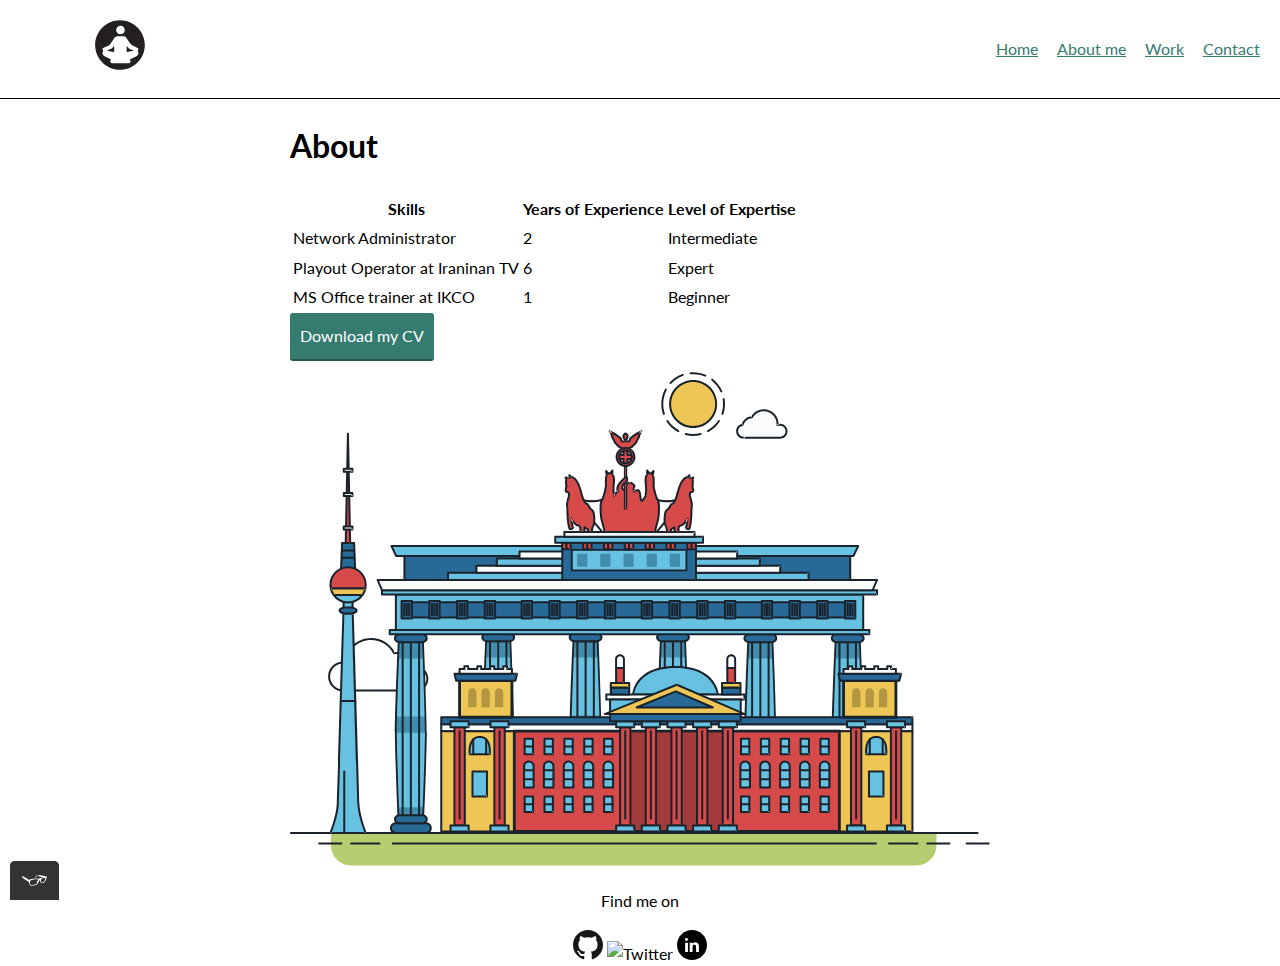
==== about.html @ 15fe158a "Initial commit" ====
<!DOCTYPE html>
<html lang="en-GB">

<head>
  <meta charset="utf-8">
  <meta name="viewport" content="width=device-width, initial-scale=1">
  <title>Sam Sepehri - About</title>
  <link rel="shortcut icon" href="favicon.ico" type="image e/x-icon" />
  <link rel="stylesheet" type="text/css" href="css/normalize.css">
  <link href="https://fonts.googleapis.com/css2?family=Lato:wght@400;700&display=swap" rel="stylesheet">
  <link rel="stylesheet" type="text/css" href="css/style.production.css">
</head>

<body>
  <header class="page-header">
    <!-- Add Logo here -->
    <img src="img\Pilates.svg" height="50px" width="17px" alt="Logo" class="page-header__item" >
  <nav class="main-navigation page-header__item">
    <ul role="menubar" class="navigation-list">
      <li role="presentation">
      <a href="index.html" role="menuitem" class="navigation-list__item">Home</a>
    </li>
      <li role="presentation">
        <a href="about.html" role="menuitem" class="navigation-list__item">About me</a>
    </li>
    <li role="presentation">
      <a href="work.html" role="menuitem" class="navigation-list__item">Work</a>
  </li>
    <li role="presentation">
      <a href="contact.html" role="menuitem" class="navigation-list__item">Contact</a>
      </li>
    </ul>
  </nav>
  </header>
  <div class="about_me">
    <!--add your Portrait image here-->
    <h1 >About</h1>
    <table>
      <thead>
        <tr>
          <th>Skills</th>
          <th>Years of Experience</th>
          <th>Level of Expertise</th>
        </tr>
      </thead>
      <tbody>
        <tr>
          <td>Network Administrator</td>
          <td>2</td>
          <td>Intermediate</td>
        </tr>
        <tr>
          <td>Playout Operator at Iraninan TV</td>
          <td>6</td>
          <td>Expert</td>
        </tr>
        <tr>
          <td>MS Office trainer at IKCO</td>
          <td>1</td>
          <td>Beginner</td>
        </tr>
      </tbody>
</table>

<a href="https://www.linkedin.com/in/sam-sepehri-90b6a3146" class="button" target="_blank" download >Download my CV</a>
<svg id="about-picture" xmlns="http://www.w3.org/2000/svg" class="berlin-illustration" height="auto" viewBox="0 0 700 505" xmlns:xlink="http://www.w3.org/1999/xlink">
        <defs>
            <polygon id="a" points=".06 231.917 .06 .929 688.717 .929 688.717 231.917"></polygon>
        </defs>
        <g fill="none" fill-rule="evenodd">
          <g transform="translate(0 241)" class="cloud-front">
          <path fill="#1A232C" d="M87.602,29 L87.602,28 C87.326,28.001 87.103,28.024 86.927,28.033 L86.979,29.031 L87.947,28.78 C85.741,20.282 78.041,14.002 68.852,14 C67.858,14 66.904,14.096 65.98,14.231 L66.125,15.22 L67.019,14.772 C62.626,6.015 53.567,0.001 43.102,0 C29.041,0.002 17.524,10.848 16.443,24.632 L17.44,24.71 L17.606,23.724 C16.803,23.589 15.969,23.5 15.102,23.5 C6.817,23.501 0.102,30.215 0.102,38.5 C0.102,46.785 6.817,53.499 15.102,53.5 L87.602,53.5 C94.644,53.499 100.351,47.792 100.352,40.75 C100.351,33.708 94.644,28.001 87.602,28 L87.602,30 C90.573,30 93.254,31.202 95.203,33.149 C97.15,35.097 98.351,37.778 98.352,40.75 C98.351,43.722 97.15,46.403 95.203,48.351 C93.254,50.298 90.573,51.5 87.602,51.5 L15.102,51.5 C11.509,51.5 8.265,50.046 5.909,47.692 C3.555,45.337 2.102,42.093 2.102,38.5 C2.102,34.907 3.555,31.663 5.909,29.308 C8.265,26.954 11.509,25.5 15.102,25.5 C15.831,25.5 16.553,25.575 17.273,25.697 C17.551,25.743 17.832,25.672 18.055,25.499 C18.277,25.325 18.414,25.07 18.436,24.789 C19.436,12.04 30.094,1.998 43.102,2 C52.786,1.999 61.163,7.564 65.231,15.669 C65.425,16.055 65.842,16.272 66.27,16.21 C67.132,16.084 67.988,16 68.852,16 C77.108,15.998 84.027,21.647 86.011,29.283 C86.13,29.741 86.557,30.054 87.031,30.03 C87.27,30.017 87.457,29.999 87.602,30 L87.602,29" transform="translate(38 36)"></path>
            </g>
            <path fill="#B5CE6F" d="M646.484,484.382 C646.484,489.501 644.531,494.62 640.627,498.525 C636.722,502.43 631.603,504.382 626.484,504.382 L60.873,504.382 C55.754,504.382 50.636,502.43 46.731,498.525 C42.826,494.62 40.873,489.501 40.873,484.382 L40.873,471.917 L646.484,471.917 L646.484,484.382"></path>
            <polyline fill="#67C2E2" points="334.824 185.029 101.449 185.029 106.209 195.08 563.438 195.08 568.2 185.029 334.824 185.029"></polyline>
            <path fill="#1A232C" d="M334.824,185.029 L334.824,184.029 L101.449,184.029 C101.104,184.029 100.788,184.203 100.604,184.494 C100.42,184.785 100.398,185.146 100.545,185.457 L105.306,195.508 C105.471,195.856 105.824,196.079 106.209,196.079 L563.438,196.079 C563.824,196.079 564.177,195.856 564.342,195.508 L569.104,185.457 C569.251,185.146 569.229,184.785 569.045,184.494 C568.861,184.203 568.544,184.029 568.2,184.029 L334.824,184.029 L334.824,186.029 L566.62,186.029 L562.806,194.08 L106.842,194.08 L103.029,186.029 L334.824,186.029 L334.824,185.029"></path>
            <polygon fill="#296997" points="114.416 218.974 560.222 218.974 560.222 195.08 114.416 195.08"></polygon>
            <path fill="#1A232C" d="M560.222,218.974 L560.222,217.974 L115.416,217.974 L115.416,196.079 L559.222,196.079 L559.222,218.974 L560.222,218.974 L560.222,217.974 L560.222,218.974 L561.222,218.974 L561.222,195.08 C561.222,194.816 561.115,194.559 560.929,194.372 C560.742,194.186 560.485,194.08 560.222,194.08 L114.416,194.08 C114.152,194.08 113.895,194.186 113.708,194.372 C113.522,194.559 113.416,194.816 113.416,195.08 L113.416,218.974 C113.416,219.237 113.522,219.495 113.708,219.681 C113.895,219.867 114.152,219.974 114.416,219.974 L560.222,219.974 C560.485,219.974 560.742,219.867 560.929,219.681 C561.115,219.495 561.222,219.237 561.222,218.974 L560.222,218.974"></path>
            <polygon fill="#67C2E2" points="105.85 269.08 573.225 269.08 573.225 233.398 105.85 233.398"></polygon>
            <path fill="#1A232C" d="M573.225,233.398 L573.225,232.398 L105.85,232.398 C105.587,232.398 105.329,232.505 105.143,232.691 C104.957,232.877 104.85,233.134 104.85,233.398 L104.85,269.08 C104.85,269.344 104.957,269.601 105.143,269.788 C105.329,269.974 105.587,270.08 105.85,270.08 L573.225,270.08 C573.488,270.08 573.745,269.974 573.932,269.788 C574.118,269.601 574.225,269.344 574.225,269.08 L574.225,233.398 C574.225,233.134 574.118,232.877 573.932,232.691 C573.745,232.505 573.488,232.398 573.225,232.398 L573.225,233.398 L572.225,233.398 L572.225,268.08 L106.85,268.08 L106.85,234.398 L573.225,234.398 L573.225,233.398 L572.225,233.398 L573.225,233.398"></path>
            <polygon fill="#296997" points="116.751 256.508 562.557 256.508 562.557 241.243 116.751 241.243"></polygon>
            <path fill="#1A232C" d="M562.557,256.508 L562.557,255.508 L117.75,255.508 L117.75,242.243 L561.557,242.243 L561.557,256.508 L562.557,256.508 L562.557,255.508 L562.557,256.508 L563.557,256.508 L563.557,241.243 C563.557,240.979 563.45,240.722 563.264,240.535 C563.078,240.349 562.82,240.243 562.557,240.243 L116.75,240.243 C116.487,240.243 116.23,240.349 116.043,240.535 C115.857,240.722 115.751,240.979 115.751,241.243 L115.751,256.508 C115.751,256.771 115.857,257.029 116.043,257.215 C116.23,257.401 116.487,257.508 116.751,257.508 L562.557,257.508 C562.82,257.508 563.077,257.401 563.264,257.215 C563.45,257.029 563.557,256.771 563.557,256.508 L562.557,256.508"></path>
            <polygon fill="#67C2E2" points="158.07 218.974 518.563 218.974 518.563 211.858 158.07 211.858"></polygon>
            <path fill="#1A232C" d="M518.563,211.858 L518.563,210.858 L158.07,210.858 C157.807,210.858 157.549,210.964 157.363,211.151 C157.177,211.337 157.07,211.594 157.07,211.858 L157.07,218.974 C157.07,219.237 157.177,219.495 157.363,219.681 C157.549,219.867 157.807,219.974 158.07,219.974 L518.563,219.974 C518.826,219.974 519.083,219.867 519.27,219.681 C519.456,219.495 519.562,219.237 519.562,218.974 L519.562,211.858 C519.562,211.594 519.456,211.337 519.27,211.151 C519.083,210.964 518.826,210.858 518.563,210.858 L518.563,211.858 L517.563,211.858 L517.563,217.974 L159.07,217.974 L159.07,212.858 L518.563,212.858 L518.563,211.858 L517.563,211.858 L518.563,211.858"></path>
            <polygon fill="#FBFDFC" points="186.438 211.858 490.194 211.858 490.194 204.741 186.438 204.741"></polygon>
            <path fill="#1A232C" d="M490.194,204.741 L490.194,203.741 L186.438,203.741 C186.175,203.741 185.917,203.848 185.731,204.034 C185.545,204.221 185.438,204.478 185.438,204.741 L185.438,211.858 C185.438,212.121 185.545,212.379 185.731,212.565 C185.917,212.751 186.175,212.858 186.438,212.858 L490.194,212.858 C490.458,212.858 490.715,212.751 490.902,212.565 C491.088,212.379 491.194,212.121 491.194,211.858 L491.194,204.741 C491.194,204.478 491.088,204.221 490.902,204.034 C490.715,203.848 490.458,203.741 490.194,203.741 L490.194,204.741 L489.194,204.741 L489.194,210.858 L187.438,210.858 L187.438,205.741 L490.194,205.741 L490.194,204.741 L489.194,204.741 L490.194,204.741"></path>
            <polygon fill="#67C2E2" points="206.805 204.741 469.828 204.741 469.828 197.624 206.805 197.624"></polygon>
            <path fill="#1A232C" d="M469.828,197.624 L469.828,196.624 L206.805,196.624 C206.541,196.624 206.284,196.731 206.098,196.917 C205.911,197.103 205.805,197.361 205.805,197.624 L205.805,204.741 C205.805,205.005 205.911,205.262 206.098,205.449 C206.284,205.635 206.541,205.741 206.805,205.741 L469.828,205.741 C470.091,205.741 470.349,205.635 470.535,205.449 C470.722,205.262 470.828,205.005 470.828,204.741 L470.828,197.624 C470.828,197.361 470.722,197.103 470.535,196.917 C470.349,196.731 470.091,196.624 469.828,196.624 L469.828,197.624 L468.828,197.624 L468.828,203.741 L207.805,203.741 L207.805,198.624 L469.828,198.624 L469.828,197.624 L468.828,197.624 L469.828,197.624"></path>
            <polygon fill="#FBFDFC" points="229.521 197.624 447.111 197.624 447.111 190.509 229.521 190.509"></polygon>
            <path fill="#1A232C" d="M447.111,190.509 L447.111,189.509 L229.521,189.509 C229.258,189.509 229,189.616 228.814,189.802 C228.628,189.988 228.521,190.246 228.521,190.509 L228.521,197.624 C228.521,197.888 228.628,198.145 228.814,198.332 C229,198.518 229.258,198.624 229.521,198.624 L447.111,198.624 C447.375,198.624 447.632,198.518 447.818,198.332 C448.005,198.145 448.111,197.888 448.111,197.624 L448.111,190.509 C448.111,190.246 448.005,189.988 447.818,189.802 C447.632,189.616 447.375,189.509 447.111,189.509 L447.111,190.509 L446.111,190.509 L446.111,196.624 L230.521,196.624 L230.521,191.509 L447.111,191.509 L447.111,190.509 L446.111,190.509 L447.111,190.509"></path>
            <path fill="#67C2E2" d="M135.607,355.447 C135.163,337.766 134.264,313.326 133.648,297.387 C133.274,287.721 133.004,281.18 133.004,281.18 L108.722,281.18 C108.722,281.18 108.452,287.721 108.079,297.387 C107.462,313.326 106.563,337.766 106.119,355.447 C105.953,362.059 105.85,367.732 105.85,371.653 L105.85,371.654 C105.85,386.117 107.243,424.332 108.089,446.189 C108.457,455.706 108.722,462.126 108.722,462.126 L133.004,462.126 C133.004,462.126 133.269,455.706 133.637,446.189 C134.482,424.332 135.876,386.117 135.876,371.654 L135.876,371.653 C135.876,367.732 135.773,362.059 135.607,355.447"></path>
            <path fill="#428DAE" d="M133.648 297.387L108.079 297.387C108.452 287.721 108.722 281.18 108.722 281.18L133.004 281.18C133.004 281.18 133.274 287.721 133.648 297.387M135.876 371.654L105.85 371.654 105.85 371.653C105.85 367.732 105.953 362.059 106.119 355.447L135.607 355.447C135.773 362.059 135.876 367.732 135.876 371.653L135.876 371.654M133.004 462.126L108.722 462.126C108.722 462.126 108.457 455.706 108.089 446.189L133.637 446.189C133.269 455.706 133.004 462.126 133.004 462.126"></path>
            <path fill="#1A232C" d="M109.612,461.199 L132.114,461.199 C132.447,453.007 134.949,390.886 134.949,371.653 C134.949,352.42 132.447,290.299 132.114,282.108 L109.612,282.108 C109.279,290.299 106.778,352.42 106.778,371.653 C106.778,390.886 109.279,453.007 109.612,461.199 Z M133.895,463.054 L107.832,463.054 L107.794,462.164 C107.766,461.466 104.922,392.193 104.922,371.653 C104.922,351.114 107.766,281.839 107.794,281.142 L107.832,280.252 L133.895,280.252 L133.931,281.142 C133.96,281.839 136.804,351.114 136.804,371.653 C136.804,392.193 133.96,461.466 133.931,462.164 L133.895,463.054 L133.895,463.054 Z"></path>
            <path fill="#1A232C" d="M111.638 281.18L111.638 462.126C111.638 462.679 112.086 463.126 112.638 463.126 113.19 463.126 113.638 462.679 113.638 462.126L113.638 281.18C113.638 280.628 113.19 280.18 112.638 280.18 112.086 280.18 111.638 280.628 111.638 281.18M119.863 281.18L119.863 462.126C119.863 462.679 120.311 463.126 120.863 463.126 121.416 463.126 121.863 462.679 121.863 462.126L121.863 281.18C121.863 280.628 121.416 280.18 120.863 280.18 120.311 280.18 119.863 280.628 119.863 281.18M128.088 281.18L128.088 462.126C128.088 462.679 128.536 463.126 129.088 463.126 129.64 463.126 130.088 462.679 130.088 462.126L130.088 281.18C130.088 280.628 129.64 280.18 129.088 280.18 128.536 280.18 128.088 280.628 128.088 281.18"></path>
            <path fill="#296997" d="M136.79,277.265 C136.79,279.418 134.675,281.18 132.09,281.18 L109.636,281.18 C107.051,281.18 104.936,279.418 104.936,277.265 C104.936,275.111 107.051,273.349 109.636,273.349 L132.09,273.349 C134.675,273.349 136.79,275.111 136.79,277.265"></path>
            <path fill="#1A232C" d="M136.79,277.265 L135.79,277.265 C135.789,278.005 135.433,278.704 134.769,279.262 C134.109,279.814 133.155,280.181 132.09,280.18 L109.636,280.18 C108.571,280.181 107.617,279.814 106.956,279.262 C106.293,278.704 105.936,278.005 105.936,277.265 C105.936,276.524 106.293,275.825 106.957,275.267 C107.617,274.715 108.571,274.348 109.636,274.349 L132.09,274.349 C133.155,274.348 134.109,274.716 134.769,275.267 C135.433,275.825 135.789,276.524 135.79,277.265 L137.79,277.265 C137.791,275.851 137.09,274.593 136.049,273.731 C135.006,272.863 133.61,272.35 132.09,272.349 L109.636,272.349 C108.116,272.35 106.72,272.863 105.676,273.731 C104.636,274.593 103.935,275.851 103.936,277.265 C103.935,278.678 104.636,279.937 105.677,280.798 C106.72,281.666 108.116,282.179 109.636,282.18 L132.09,282.18 C133.61,282.179 135.006,281.666 136.049,280.798 C137.09,279.937 137.791,278.678 137.79,277.265 L136.79,277.265"></path>
            <path fill="#296997" d="M140.775,467.217 C140.775,469.803 138.661,471.917 136.076,471.917 L105.65,471.917 C103.065,471.917 100.951,469.803 100.951,467.217 L100.951,466.825 C100.951,464.241 103.065,462.126 105.65,462.126 L136.076,462.126 C138.661,462.126 140.775,464.241 140.775,466.825 L140.775,467.217"></path>
            <path fill="#1A232C" d="M140.775,467.217 L139.775,467.217 C139.775,468.235 139.361,469.155 138.688,469.83 C138.013,470.503 137.093,470.917 136.076,470.917 L105.65,470.917 C104.633,470.917 103.713,470.504 103.038,469.83 C102.365,469.155 101.951,468.235 101.951,467.217 L101.951,466.825 C101.951,465.808 102.365,464.889 103.038,464.214 C103.713,463.54 104.633,463.127 105.65,463.126 L136.076,463.126 C137.093,463.127 138.013,463.54 138.688,464.214 C139.362,464.889 139.775,465.808 139.775,466.825 L139.775,467.217 L141.775,467.217 L141.775,466.825 C141.772,463.684 139.217,461.13 136.076,461.126 L105.65,461.126 C102.509,461.13 99.955,463.684 99.951,466.825 L99.951,467.217 C99.954,470.36 102.509,472.914 105.65,472.917 L136.076,472.917 C139.217,472.914 141.772,470.36 141.775,467.217 L140.775,467.217"></path>
            <path fill="#296997" d="M136.79,458.208 C136.79,460.363 134.675,462.126 132.09,462.126 L109.636,462.126 C107.051,462.126 104.936,460.363 104.936,458.208 C104.936,456.057 107.051,454.292 109.636,454.292 L132.09,454.292 C134.675,454.292 136.79,456.057 136.79,458.208"></path>
            <path fill="#1A232C" d="M136.79,458.208 L135.79,458.208 C135.789,458.949 135.432,459.649 134.769,460.207 C134.108,460.76 133.154,461.128 132.09,461.126 L109.636,461.126 C108.572,461.128 107.617,460.76 106.957,460.207 C106.293,459.649 105.936,458.949 105.936,458.208 C105.936,457.47 106.293,456.77 106.957,456.212 C107.617,455.659 108.572,455.291 109.636,455.292 L132.09,455.292 C133.154,455.291 134.108,455.659 134.769,456.212 C135.433,456.77 135.789,457.47 135.79,458.208 L137.79,458.208 C137.791,456.796 137.09,455.538 136.05,454.675 C135.006,453.808 133.61,453.294 132.09,453.292 L109.636,453.292 C108.115,453.294 106.719,453.808 105.676,454.675 C104.636,455.538 103.935,456.796 103.936,458.208 C103.935,459.622 104.636,460.881 105.676,461.743 C106.72,462.611 108.116,463.125 109.636,463.126 L132.09,463.126 C133.61,463.125 135.006,462.611 136.05,461.743 C137.09,460.881 137.791,459.622 137.79,458.208 L136.79,458.208"></path>
            <path fill="#67C2E2" d="M572.471,355.447 C572.025,337.766 571.126,313.326 570.51,297.387 C570.137,287.721 569.867,281.18 569.867,281.18 L545.585,281.18 C545.585,281.18 545.315,287.721 544.942,297.387 C544.326,313.326 543.427,337.766 542.981,355.447 C542.815,362.059 542.713,367.732 542.713,371.653 L542.713,371.654 C542.713,386.117 544.107,424.332 544.952,446.189 C545.32,455.706 545.585,462.126 545.585,462.126 L569.867,462.126 C569.867,462.126 570.132,455.706 570.499,446.189 C571.346,424.332 572.739,386.117 572.739,371.654 L572.739,371.653 C572.739,367.732 572.637,362.059 572.471,355.447"></path>
            <path fill="#428DAE" d="M569.582 297.387L566.951 297.387 566.951 282.108 568.977 282.108C569.063 284.206 569.29 289.841 569.582 297.387M564.951 297.387L545.871 297.387C546.162 289.841 546.39 284.206 546.476 282.108L564.951 282.108 564.951 297.387M571.8 369.187L566.951 369.187 566.951 356.265 571.562 356.265C571.685 361.272 571.771 365.701 571.8 369.187M564.951 369.187L543.653 369.187C543.684 365.512 543.777 360.79 543.912 355.447L553.551 355.447 553.551 356.265 564.951 356.265 564.951 369.187"></path>
            <path fill="#1A232C" d="M546.476,461.199 L568.977,461.199 C569.31,453.007 571.812,390.886 571.812,371.653 C571.812,352.42 569.31,290.299 568.977,282.108 L546.476,282.108 C546.142,290.299 543.642,352.42 543.642,371.653 C543.642,390.886 546.142,453.007 546.476,461.199 M570.758,463.054 L544.694,463.054 L544.658,462.164 C544.629,461.466 541.785,392.193 541.785,371.653 C541.785,351.114 544.629,281.839 544.658,281.142 L544.694,280.252 L570.758,280.252 L570.795,281.142 C570.823,281.839 573.667,351.114 573.667,371.653 C573.667,392.193 570.823,461.466 570.795,462.164 L570.758,463.054"></path>
            <path fill="#1A232C" d="M548.501 281.18L548.501 462.126C548.501 462.679 548.949 463.126 549.501 463.126 550.053 463.126 550.501 462.679 550.501 462.126L550.501 281.18C550.501 280.628 550.053 280.18 549.501 280.18 548.949 280.18 548.501 280.628 548.501 281.18M556.727 281.18L556.727 462.126C556.727 462.679 557.174 463.126 557.727 463.126 558.279 463.126 558.727 462.679 558.727 462.126L558.727 281.18C558.727 280.628 558.279 280.18 557.727 280.18 557.174 280.18 556.727 280.628 556.727 281.18M564.951 281.18L564.951 462.126C564.951 462.679 565.399 463.126 565.951 463.126 566.503 463.126 566.951 462.679 566.951 462.126L566.951 281.18C566.951 280.628 566.503 280.18 565.951 280.18 565.399 280.18 564.951 280.628 564.951 281.18"></path>
            <path fill="#296997" d="M573.653,277.265 C573.653,279.418 571.537,281.18 568.953,281.18 L546.499,281.18 C543.915,281.18 541.799,279.418 541.799,277.265 C541.799,275.111 543.915,273.349 546.499,273.349 L568.953,273.349 C571.537,273.349 573.653,275.111 573.653,277.265"></path>
            <path fill="#1A232C" d="M573.653,277.265 L572.653,277.265 C572.653,278.005 572.296,278.704 571.632,279.262 C570.972,279.814 570.017,280.181 568.953,280.18 L546.499,280.18 C545.435,280.181 544.48,279.814 543.82,279.262 C543.156,278.704 542.8,278.005 542.799,277.265 C542.8,276.525 543.156,275.825 543.82,275.267 C544.481,274.715 545.435,274.348 546.499,274.349 L568.953,274.349 C570.017,274.348 570.972,274.715 571.632,275.267 C572.296,275.825 572.653,276.525 572.653,277.265 L574.653,277.265 C574.654,275.851 573.953,274.593 572.912,273.731 C571.869,272.863 570.473,272.35 568.953,272.349 L546.499,272.349 C544.979,272.35 543.583,272.863 542.54,273.731 C541.499,274.593 540.798,275.851 540.799,277.265 C540.798,278.679 541.499,279.937 542.54,280.798 C543.583,281.666 544.979,282.179 546.499,282.18 L568.953,282.18 C570.473,282.179 571.869,281.666 572.912,280.798 C573.953,279.937 574.654,278.679 574.653,277.265 L573.653,277.265"></path>
            <path fill="#296997" d="M577.639,467.217 C577.639,469.803 575.524,471.917 572.938,471.917 L542.514,471.917 C539.929,471.917 537.813,469.803 537.813,467.217 L537.813,466.825 C537.813,464.241 539.929,462.126 542.514,462.126 L572.938,462.126 C575.524,462.126 577.639,464.241 577.639,466.825 L577.639,467.217"></path>
            <path fill="#1A232C" d="M577.639,467.217 L576.639,467.217 C576.638,468.235 576.225,469.155 575.551,469.83 C574.876,470.503 573.956,470.917 572.938,470.917 L542.514,470.917 C541.497,470.917 540.576,470.503 539.901,469.83 C539.227,469.155 538.814,468.234 538.813,467.217 L538.813,466.825 C538.814,465.808 539.227,464.889 539.901,464.214 C540.576,463.54 541.497,463.127 542.514,463.126 L572.938,463.126 C573.956,463.127 574.876,463.54 575.551,464.214 C576.225,464.888 576.638,465.808 576.639,466.825 L576.639,467.217 L578.639,467.217 L578.639,466.825 C578.635,463.684 576.081,461.13 572.938,461.126 L542.514,461.126 C539.372,461.13 536.817,463.684 536.813,466.825 L536.813,467.217 C536.817,470.36 539.372,472.914 542.514,472.917 L572.938,472.917 C576.081,472.914 578.635,470.359 578.639,467.217 L577.639,467.217"></path>
            <path fill="#296997" d="M573.653,458.208 C573.653,460.363 571.537,462.126 568.953,462.126 L546.499,462.126 C543.915,462.126 541.799,460.363 541.799,458.208 C541.799,456.057 543.915,454.292 546.499,454.292 L568.953,454.292 C571.537,454.292 573.653,456.057 573.653,458.208"></path>
            <path fill="#1A232C" d="M573.653,458.208 L572.653,458.208 C572.653,458.949 572.296,459.649 571.632,460.207 C570.971,460.76 570.017,461.128 568.953,461.126 L546.499,461.126 C545.435,461.128 544.481,460.76 543.82,460.207 C543.157,459.649 542.799,458.949 542.799,458.208 C542.799,457.47 543.156,456.77 543.82,456.212 C544.481,455.659 545.435,455.291 546.499,455.292 L568.953,455.292 C570.017,455.291 570.971,455.659 571.632,456.212 C572.296,456.77 572.653,457.47 572.653,458.208 L574.653,458.208 C574.654,456.796 573.953,455.538 572.912,454.675 C571.869,453.808 570.473,453.294 568.953,453.292 L546.499,453.292 C544.979,453.294 543.583,453.808 542.54,454.675 C541.499,455.538 540.798,456.796 540.799,458.208 C540.798,459.622 541.499,460.881 542.54,461.743 C543.583,462.611 544.979,463.125 546.499,463.126 L568.953,463.126 C570.473,463.125 571.869,462.611 572.912,461.743 C573.953,460.881 574.654,459.622 574.653,458.208 L573.653,458.208"></path>
            <path fill="#67C2E2" d="M485.098,355.447 C484.654,337.766 483.753,313.326 483.137,297.387 C482.764,287.721 482.494,281.18 482.494,281.18 L458.213,281.18 C458.213,281.18 457.942,287.721 457.569,297.387 C456.953,313.326 456.055,337.766 455.608,355.447 C455.443,362.059 455.34,367.732 455.34,371.653 L455.34,371.654 C455.34,386.117 456.733,424.332 457.58,446.189 C457.948,455.706 458.213,462.126 458.213,462.126 L482.494,462.126 C482.494,462.126 482.759,455.706 483.126,446.189 C483.973,424.332 485.366,386.117 485.366,371.654 L485.366,371.653 C485.366,367.732 485.265,362.059 485.098,355.447"></path>
            <path fill="#428DAE" d="M483.137 297.387L457.569 297.387C457.942 287.721 458.213 281.18 458.213 281.18L482.494 281.18C482.494 281.18 482.764 287.721 483.137 297.387M485.355 369.187L455.351 369.187C455.382 365.502 455.475 360.78 455.608 355.447L485.098 355.447C485.232 360.78 485.325 365.502 485.355 369.187"></path>
            <path fill="#1A232C" d="M459.103,461.199 L481.605,461.199 C481.938,453.007 484.439,390.886 484.439,371.653 C484.439,352.42 481.938,290.299 481.605,282.108 L459.103,282.108 C458.769,290.299 456.268,352.42 456.268,371.653 C456.268,390.886 458.769,453.007 459.103,461.199 Z M483.386,463.054 L457.321,463.054 L457.285,462.164 C457.256,461.466 454.412,392.193 454.412,371.653 C454.412,351.114 457.256,281.839 457.285,281.142 L457.321,280.252 L483.386,280.252 L483.422,281.142 C483.45,281.839 486.294,351.114 486.294,371.653 C486.294,392.193 483.45,461.466 483.422,462.164 L483.386,463.054 L483.386,463.054 Z"></path>
            <path fill="#1A232C" d="M461.128 281.18L461.128 462.126C461.128 462.679 461.576 463.126 462.128 463.126 462.68 463.126 463.128 462.679 463.128 462.126L463.128 281.18C463.128 280.628 462.68 280.18 462.128 280.18 461.576 280.18 461.128 280.628 461.128 281.18M469.354 281.18L469.354 462.126C469.354 462.679 469.801 463.126 470.354 463.126 470.906 463.126 471.354 462.679 471.354 462.126L471.354 281.18C471.354 280.628 470.906 280.18 470.354 280.18 469.801 280.18 469.354 280.628 469.354 281.18M477.578 281.18L477.578 462.126C477.578 462.679 478.026 463.126 478.578 463.126 479.13 463.126 479.578 462.679 479.578 462.126L479.578 281.18C479.578 280.628 479.13 280.18 478.578 280.18 478.026 280.18 477.578 280.628 477.578 281.18"></path>
            <path fill="#296997" d="M486.281,277.265 C486.281,279.418 484.164,281.18 481.58,281.18 L459.126,281.18 C456.542,281.18 454.426,279.418 454.426,277.265 C454.426,275.111 456.542,273.349 459.126,273.349 L481.58,273.349 C484.164,273.349 486.281,275.111 486.281,277.265"></path>
            <path fill="#1A232C" d="M486.281,277.265 L485.281,277.265 C485.281,278.005 484.924,278.704 484.26,279.262 C483.599,279.814 482.644,280.181 481.58,280.18 L459.126,280.18 C458.062,280.181 457.107,279.814 456.447,279.262 C455.783,278.704 455.427,278.005 455.426,277.265 C455.427,276.525 455.783,275.825 456.447,275.267 C457.108,274.715 458.062,274.348 459.126,274.349 L481.58,274.349 C482.644,274.348 483.599,274.716 484.26,275.268 C484.924,275.825 485.281,276.525 485.281,277.265 L487.281,277.265 C487.282,275.851 486.58,274.593 485.54,273.731 C484.496,272.863 483.1,272.35 481.58,272.349 L459.126,272.349 C457.606,272.35 456.21,272.863 455.167,273.731 C454.126,274.593 453.425,275.851 453.426,277.265 C453.425,278.679 454.126,279.937 455.167,280.798 C456.21,281.666 457.606,282.179 459.126,282.18 L481.58,282.18 C483.1,282.179 484.496,281.666 485.54,280.799 C486.58,279.937 487.282,278.679 487.281,277.265 L486.281,277.265"></path>
            <path fill="#296997" d="M490.266,467.217 C490.266,469.803 488.151,471.917 485.565,471.917 L455.141,471.917 C452.556,471.917 450.44,469.803 450.44,467.217 L450.44,466.825 C450.44,464.241 452.556,462.126 455.141,462.126 L485.565,462.126 C488.151,462.126 490.266,464.241 490.266,466.825 L490.266,467.217"></path>
            <path fill="#1A232C" d="M490.266,467.217 L489.266,467.217 C489.265,468.235 488.852,469.155 488.178,469.83 C487.503,470.503 486.583,470.917 485.565,470.917 L455.141,470.917 C454.124,470.917 453.203,470.503 452.528,469.83 C451.854,469.155 451.441,468.234 451.44,467.217 L451.44,466.825 C451.441,465.808 451.854,464.889 452.528,464.214 C453.203,463.54 454.124,463.127 455.141,463.126 L485.565,463.126 C486.583,463.127 487.503,463.54 488.178,464.214 C488.852,464.888 489.265,465.808 489.266,466.825 L489.266,467.217 L491.266,467.217 L491.266,466.825 C491.262,463.684 488.708,461.13 485.565,461.126 L455.141,461.126 C451.999,461.13 449.444,463.684 449.44,466.825 L449.44,467.217 C449.444,470.36 451.999,472.914 455.141,472.917 L485.565,472.917 C488.708,472.914 491.262,470.359 491.266,467.217 L490.266,467.217"></path>
            <path fill="#296997" d="M486.281,458.208 C486.281,460.363 484.164,462.126 481.58,462.126 L459.126,462.126 C456.542,462.126 454.426,460.363 454.426,458.208 C454.426,456.057 456.542,454.292 459.126,454.292 L481.58,454.292 C484.164,454.292 486.281,456.057 486.281,458.208"></path>
            <path fill="#1A232C" d="M486.281,458.208 L485.281,458.208 C485.281,458.949 484.923,459.649 484.26,460.207 C483.599,460.76 482.644,461.128 481.58,461.126 L459.126,461.126 C458.062,461.128 457.108,460.76 456.447,460.207 C455.784,459.649 455.427,458.949 455.426,458.208 C455.426,457.47 455.783,456.77 456.447,456.212 C457.108,455.659 458.062,455.291 459.126,455.292 L481.58,455.292 C482.644,455.291 483.598,455.659 484.26,456.212 C484.924,456.77 485.281,457.47 485.281,458.208 L487.281,458.208 C487.282,456.795 486.58,455.538 485.54,454.675 C484.496,453.808 483.1,453.294 481.58,453.292 L459.126,453.292 C457.606,453.294 456.21,453.808 455.167,454.675 C454.126,455.538 453.425,456.796 453.426,458.208 C453.425,459.622 454.126,460.881 455.167,461.743 C456.21,462.611 457.606,463.125 459.126,463.126 L481.58,463.126 C483.1,463.125 484.496,462.611 485.54,461.743 C486.581,460.881 487.282,459.622 487.281,458.208 L486.281,458.208"></path>
            <path fill="#67C2E2" d="M397.726,354.466 C397.28,336.787 396.381,312.346 395.765,296.407 C395.392,286.742 395.122,280.2 395.122,280.2 L370.84,280.2 C370.84,280.2 370.57,286.742 370.197,296.407 C369.581,312.346 368.682,336.787 368.236,354.466 C368.07,361.078 367.968,366.751 367.968,370.672 L367.968,370.673 C367.968,385.136 369.361,423.352 370.207,445.208 C370.575,454.726 370.84,461.146 370.84,461.146 L395.122,461.146 C395.122,461.146 395.386,454.726 395.754,445.208 C396.601,423.352 397.994,385.136 397.994,370.673 L397.994,370.672 C397.994,366.751 397.892,361.078 397.726,354.466"></path>
            <path fill="#428DAE" d="M394.837 296.407L392.206 296.407 392.206 281.127 394.233 281.127C394.318 283.225 394.545 288.861 394.837 296.407L394.837 296.407zM383.981 296.407L390.206 296.407 390.206 281.127 383.981 281.127 383.981 296.407zM375.756 296.407L381.98 296.407 381.98 281.127 375.756 281.127 375.756 296.407zM373.756 296.407L371.126 296.407C371.417 288.861 371.645 283.225 371.73 281.127L373.756 281.127 373.756 296.407 373.756 296.407zM397.062 369.187L392.206 369.187 392.206 354.466 396.796 354.466C396.943 360.298 397.041 365.389 397.062 369.187L397.062 369.187zM383.981 369.187L390.206 369.187 390.206 354.466 383.981 354.466 383.981 369.187zM375.756 369.187L381.98 369.187 381.98 354.466 375.756 354.466 375.756 369.187zM373.756 369.187L368.9 369.187C368.921 365.389 369.019 360.298 369.166 354.466L373.756 354.466 373.756 369.187 373.756 369.187z"></path>
            <path fill="#1A232C" d="M371.73,460.218 L394.233,460.218 C394.565,452.027 397.066,389.906 397.066,370.672 C397.066,351.44 394.565,289.319 394.233,281.127 L371.73,281.127 C371.397,289.319 368.895,351.44 368.895,370.672 C368.895,389.906 371.397,452.027 371.73,460.218 M396.013,462.074 L369.949,462.074 L369.912,461.184 C369.884,460.486 367.04,391.212 367.04,370.672 C367.04,350.133 369.884,280.859 369.912,280.162 L369.949,279.272 L396.013,279.272 L396.05,280.162 C396.078,280.859 398.922,350.133 398.922,370.672 C398.922,391.212 396.078,460.486 396.05,461.184 L396.013,462.074"></path>
            <path fill="#1A232C" d="M373.756 280.2L373.756 461.146C373.756 461.698 374.203 462.146 374.756 462.146 375.308 462.146 375.756 461.698 375.756 461.146L375.756 280.2C375.756 279.647 375.308 279.2 374.756 279.2 374.203 279.2 373.756 279.647 373.756 280.2M381.98 280.2L381.98 461.146C381.98 461.698 382.428 462.146 382.98 462.146 383.533 462.146 383.981 461.698 383.981 461.146L383.981 280.2C383.981 279.647 383.533 279.2 382.98 279.2 382.428 279.2 381.98 279.647 381.98 280.2M390.206 280.2L390.206 461.146C390.206 461.698 390.654 462.146 391.206 462.146 391.758 462.146 392.206 461.698 392.206 461.146L392.206 280.2C392.206 279.647 391.758 279.2 391.206 279.2 390.654 279.2 390.206 279.647 390.206 280.2"></path>
            <path fill="#296997" d="M398.908,276.285 C398.908,278.439 396.792,280.2 394.208,280.2 L371.754,280.2 C369.17,280.2 367.053,278.439 367.053,276.285 C367.053,274.13 369.17,272.369 371.754,272.369 L394.208,272.369 C396.792,272.369 398.908,274.13 398.908,276.285"></path>
            <path fill="#1A232C" d="M398.908,276.285 L397.908,276.285 C397.907,277.025 397.551,277.724 396.887,278.281 C396.227,278.833 395.272,279.201 394.208,279.2 L371.754,279.2 C370.69,279.201 369.735,278.833 369.074,278.281 C368.41,277.724 368.053,277.025 368.053,276.285 C368.053,275.544 368.41,274.845 369.074,274.287 C369.735,273.735 370.69,273.367 371.754,273.369 L394.208,273.369 C395.272,273.367 396.227,273.735 396.887,274.287 C397.551,274.844 397.907,275.544 397.908,276.285 L399.908,276.285 C399.909,274.871 399.208,273.612 398.167,272.75 C397.124,271.883 395.728,271.37 394.208,271.369 L371.754,271.369 C370.234,271.37 368.838,271.883 367.794,272.75 C366.754,273.612 366.052,274.871 366.053,276.285 C366.052,277.699 366.754,278.957 367.795,279.818 C368.838,280.686 370.234,281.198 371.754,281.2 L394.208,281.2 C395.728,281.198 397.123,280.686 398.167,279.818 C399.208,278.957 399.909,277.698 399.908,276.285 L398.908,276.285"></path>
            <path fill="#296997" d="M402.894,466.237 C402.894,468.823 400.779,470.937 398.193,470.937 L367.768,470.937 C365.183,470.937 363.068,468.823 363.068,466.237 L363.068,465.844 C363.068,463.26 365.183,461.146 367.768,461.146 L398.193,461.146 C400.779,461.146 402.894,463.26 402.894,465.844 L402.894,466.237"></path>
            <path fill="#1A232C" d="M402.894,466.237 L401.894,466.237 C401.893,467.254 401.48,468.174 400.806,468.849 C400.131,469.523 399.211,469.937 398.193,469.937 L367.768,469.937 C366.751,469.937 365.831,469.523 365.156,468.849 C364.482,468.174 364.069,467.254 364.068,466.237 L364.068,465.844 C364.069,464.828 364.482,463.908 365.156,463.233 C365.831,462.56 366.751,462.146 367.768,462.146 L398.193,462.146 C399.211,462.146 400.131,462.56 400.806,463.233 C401.48,463.908 401.893,464.828 401.894,465.844 L401.894,466.237 L403.894,466.237 L403.894,465.844 C403.89,462.703 401.336,460.15 398.193,460.146 L367.768,460.146 C364.626,460.15 362.072,462.703 362.068,465.844 L362.068,466.237 C362.072,469.379 364.626,471.933 367.768,471.937 L398.193,471.937 C401.336,471.933 403.89,469.379 403.894,466.237 L402.894,466.237"></path>
            <path fill="#296997" d="M398.908,457.228 C398.908,459.382 396.792,461.146 394.208,461.146 L371.754,461.146 C369.17,461.146 367.053,459.382 367.053,457.228 C367.053,455.077 369.17,453.312 371.754,453.312 L394.208,453.312 C396.792,453.312 398.908,455.077 398.908,457.228"></path>
            <path fill="#1A232C" d="M398.908,457.228 L397.908,457.228 C397.908,457.968 397.55,458.669 396.887,459.226 C396.226,459.779 395.272,460.147 394.208,460.146 L371.754,460.146 C370.69,460.147 369.736,459.779 369.074,459.226 C368.411,458.668 368.053,457.968 368.053,457.228 C368.053,456.489 368.41,455.789 369.074,455.231 C369.736,454.679 370.69,454.311 371.754,454.312 L394.208,454.312 C395.272,454.311 396.226,454.679 396.887,455.231 C397.551,455.789 397.908,456.489 397.908,457.228 L399.908,457.228 C399.909,455.815 399.208,454.557 398.167,453.695 C397.124,452.827 395.728,452.313 394.208,452.312 L371.754,452.312 C370.234,452.313 368.838,452.827 367.794,453.695 C366.754,454.557 366.052,455.815 366.053,457.228 C366.052,458.642 366.753,459.901 367.794,460.763 C368.838,461.631 370.234,462.145 371.754,462.146 L394.208,462.146 C395.728,462.145 397.124,461.631 398.167,460.763 C399.208,459.9 399.909,458.642 399.908,457.228 L398.908,457.228"></path>
            <path fill="#67C2E2" d="M310.353,354.466 C309.908,336.787 309.009,312.346 308.393,296.407 C308.019,286.742 307.75,280.2 307.75,280.2 L283.467,280.2 C283.467,280.2 283.198,286.742 282.824,296.407 C282.208,312.346 281.309,336.787 280.864,354.466 C280.698,361.078 280.596,366.751 280.596,370.672 L280.596,370.673 C280.596,385.136 281.989,423.352 282.834,445.208 C283.202,454.726 283.467,461.146 283.467,461.146 L307.75,461.146 C307.75,461.146 308.014,454.726 308.382,445.208 C309.228,423.352 310.622,385.136 310.622,370.673 L310.622,370.672 C310.622,366.751 310.518,361.078 310.353,354.466"></path>
            <path fill="#428DAE" d="M308.393 296.407L282.824 296.407C283.198 286.742 283.467 280.2 283.467 280.2L307.75 280.2C307.75 280.2 308.019 286.742 308.393 296.407M310.617 369.187L280.6 369.187C280.621 365.377 280.718 360.285 280.864 354.466L310.353 354.466C310.498 360.285 310.596 365.377 310.617 369.187"></path>
            <path fill="#1A232C" d="M284.357,460.218 L306.86,460.218 C307.193,452.027 309.694,389.906 309.694,370.672 C309.694,351.44 307.193,289.319 306.86,281.127 L284.357,281.127 C284.024,289.319 281.523,351.44 281.523,370.672 C281.523,389.906 284.024,452.027 284.357,460.218 Z M308.639,462.074 L282.576,462.074 L282.54,461.184 C282.511,460.486 279.668,391.212 279.668,370.672 C279.668,350.133 282.511,280.859 282.54,280.162 L282.576,279.272 L308.639,279.272 L308.677,280.162 C308.706,280.859 311.549,350.133 311.549,370.672 C311.549,391.212 308.706,460.486 308.677,461.184 L308.639,462.074 L308.639,462.074 Z"></path>
            <path fill="#1A232C" d="M286.383 280.2L286.383 461.146C286.383 461.698 286.831 462.146 287.383 462.146 287.936 462.146 288.383 461.698 288.383 461.146L288.383 280.2C288.383 279.647 287.936 279.2 287.383 279.2 286.831 279.2 286.383 279.647 286.383 280.2M294.608 280.2L294.608 461.146C294.608 461.698 295.056 462.146 295.608 462.146 296.161 462.146 296.608 461.698 296.608 461.146L296.608 280.2C296.608 279.647 296.161 279.2 295.608 279.2 295.056 279.2 294.608 279.647 294.608 280.2M302.834 280.2L302.834 461.146C302.834 461.698 303.281 462.146 303.834 462.146 304.386 462.146 304.834 461.698 304.834 461.146L304.834 280.2C304.834 279.647 304.386 279.2 303.834 279.2 303.281 279.2 302.834 279.647 302.834 280.2"></path>
            <path fill="#296997" d="M311.535,276.285 C311.535,278.439 309.42,280.2 306.836,280.2 L284.381,280.2 C281.797,280.2 279.681,278.439 279.681,276.285 C279.681,274.13 281.797,272.369 284.381,272.369 L306.836,272.369 C309.42,272.369 311.535,274.13 311.535,276.285"></path>
            <path fill="#1A232C" d="M311.535,276.285 L310.535,276.285 C310.534,277.025 310.177,277.724 309.514,278.282 C308.854,278.833 307.901,279.201 306.836,279.2 L284.381,279.2 C283.316,279.201 282.362,278.833 281.702,278.281 C281.038,277.724 280.681,277.025 280.681,276.285 C280.681,275.544 281.038,274.844 281.702,274.287 C282.362,273.735 283.317,273.367 284.381,273.369 L306.836,273.369 C307.9,273.367 308.854,273.735 309.514,274.287 C310.177,274.844 310.534,275.544 310.535,276.285 L312.535,276.285 C312.535,274.871 311.835,273.613 310.795,272.75 C309.751,271.883 308.356,271.37 306.836,271.369 L284.381,271.369 C282.861,271.37 281.465,271.883 280.422,272.75 C279.381,273.612 278.68,274.871 278.681,276.285 C278.68,277.698 279.381,278.957 280.422,279.818 C281.465,280.686 282.861,281.198 284.381,281.2 L306.836,281.2 C308.356,281.198 309.751,280.685 310.794,279.818 C311.835,278.956 312.535,277.698 312.535,276.285 L311.535,276.285"></path>
            <path fill="#296997" d="M315.522,466.237 C315.522,468.823 313.407,470.937 310.821,470.937 L280.396,470.937 C277.811,470.937 275.696,468.823 275.696,466.237 L275.696,465.844 C275.696,463.26 277.811,461.146 280.396,461.146 L310.821,461.146 C313.407,461.146 315.522,463.26 315.522,465.844 L315.522,466.237"></path>
            <path fill="#1A232C" d="M315.522,466.237 L314.522,466.237 C314.521,467.254 314.108,468.174 313.434,468.849 C312.759,469.523 311.838,469.937 310.821,469.937 L280.396,469.937 C279.379,469.937 278.458,469.523 277.783,468.849 C277.11,468.174 276.696,467.254 276.696,466.237 L276.696,465.844 C276.696,464.828 277.11,463.908 277.783,463.233 C278.458,462.56 279.379,462.146 280.396,462.146 L310.821,462.146 C311.838,462.146 312.759,462.56 313.434,463.233 C314.108,463.908 314.521,464.828 314.522,465.844 L314.522,466.237 L316.521,466.237 L316.521,465.844 C316.518,462.703 313.963,460.15 310.821,460.146 L280.396,460.146 C277.254,460.15 274.7,462.703 274.696,465.844 L274.696,466.237 C274.699,469.379 277.254,471.933 280.396,471.937 L310.821,471.937 C313.963,471.933 316.518,469.379 316.521,466.237 L315.522,466.237"></path>
            <path fill="#296997" d="M311.535,457.228 C311.535,459.382 309.42,461.146 306.836,461.146 L284.381,461.146 C281.797,461.146 279.681,459.382 279.681,457.228 C279.681,455.077 281.797,453.312 284.381,453.312 L306.836,453.312 C309.42,453.312 311.535,455.077 311.535,457.228"></path>
            <path fill="#1A232C" d="M311.535,457.228 L310.535,457.228 C310.534,457.969 310.177,458.669 309.514,459.227 C308.854,459.779 307.9,460.147 306.836,460.146 L284.381,460.146 C283.317,460.147 282.363,459.779 281.702,459.227 C281.038,458.669 280.681,457.968 280.681,457.228 C280.681,456.489 281.038,455.789 281.702,455.231 C282.363,454.679 283.317,454.311 284.381,454.312 L306.836,454.312 C307.9,454.311 308.854,454.679 309.514,455.231 C310.177,455.789 310.534,456.489 310.535,457.228 L312.535,457.228 C312.535,455.815 311.835,454.558 310.795,453.695 C309.752,452.827 308.356,452.313 306.836,452.312 L284.381,452.312 C282.861,452.313 281.465,452.827 280.422,453.695 C279.381,454.557 278.68,455.815 278.681,457.228 C278.68,458.642 279.381,459.9 280.422,460.763 C281.465,461.631 282.861,462.145 284.381,462.146 L306.836,462.146 C308.356,462.145 309.752,461.631 310.795,460.763 C311.835,459.9 312.535,458.641 312.535,457.228 L311.535,457.228"></path>
            <path fill="#67C2E2" d="M222.981,354.466 C222.535,336.787 221.636,312.346 221.02,296.407 C220.647,286.742 220.377,280.2 220.377,280.2 L196.094,280.2 C196.094,280.2 195.825,286.742 195.452,296.407 C194.835,312.346 193.936,336.787 193.491,354.466 C193.325,361.078 193.223,366.751 193.223,370.672 L193.223,370.673 C193.223,385.136 194.616,423.352 195.462,445.208 C195.83,454.726 196.094,461.146 196.094,461.146 L220.377,461.146 C220.377,461.146 220.642,454.726 221.009,445.208 C221.855,423.352 223.249,385.136 223.249,370.673 L223.249,370.672 C223.249,366.751 223.146,361.078 222.981,354.466"></path>
            <path fill="#428DAE" d="M220.091 296.407L209.236 296.407 209.236 281.127 219.487 281.127C219.573 283.225 219.8 288.861 220.091 296.407L220.091 296.407zM201.011 296.407L207.236 296.407 207.236 281.127 201.011 281.127 201.011 296.407zM199.011 296.407L196.381 296.407C196.672 288.861 196.899 283.225 196.985 281.127L199.011 281.127 199.011 296.407 199.011 296.407zM222.317 369.187L209.236 369.187 209.236 356.265 221.923 356.265 221.923 354.466 222.051 354.466C222.198 360.298 222.296 365.389 222.317 369.187L222.317 369.187zM201.011 369.187L207.236 369.187 207.236 356.265 201.011 356.265 201.011 369.187zM199.011 369.187L194.155 369.187C194.174 365.784 194.255 361.345 194.377 356.265L199.011 356.265 199.011 369.187 199.011 369.187z"></path>
            <path fill="#1A232C" d="M196.985,460.218 L219.487,460.218 C219.82,452.027 222.321,389.906 222.321,370.672 C222.321,351.44 219.82,289.319 219.487,281.127 L196.985,281.127 C196.651,289.319 194.151,351.44 194.151,370.672 C194.151,389.906 196.651,452.027 196.985,460.218 M221.267,462.074 L195.204,462.074 L195.167,461.184 C195.138,460.486 192.295,391.212 192.295,370.672 C192.295,350.133 195.138,280.859 195.167,280.162 L195.204,279.272 L221.267,279.272 L221.305,280.162 C221.334,280.859 224.177,350.133 224.177,370.672 C224.177,391.212 221.334,460.486 221.305,461.184 L221.267,462.074"></path>
            <path fill="#1A232C" d="M199.011 280.2L199.011 461.146C199.011 461.698 199.458 462.146 200.011 462.146 200.563 462.146 201.011 461.698 201.011 461.146L201.011 280.2C201.011 279.647 200.563 279.2 200.011 279.2 199.458 279.2 199.011 279.647 199.011 280.2M207.236 280.2L207.236 461.146C207.236 461.698 207.684 462.146 208.236 462.146 208.788 462.146 209.236 461.698 209.236 461.146L209.236 280.2C209.236 279.647 208.788 279.2 208.236 279.2 207.684 279.2 207.236 279.647 207.236 280.2M215.461 280.2L215.461 461.146C215.461 461.698 215.909 462.146 216.461 462.146 217.013 462.146 217.461 461.698 217.461 461.146L217.461 280.2C217.461 279.647 217.013 279.2 216.461 279.2 215.909 279.2 215.461 279.647 215.461 280.2"></path>
            <path fill="#296997" d="M224.162,276.285 C224.162,278.439 222.047,280.2 219.463,280.2 L197.008,280.2 C194.424,280.2 192.308,278.439 192.308,276.285 C192.308,274.13 194.424,272.369 197.008,272.369 L219.463,272.369 C222.047,272.369 224.162,274.13 224.162,276.285"></path>
            <path fill="#1A232C" d="M224.162,276.285 L223.162,276.285 C223.161,277.025 222.805,277.724 222.142,278.282 C221.482,278.833 220.528,279.201 219.463,279.2 L197.008,279.2 C195.944,279.201 194.99,278.833 194.329,278.281 C193.665,277.724 193.308,277.025 193.308,276.285 C193.308,275.544 193.665,274.845 194.329,274.287 C194.99,273.735 195.944,273.367 197.008,273.369 L219.463,273.369 C220.528,273.367 221.481,273.735 222.142,274.287 C222.805,274.844 223.161,275.544 223.162,276.285 L225.162,276.285 C225.163,274.871 224.462,273.613 223.422,272.75 C222.379,271.883 220.983,271.37 219.463,271.369 L197.008,271.369 C195.489,271.37 194.093,271.883 193.049,272.75 C192.008,273.612 191.307,274.871 191.308,276.285 C191.307,277.698 192.008,278.957 193.049,279.818 C194.093,280.686 195.489,281.198 197.008,281.2 L219.463,281.2 C220.983,281.198 222.379,280.686 223.422,279.818 C224.462,278.956 225.163,277.698 225.162,276.285 L224.162,276.285"></path>
            <path fill="#296997" d="M228.149,466.237 C228.149,468.823 226.034,470.937 223.448,470.937 L193.022,470.937 C190.438,470.937 188.323,468.823 188.323,466.237 L188.323,465.844 C188.323,463.26 190.438,461.146 193.022,461.146 L223.448,461.146 C226.034,461.146 228.149,463.26 228.149,465.844 L228.149,466.237"></path>
            <path fill="#1A232C" d="M228.149,466.237 L227.149,466.237 C227.149,467.254 226.735,468.174 226.061,468.849 C225.386,469.523 224.466,469.937 223.448,469.937 L193.022,469.937 C192.006,469.937 191.086,469.523 190.411,468.849 C189.737,468.174 189.324,467.254 189.323,466.237 L189.323,465.844 C189.324,464.828 189.737,463.908 190.411,463.233 C191.086,462.56 192.006,462.146 193.022,462.146 L223.448,462.146 C224.466,462.146 225.386,462.56 226.061,463.233 C226.735,463.908 227.149,464.828 227.149,465.844 L227.149,466.237 L229.149,466.237 L229.149,465.844 C229.145,462.703 226.59,460.15 223.448,460.146 L193.022,460.146 C189.881,460.15 187.327,462.703 187.323,465.844 L187.323,466.237 C187.327,469.379 189.881,471.933 193.022,471.937 L223.448,471.937 C226.59,471.933 229.145,469.379 229.149,466.237 L228.149,466.237"></path>
            <path fill="#296997" d="M224.162,457.228 C224.162,459.382 222.047,461.146 219.463,461.146 L197.008,461.146 C194.424,461.146 192.308,459.382 192.308,457.228 C192.308,455.077 194.424,453.312 197.008,453.312 L219.463,453.312 C222.047,453.312 224.162,455.077 224.162,457.228"></path>
            <path fill="#1A232C" d="M224.162,457.228 L223.162,457.228 C223.161,457.969 222.805,458.669 222.141,459.227 C221.481,459.779 220.527,460.147 219.463,460.146 L197.008,460.146 C195.944,460.147 194.99,459.779 194.329,459.227 C193.665,458.669 193.308,457.968 193.308,457.228 C193.308,456.489 193.665,455.789 194.329,455.231 C194.99,454.679 195.945,454.311 197.008,454.312 L219.463,454.312 C220.527,454.311 221.481,454.679 222.141,455.231 C222.805,455.789 223.161,456.489 223.162,457.228 L225.162,457.228 C225.163,455.815 224.462,454.557 223.422,453.695 C222.379,452.827 220.984,452.313 219.463,452.312 L197.008,452.312 C195.488,452.313 194.092,452.827 193.049,453.695 C192.008,454.557 191.307,455.815 191.308,457.228 C191.307,458.642 192.008,459.9 193.049,460.763 C194.092,461.631 195.488,462.145 197.008,462.146 L219.463,462.146 C220.983,462.145 222.379,461.631 223.422,460.763 C224.462,459.9 225.163,458.641 225.162,457.228 L224.162,457.228"></path>
            <polygon fill="#67C2E2" points="99.774 273.349 579.301 273.349 579.301 269.08 99.774 269.08"></polygon>
            <path fill="#1A232C" d="M579.301,273.349 L579.301,272.349 L100.774,272.349 L100.774,270.08 L578.301,270.08 L578.301,273.349 L579.301,273.349 L579.301,272.349 L579.301,273.349 L580.301,273.349 L580.301,269.08 C580.301,268.817 580.194,268.56 580.008,268.373 C579.822,268.187 579.564,268.08 579.301,268.08 L99.774,268.08 C99.511,268.08 99.254,268.187 99.067,268.373 C98.881,268.56 98.774,268.817 98.774,269.08 L98.774,273.349 C98.774,273.612 98.881,273.87 99.067,274.056 C99.254,274.242 99.511,274.349 99.774,274.349 L579.301,274.349 C579.564,274.349 579.822,274.242 580.008,274.056 C580.194,273.87 580.301,273.612 580.301,273.349 L579.301,273.349"></path>
            <polygon fill="#67C2E2" points="92.01 233.398 587.064 233.398 587.064 229.131 92.01 229.131"></polygon>
            <path fill="#1A232C" d="M587.064,233.398 L587.064,232.398 L93.01,232.398 L93.01,230.131 L586.064,230.131 L586.064,233.398 L587.064,233.398 L587.064,232.398 L587.064,233.398 L588.064,233.398 L588.064,229.131 C588.064,228.868 587.958,228.61 587.772,228.424 C587.585,228.238 587.328,228.131 587.064,228.131 L92.01,228.131 C91.746,228.131 91.489,228.238 91.303,228.424 C91.116,228.61 91.01,228.868 91.01,229.131 L91.01,233.398 C91.01,233.661 91.117,233.919 91.303,234.105 C91.489,234.291 91.746,234.398 92.01,234.398 L587.064,234.398 C587.328,234.398 587.585,234.291 587.771,234.105 C587.958,233.919 588.064,233.661 588.064,233.398 L587.064,233.398"></path>
            <polyline fill="#FBFDFC" points="337.318 218.974 87.572 218.974 92.01 229.131 582.626 229.131 587.064 218.974 337.318 218.974"></polyline>
            <path fill="#1A232C" d="M337.318,218.974 L337.318,217.974 L87.572,217.974 C87.235,217.974 86.92,218.144 86.736,218.426 C86.551,218.709 86.521,219.065 86.656,219.374 L91.093,229.532 C91.253,229.896 91.612,230.131 92.01,230.131 L582.626,230.131 C583.024,230.131 583.383,229.897 583.542,229.532 L587.981,219.374 C588.116,219.065 588.086,218.709 587.901,218.426 C587.716,218.144 587.402,217.974 587.064,217.974 L337.318,217.974 L337.318,219.974 L585.536,219.974 L581.972,228.131 L92.664,228.131 L89.1,219.974 L337.318,219.974 L337.318,218.974"></path>
            <polygon fill="#296997" points="272.283 218.974 405.943 218.974 405.943 181.701 272.283 181.701"></polygon>
            <path fill="#1A232C" d="M405.943,218.974 L405.943,217.974 L273.283,217.974 L273.283,182.701 L404.943,182.701 L404.943,218.974 L405.943,218.974 L405.943,217.974 L405.943,218.974 L406.943,218.974 L406.943,181.701 C406.943,181.437 406.837,181.18 406.65,180.993 C406.464,180.807 406.207,180.701 405.943,180.701 L272.283,180.701 C272.02,180.701 271.762,180.807 271.576,180.993 C271.39,181.18 271.283,181.437 271.283,181.701 L271.283,218.974 C271.283,219.237 271.39,219.495 271.576,219.681 C271.762,219.867 272.02,219.974 272.283,219.974 L405.943,219.974 C406.207,219.974 406.464,219.867 406.65,219.681 C406.837,219.495 406.943,219.237 406.943,218.974 L405.943,218.974"></path>
            <polygon fill="#67C2E2" points="281.833 209.312 396.393 209.312 396.393 188.946 281.833 188.946"></polygon>
            <polygon fill="#428DAE" points="287.111 205.753 297.328 205.753 297.328 192.749 287.111 192.749"></polygon>
            <polygon fill="#428DAE" points="310.284 205.753 320.501 205.753 320.501 192.749 310.284 192.749"></polygon>
            <polygon fill="#428DAE" points="333.457 205.753 343.673 205.753 343.673 192.749 333.457 192.749"></polygon>
            <polygon fill="#428DAE" points="356.63 205.753 366.847 205.753 366.847 192.749 356.63 192.749"></polygon>
            <polygon fill="#428DAE" points="379.804 205.753 390.02 205.753 390.02 192.749 379.804 192.749"></polygon>
            <path fill="#1A232C" d="M282.761,208.384 L395.465,208.384 L395.465,189.873 L282.761,189.873 L282.761,208.384 Z M280.905,210.24 L397.32,210.24 L397.32,188.018 L280.905,188.018 L280.905,210.24 Z"></path>
            <polygon fill="#D64A4A" points="272.283 188.359 276.48 188.359 276.48 181.701 272.283 181.701"></polygon>
            <path fill="#1A232C" d="M276.48,188.359 L276.48,187.359 L273.283,187.359 L273.283,182.701 L275.48,182.701 L275.48,188.359 L276.48,188.359 L276.48,187.359 L276.48,188.359 L277.48,188.359 L277.48,181.701 C277.48,181.437 277.374,181.18 277.188,180.993 C277.001,180.807 276.744,180.701 276.48,180.701 L272.283,180.701 C272.02,180.701 271.762,180.807 271.576,180.993 C271.39,181.18 271.283,181.437 271.283,181.701 L271.283,188.359 C271.283,188.622 271.39,188.88 271.576,189.066 C271.762,189.252 272.02,189.359 272.283,189.359 L276.48,189.359 C276.744,189.359 277.001,189.252 277.188,189.066 C277.374,188.88 277.48,188.622 277.48,188.359 L276.48,188.359"></path>
            <polygon fill="#D64A4A" points="276.48 188.359 280.678 188.359 280.678 181.701 276.48 181.701"></polygon>
            <path fill="#1A232C" d="M280.678,188.359 L280.678,187.359 L277.48,187.359 L277.48,182.701 L279.678,182.701 L279.678,188.359 L280.678,188.359 L280.678,187.359 L280.678,188.359 L281.678,188.359 L281.678,181.701 C281.678,181.437 281.571,181.18 281.385,180.993 C281.199,180.807 280.941,180.701 280.678,180.701 L276.48,180.701 C276.217,180.701 275.96,180.807 275.773,180.993 C275.587,181.18 275.48,181.437 275.48,181.701 L275.48,188.359 C275.48,188.622 275.587,188.88 275.773,189.066 C275.96,189.252 276.217,189.359 276.48,189.359 L280.678,189.359 C280.941,189.359 281.199,189.252 281.385,189.066 C281.571,188.88 281.678,188.622 281.678,188.359 L280.678,188.359"></path>
            <polygon fill="#D64A4A" points="293.13 188.359 297.328 188.359 297.328 181.701 293.13 181.701"></polygon>
            <path fill="#1A232C" d="M297.328,188.359 L297.328,187.359 L294.13,187.359 L294.13,182.701 L296.328,182.701 L296.328,188.359 L297.328,188.359 L297.328,187.359 L297.328,188.359 L298.328,188.359 L298.328,181.701 C298.328,181.437 298.221,181.18 298.035,180.993 C297.849,180.807 297.591,180.701 297.328,180.701 L293.13,180.701 C292.867,180.701 292.609,180.807 292.423,180.993 C292.237,181.18 292.13,181.437 292.13,181.701 L292.13,188.359 C292.13,188.622 292.237,188.88 292.423,189.066 C292.609,189.252 292.867,189.359 293.13,189.359 L297.328,189.359 C297.591,189.359 297.849,189.252 298.035,189.066 C298.221,188.88 298.328,188.622 298.328,188.359 L297.328,188.359"></path>
            <polygon fill="#D64A4A" points="297.328 188.359 301.524 188.359 301.524 181.701 297.328 181.701"></polygon>
            <path fill="#1A232C" d="M301.524,188.359 L301.524,187.359 L298.328,187.359 L298.328,182.701 L300.524,182.701 L300.524,188.359 L301.524,188.359 L301.524,187.359 L301.524,188.359 L302.524,188.359 L302.524,181.701 C302.524,181.437 302.418,181.18 302.232,180.993 C302.045,180.807 301.788,180.701 301.524,180.701 L297.328,180.701 C297.064,180.701 296.807,180.807 296.621,180.993 C296.434,181.18 296.328,181.437 296.328,181.701 L296.328,188.359 C296.328,188.622 296.434,188.88 296.621,189.066 C296.807,189.252 297.064,189.359 297.328,189.359 L301.524,189.359 C301.788,189.359 302.045,189.252 302.232,189.066 C302.418,188.88 302.524,188.622 302.524,188.359 L301.524,188.359"></path>
            <polygon fill="#D64A4A" points="313.977 188.359 318.175 188.359 318.175 181.701 313.977 181.701"></polygon>
            <path fill="#1A232C" d="M318.175,188.359 L318.175,187.359 L314.977,187.359 L314.977,182.701 L317.175,182.701 L317.175,188.359 L318.175,188.359 L318.175,187.359 L318.175,188.359 L319.175,188.359 L319.175,181.701 C319.175,181.437 319.068,181.18 318.882,180.993 C318.696,180.807 318.438,180.701 318.175,180.701 L313.977,180.701 C313.714,180.701 313.456,180.807 313.27,180.993 C313.084,181.18 312.977,181.437 312.977,181.701 L312.977,188.359 C312.977,188.622 313.084,188.88 313.27,189.066 C313.456,189.252 313.714,189.359 313.977,189.359 L318.175,189.359 C318.438,189.359 318.696,189.252 318.882,189.066 C319.068,188.88 319.175,188.622 319.175,188.359 L318.175,188.359"></path>
            <polygon fill="#D64A4A" points="318.175 188.359 322.372 188.359 322.372 181.701 318.175 181.701"></polygon>
            <path fill="#1A232C" d="M322.372,188.359 L322.372,187.359 L319.175,187.359 L319.175,182.701 L321.372,182.701 L321.372,188.359 L322.372,188.359 L322.372,187.359 L322.372,188.359 L323.372,188.359 L323.372,181.701 C323.372,181.437 323.265,181.18 323.079,180.993 C322.893,180.807 322.635,180.701 322.372,180.701 L318.175,180.701 C317.911,180.701 317.654,180.807 317.468,180.993 C317.281,181.18 317.175,181.437 317.175,181.701 L317.175,188.359 C317.175,188.622 317.282,188.88 317.468,189.066 C317.654,189.252 317.911,189.359 318.175,189.359 L322.372,189.359 C322.635,189.359 322.892,189.252 323.079,189.066 C323.265,188.88 323.372,188.622 323.372,188.359 L322.372,188.359"></path>
            <polygon fill="#D64A4A" points="334.824 188.359 339.022 188.359 339.022 181.701 334.824 181.701"></polygon>
            <path fill="#1A232C" d="M339.022,188.359 L339.022,187.359 L335.824,187.359 L335.824,182.701 L338.021,182.701 L338.022,188.359 L339.022,188.359 L339.022,187.359 L339.022,188.359 L340.021,188.359 L340.021,181.701 C340.021,181.437 339.915,181.18 339.729,180.993 C339.542,180.807 339.285,180.701 339.022,180.701 L334.824,180.701 C334.561,180.701 334.303,180.807 334.117,180.993 C333.931,181.18 333.824,181.437 333.824,181.701 L333.824,188.359 C333.824,188.622 333.931,188.88 334.117,189.066 C334.303,189.252 334.561,189.359 334.824,189.359 L339.022,189.359 C339.285,189.359 339.542,189.252 339.729,189.066 C339.915,188.88 340.021,188.622 340.021,188.359 L339.022,188.359"></path>
            <polygon fill="#D64A4A" points="339.022 188.359 343.219 188.359 343.219 181.701 339.022 181.701"></polygon>
            <path fill="#1A232C" d="M343.219,188.359 L343.219,187.359 L340.021,187.359 L340.021,182.701 L342.219,182.701 L342.219,188.359 L343.219,188.359 L343.219,187.359 L343.219,188.359 L344.219,188.359 L344.219,181.701 C344.219,181.437 344.112,181.18 343.926,180.993 C343.74,180.807 343.482,180.701 343.219,180.701 L339.022,180.701 C338.758,180.701 338.501,180.807 338.314,180.993 C338.128,181.18 338.022,181.437 338.022,181.701 L338.022,188.359 C338.022,188.622 338.128,188.88 338.314,189.066 C338.501,189.252 338.758,189.359 339.022,189.359 L343.219,189.359 C343.482,189.359 343.74,189.252 343.926,189.066 C344.112,188.88 344.219,188.622 344.219,188.359 L343.219,188.359"></path>
            <polygon fill="#D64A4A" points="355.671 188.359 359.868 188.359 359.868 181.701 355.671 181.701"></polygon>
            <path fill="#1A232C" d="M359.868,188.359 L359.868,187.359 L356.671,187.359 L356.671,182.701 L358.868,182.701 L358.868,188.359 L359.868,188.359 L359.868,187.359 L359.868,188.359 L360.868,188.359 L360.868,181.701 C360.868,181.437 360.762,181.18 360.575,180.993 C360.389,180.807 360.132,180.701 359.868,180.701 L355.671,180.701 C355.408,180.701 355.15,180.807 354.964,180.993 C354.778,181.18 354.671,181.437 354.671,181.701 L354.671,188.359 C354.671,188.622 354.778,188.88 354.964,189.066 C355.15,189.252 355.408,189.359 355.671,189.359 L359.868,189.359 C360.132,189.359 360.389,189.252 360.575,189.066 C360.762,188.88 360.868,188.622 360.868,188.359 L359.868,188.359"></path>
            <polygon fill="#D64A4A" points="359.868 188.359 364.065 188.359 364.065 181.701 359.868 181.701"></polygon>
            <path fill="#1A232C" d="M364.065,188.359 L364.065,187.359 L360.868,187.359 L360.868,182.701 L363.065,182.701 L363.065,188.359 L364.065,188.359 L364.065,187.359 L364.065,188.359 L365.065,188.359 L365.065,181.701 C365.065,181.437 364.959,181.18 364.773,180.993 C364.586,180.807 364.329,180.701 364.065,180.701 L359.868,180.701 C359.605,180.701 359.347,180.807 359.161,180.993 C358.975,181.18 358.868,181.437 358.868,181.701 L358.868,188.359 C358.868,188.622 358.975,188.88 359.161,189.066 C359.347,189.252 359.605,189.359 359.868,189.359 L364.065,189.359 C364.329,189.359 364.586,189.252 364.773,189.066 C364.959,188.88 365.065,188.622 365.065,188.359 L364.065,188.359"></path>
            <polygon fill="#D64A4A" points="376.518 188.359 380.715 188.359 380.715 181.701 376.518 181.701"></polygon>
            <path fill="#1A232C" d="M380.715,188.359 L380.715,187.359 L377.518,187.359 L377.518,182.701 L379.715,182.701 L379.715,188.359 L380.715,188.359 L380.715,187.359 L380.715,188.359 L381.715,188.359 L381.715,181.701 C381.715,181.437 381.608,181.18 381.422,180.993 C381.236,180.807 380.978,180.701 380.715,180.701 L376.518,180.701 C376.254,180.701 375.997,180.807 375.81,180.993 C375.624,181.18 375.518,181.437 375.518,181.701 L375.518,188.359 C375.518,188.622 375.624,188.88 375.81,189.066 C375.997,189.252 376.254,189.359 376.518,189.359 L380.715,189.359 C380.978,189.359 381.236,189.252 381.422,189.066 C381.608,188.88 381.715,188.622 381.715,188.359 L380.715,188.359"></path>
            <polygon fill="#D64A4A" points="380.715 188.359 384.912 188.359 384.912 181.701 380.715 181.701"></polygon>
            <path fill="#1A232C" d="M384.912,188.359 L384.912,187.359 L381.715,187.359 L381.715,182.701 L383.912,182.701 L383.912,188.359 L384.912,188.359 L384.912,187.359 L384.912,188.359 L385.912,188.359 L385.912,181.701 C385.912,181.437 385.805,181.18 385.619,180.993 C385.433,180.807 385.175,180.701 384.912,180.701 L380.715,180.701 C380.452,180.701 380.194,180.807 380.008,180.993 C379.822,181.18 379.715,181.437 379.715,181.701 L379.715,188.359 C379.715,188.622 379.822,188.88 380.008,189.066 C380.194,189.252 380.452,189.359 380.715,189.359 L384.912,189.359 C385.175,189.359 385.433,189.252 385.619,189.066 C385.805,188.88 385.912,188.622 385.912,188.359 L384.912,188.359"></path>
            <polygon fill="#D64A4A" points="397.364 188.359 401.561 188.359 401.561 181.701 397.364 181.701"></polygon>
            <path fill="#1A232C" d="M401.561,188.359 L401.561,187.359 L398.364,187.359 L398.364,182.701 L400.561,182.701 L400.561,188.359 L401.561,188.359 L401.561,187.359 L401.561,188.359 L402.561,188.359 L402.561,181.701 C402.561,181.437 402.454,181.18 402.268,180.993 C402.081,180.807 401.824,180.701 401.561,180.701 L397.364,180.701 C397.101,180.701 396.843,180.807 396.657,180.993 C396.471,181.18 396.364,181.437 396.364,181.701 L396.364,188.359 C396.364,188.622 396.471,188.88 396.657,189.066 C396.843,189.252 397.101,189.359 397.364,189.359 L401.561,189.359 C401.824,189.359 402.081,189.252 402.268,189.066 C402.454,188.88 402.561,188.622 402.561,188.359 L401.561,188.359"></path>
            <polygon fill="#D64A4A" points="401.561 188.359 405.759 188.359 405.759 181.701 401.561 181.701"></polygon>
            <path fill="#1A232C" d="M405.759,188.359 L405.759,187.359 L402.561,187.359 L402.561,182.701 L404.759,182.701 L404.759,188.359 L405.759,188.359 L405.759,187.359 L405.759,188.359 L406.759,188.359 L406.759,181.701 C406.759,181.437 406.652,181.18 406.466,180.993 C406.28,180.807 406.022,180.701 405.759,180.701 L401.561,180.701 C401.297,180.701 401.04,180.807 400.853,180.993 C400.667,181.18 400.561,181.437 400.561,181.701 L400.561,188.359 C400.561,188.622 400.667,188.88 400.853,189.066 C401.04,189.252 401.297,189.359 401.561,189.359 L405.759,189.359 C406.022,189.359 406.28,189.252 406.466,189.066 C406.652,188.88 406.759,188.622 406.759,188.359 L405.759,188.359"></path>
            <polygon fill="#67C2E2" points="265.221 181.701 413.006 181.701 413.006 175.695 265.221 175.695"></polygon>
            <path fill="#1A232C" d="M413.006,175.695 L413.006,174.695 L265.221,174.695 C264.957,174.695 264.7,174.801 264.514,174.988 C264.327,175.174 264.221,175.431 264.221,175.695 L264.221,181.701 C264.221,181.964 264.327,182.221 264.514,182.408 C264.7,182.594 264.957,182.701 265.221,182.701 L413.006,182.701 C413.269,182.701 413.527,182.594 413.713,182.408 C413.899,182.221 414.006,181.964 414.006,181.701 L414.006,175.695 C414.006,175.431 413.899,175.174 413.713,174.988 C413.527,174.801 413.269,174.695 413.006,174.695 L413.006,175.695 L412.006,175.695 L412.006,180.701 L266.221,180.701 L266.221,176.695 L413.006,176.695 L413.006,175.695 L412.006,175.695 L413.006,175.695"></path>
            <polygon fill="#FBFDFC" points="274.382 175.695 404.506 175.695 404.506 170.979 274.382 170.979"></polygon>
            <path fill="#1A232C" d="M404.506,170.979 L404.506,169.979 L274.382,169.979 C274.119,169.979 273.861,170.086 273.675,170.272 C273.489,170.458 273.382,170.716 273.382,170.979 L273.382,175.695 C273.382,175.958 273.489,176.216 273.675,176.402 C273.861,176.588 274.119,176.695 274.382,176.695 L404.506,176.695 C404.769,176.695 405.027,176.588 405.213,176.402 C405.399,176.216 405.506,175.958 405.506,175.695 L405.506,170.979 C405.506,170.716 405.399,170.458 405.213,170.272 C405.027,170.086 404.769,169.979 404.506,169.979 L404.506,170.979 L403.506,170.979 L403.506,174.695 L275.382,174.695 L275.382,171.979 L404.506,171.979 L404.506,170.979 L403.506,170.979 L404.506,170.979"></path>
            <path fill="#D64A4A" d="M375.91,159.845 L366.735,170.979"></path>
            <path fill="#1A232C" d="M375.138,159.209 L365.964,170.343 C365.612,170.769 365.673,171.399 366.099,171.751 C366.526,172.102 367.156,172.041 367.507,171.615 L376.682,160.481 C377.033,160.055 376.972,159.425 376.546,159.073 C376.12,158.722 375.49,158.783 375.138,159.209"></path>
            <path fill="#D64A4A" d="M401.361,153.429 C401.361,153.429 400.742,167.964 398.733,168.119 C396.723,168.273 395.486,167.037 396.259,165.335 C397.031,163.634 397.495,157.604 397.495,157.604 C397.495,157.604 394.402,164.098 390.847,164.562 C387.29,165.026 388.837,170.979 388.837,170.979 L384.353,170.979 L384.353,166.263 L380.95,168.273 L380.95,170.979 L377.239,170.979 C377.239,170.979 376.621,165.953 375.384,164.252 C374.147,162.552 374.147,150.336 376.775,149.099 C379.404,147.862 380.485,143.068 382.033,142.914 C383.579,142.759 385.435,139.049 386.672,135.183 C387.909,131.317 390.46,117.285 397.418,116.009 L399.506,114.269 L399.506,116.704 C399.506,116.704 400.55,116.473 401.361,116.936 L403.333,116.588 L402.637,118.676 C402.637,118.676 403.101,122.851 402.637,124.011 C402.173,125.17 403.333,129.693 403.333,129.693 C403.333,129.693 402.985,130.737 401.478,131.085 C399.97,131.433 399.622,132.593 399.854,134.448 C400.086,136.304 402.289,141.986 401.825,144.653 C401.361,147.321 401.519,150.726 401.361,153.429"></path>
            <path fill="#1A232C" d="M401.361,153.429 L400.362,153.387 C400.362,153.387 400.353,153.608 400.332,154.002 C400.26,155.379 400.05,158.847 399.645,161.95 C399.444,163.499 399.189,164.962 398.898,165.982 C398.756,166.49 398.597,166.888 398.479,167.088 L398.408,167.196 L398.387,167.221 L398.569,167.406 L398.449,167.179 L398.387,167.221 L398.569,167.406 L398.449,167.179 L398.697,167.651 L398.657,167.121 L398.449,167.179 L398.697,167.651 L398.657,167.121 L398.4,167.132 C397.86,167.133 397.483,166.988 397.289,166.836 C397.096,166.675 397.036,166.56 397.026,166.316 C397.026,166.178 397.06,165.99 397.169,165.749 C397.429,165.165 397.598,164.439 397.76,163.595 C398.232,161.093 398.49,157.699 398.492,157.681 C398.529,157.199 398.219,156.762 397.753,156.638 C397.286,156.513 396.8,156.738 396.592,157.174 L396.563,157.235 C396.404,157.559 395.603,159.129 394.473,160.622 C393.91,161.368 393.264,162.092 392.605,162.628 C391.945,163.168 391.285,163.5 390.717,163.57 C390.092,163.65 389.529,163.876 389.079,164.214 C388.399,164.723 388.006,165.437 387.788,166.143 C387.568,166.854 387.503,167.584 387.502,168.266 C387.505,169.843 387.859,171.184 387.869,171.23 L388.837,170.979 L388.837,169.979 L385.353,169.979 L385.353,166.263 C385.353,165.903 385.161,165.573 384.848,165.395 C384.535,165.216 384.154,165.219 383.844,165.402 L380.442,167.412 C380.137,167.592 379.95,167.919 379.95,168.273 L379.95,169.979 L377.239,169.979 L377.239,170.979 L378.232,170.857 C378.229,170.84 378.073,169.562 377.754,168.047 C377.594,167.289 377.395,166.472 377.146,165.71 C376.893,164.947 376.61,164.245 376.192,163.664 L376.176,163.636 C376.129,163.552 376.04,163.311 375.966,162.986 C375.733,162 375.58,160.263 375.582,158.403 C375.581,156.47 375.74,154.375 376.074,152.735 C376.24,151.917 376.452,151.213 376.681,150.727 C376.904,150.231 377.156,150.009 377.201,150.004 C378.062,149.596 378.721,148.948 379.272,148.253 C380.096,147.208 380.706,146.017 381.241,145.125 C381.505,144.681 381.752,144.314 381.942,144.105 C382.036,144 382.113,143.937 382.15,143.914 L382.173,143.901 L382.117,143.754 L382.132,143.909 L382.173,143.901 L382.117,143.754 L382.132,143.909 C382.515,143.87 382.854,143.729 383.15,143.547 C383.668,143.224 384.09,142.773 384.499,142.232 C385.107,141.42 385.67,140.39 386.198,139.232 C386.723,138.074 387.208,136.789 387.624,135.488 C387.953,134.457 388.339,132.869 388.858,131.003 C389.632,128.212 390.698,124.826 392.168,122.09 C392.9,120.722 393.733,119.522 394.645,118.638 C395.56,117.752 396.531,117.189 397.598,116.992 C397.765,116.962 397.928,116.885 398.058,116.777 L398.506,116.404 L398.506,116.704 C398.506,117.008 398.643,117.294 398.88,117.484 C399.117,117.674 399.426,117.747 399.723,117.681 L399.644,117.325 L399.716,117.682 L399.723,117.681 L399.644,117.325 L399.716,117.682 C399.725,117.68 399.905,117.646 400.129,117.646 C400.388,117.644 400.688,117.698 400.865,117.805 C401.069,117.921 401.303,117.962 401.535,117.921 L401.853,117.865 L401.688,118.36 C401.642,118.498 401.627,118.641 401.643,118.787 C401.643,118.787 401.655,118.894 401.674,119.088 C401.73,119.666 401.843,120.989 401.843,122.112 C401.843,122.485 401.83,122.836 401.803,123.115 C401.778,123.391 401.725,123.606 401.708,123.639 C401.549,124.057 401.533,124.424 401.527,124.834 C401.531,125.838 401.744,127.072 401.95,128.105 C402.157,129.132 402.362,129.931 402.364,129.942 L403.333,129.693 L402.384,129.377 L402.762,129.503 L402.395,129.347 L402.384,129.377 L402.762,129.503 L402.395,129.347 C402.392,129.356 402.329,129.497 402.165,129.654 C401.999,129.81 401.739,129.996 401.253,130.11 C400.462,130.284 399.756,130.712 399.337,131.358 C398.916,131.999 398.789,132.737 398.788,133.5 C398.788,133.844 398.815,134.201 398.861,134.572 C398.93,135.103 399.092,135.731 399.296,136.481 C399.602,137.597 400.005,138.947 400.329,140.271 C400.655,141.591 400.892,142.895 400.889,143.819 C400.889,144.076 400.872,144.301 400.84,144.482 C400.353,147.317 400.521,150.743 400.363,153.371 L400.362,153.387 L401.361,153.429 L402.36,153.487 C402.516,150.709 402.37,147.325 402.81,144.825 C402.867,144.499 402.889,144.165 402.889,143.819 C402.883,142.181 402.401,140.226 401.915,138.423 C401.671,137.525 401.422,136.673 401.225,135.952 C401.027,135.236 400.882,134.633 400.846,134.324 C400.807,134.016 400.788,133.74 400.788,133.5 C400.787,132.958 400.889,132.631 401.005,132.462 C401.122,132.297 401.261,132.17 401.703,132.059 C402.656,131.843 403.32,131.368 403.712,130.929 C404.108,130.49 404.25,130.103 404.282,130.009 C404.342,129.829 404.349,129.629 404.302,129.445 L404.269,129.315 C404.195,129.014 404.006,128.224 403.837,127.337 C403.668,126.455 403.525,125.457 403.527,124.834 C403.527,124.694 403.534,124.575 403.545,124.493 L403.561,124.4 L403.566,124.381 L403.547,124.375 L403.565,124.382 L403.566,124.381 L403.547,124.375 L403.565,124.382 C403.703,124.028 403.753,123.689 403.793,123.311 C403.83,122.935 403.843,122.529 403.843,122.112 C403.842,120.451 403.632,118.585 403.631,118.566 L402.637,118.676 L403.585,118.993 L404.282,116.905 C404.394,116.569 404.321,116.203 404.09,115.935 C403.859,115.667 403.508,115.542 403.159,115.603 L401.187,115.952 L401.361,116.936 L401.858,116.068 C401.224,115.711 400.595,115.649 400.129,115.646 C399.661,115.647 399.337,115.718 399.289,115.728 L399.506,116.704 L400.506,116.704 L400.506,114.269 C400.506,113.88 400.282,113.528 399.93,113.363 C399.578,113.198 399.165,113.252 398.866,113.501 L396.778,115.24 L397.418,116.009 L397.238,115.025 C395.176,115.405 393.519,116.71 392.195,118.377 C390.205,120.888 388.847,124.295 387.829,127.447 C387.323,129.023 386.907,130.535 386.561,131.829 C386.215,133.121 385.936,134.204 385.719,134.878 C385.118,136.76 384.36,138.607 383.599,139.946 C383.22,140.615 382.838,141.155 382.513,141.494 C382.352,141.663 382.206,141.78 382.101,141.844 C381.995,141.91 381.938,141.919 381.934,141.919 C381.485,141.964 381.12,142.169 380.841,142.397 C380.351,142.803 380.016,143.307 379.669,143.86 C379.161,144.688 378.665,145.643 378.108,146.459 C377.555,147.28 376.945,147.922 376.35,148.194 C375.615,148.556 375.203,149.184 374.869,149.88 C374.379,150.938 374.079,152.284 373.874,153.772 C373.673,155.257 373.583,156.873 373.582,158.403 C373.583,159.803 373.658,161.127 373.803,162.222 C373.876,162.77 373.966,163.261 374.081,163.689 C374.201,164.12 374.322,164.481 374.575,164.84 C374.777,165.11 375.034,165.674 375.245,166.331 C375.569,167.321 375.826,168.528 375.994,169.475 C376.079,169.949 376.142,170.358 376.185,170.648 C376.206,170.793 376.221,170.908 376.232,170.985 L376.247,171.101 C376.308,171.601 376.735,171.979 377.239,171.979 L380.95,171.979 C381.214,171.979 381.471,171.872 381.657,171.686 C381.844,171.5 381.95,171.242 381.95,170.979 L381.95,168.844 L383.353,168.015 L383.353,170.979 C383.353,171.242 383.459,171.5 383.645,171.686 C383.832,171.872 384.089,171.979 384.353,171.979 L388.837,171.979 C389.148,171.979 389.438,171.836 389.628,171.591 C389.818,171.345 389.883,171.028 389.805,170.727 L389.803,170.721 C389.776,170.62 389.5,169.458 389.502,168.266 C389.498,167.536 389.614,166.806 389.854,166.343 C389.973,166.109 390.11,165.941 390.277,165.816 C390.445,165.692 390.65,165.598 390.976,165.553 C392.149,165.395 393.157,164.785 394.035,164.04 C395.349,162.913 396.412,161.428 397.176,160.214 C397.937,159.001 398.386,158.058 398.398,158.034 L397.495,157.604 L396.498,157.527 C396.498,157.528 396.47,157.894 396.415,158.479 C396.333,159.356 396.191,160.715 396,161.994 C395.905,162.634 395.798,163.254 395.683,163.775 C395.571,164.294 395.44,164.725 395.348,164.922 C395.14,165.379 395.026,165.85 395.026,166.316 C395.016,167.158 395.435,167.95 396.075,168.426 C396.713,168.91 397.523,169.13 398.4,169.131 C398.535,169.131 398.671,169.126 398.81,169.116 C399.245,169.082 399.583,168.857 399.801,168.635 C400.213,168.207 400.418,167.722 400.63,167.14 C400.982,166.128 401.245,164.807 401.468,163.351 C402.127,158.999 402.359,153.49 402.36,153.472 L401.361,153.429 L402.36,153.487 L401.361,153.429"></path>
            <path fill="#D64A4A" d="M385.085,139.252 C385.085,139.252 376.873,142.052 366.735,138.714"></path>
            <path fill="#1A232C" d="M384.762,138.305 L384.739,138.313 C384.438,138.411 381.414,139.352 376.96,139.351 C374.127,139.351 370.717,138.973 367.048,137.764 C366.523,137.592 365.958,137.877 365.786,138.402 C365.613,138.926 365.898,139.491 366.423,139.664 C370.325,140.949 373.949,141.351 376.96,141.351 C382.011,141.35 385.335,140.222 385.408,140.198 C385.93,140.02 386.21,139.452 386.031,138.929 C385.853,138.406 385.285,138.127 384.762,138.305"></path>
            <polyline fill="#CA6A6F" points="334.873 122.735 336.209 121.807 336.209 103.793 334.873 103.793 334.873 122.735"></polyline>
            <path fill="#1A232C" d="M334.873,122.735 L335.443,123.556 L336.779,122.628 C337.049,122.441 337.209,122.135 337.209,121.807 L337.209,103.793 C337.209,103.53 337.102,103.272 336.916,103.086 C336.73,102.9 336.472,102.793 336.209,102.793 L334.873,102.793 C334.61,102.793 334.352,102.9 334.166,103.086 C333.98,103.272 333.873,103.53 333.873,103.793 L333.873,122.735 C333.873,123.108 334.079,123.448 334.41,123.621 C334.74,123.794 335.137,123.769 335.443,123.556 L334.873,122.735 L335.873,122.735 L335.873,104.793 L336.209,104.793 L336.209,103.793 L335.209,103.793 L335.209,121.284 L334.303,121.913 L334.873,122.735 L335.873,122.735 L334.873,122.735"></path>
            <path fill="#D64A4A" d="M367.891,139.512 C366.035,136.729 363.603,126.832 363.659,124.359 C363.715,121.885 363.909,115.777 362.865,114.269 L363.562,110.094 L361.01,112.53 L359.387,112.298 L357.183,109.514 L357.183,113.457 C357.183,113.457 355.676,114.849 355.56,118.212 C355.443,121.575 356.255,125.75 356.139,128.302 C356.023,130.853 355.549,134.796 355.549,134.796 C355.549,134.796 352.987,140.117 351.563,139.742 C350.139,139.367 350.663,130.296 348.414,129.396 C346.166,128.497 344.426,130.621 344.426,130.621 L343.614,127.606 C343.614,127.606 344.774,125.634 344.194,124.359 C343.628,123.113 339.976,121.209 339.804,121.12 L339.804,121.111 L339.796,121.116 L339.787,121.111 L339.787,121.12 C339.614,121.21 335.963,123.113 335.397,124.359 C334.816,125.634 335.977,127.606 335.977,127.606 L335.165,130.621 C335.165,130.621 334.469,129.345 332.846,128.185 C331.222,127.026 332.961,123.895 333.657,123.083 C334.353,122.271 337.601,120.415 337.137,118.096 C336.673,115.777 337.368,114.153 331.338,120.3 C325.307,126.446 327.858,130.505 327.858,130.505 C326.351,130.853 324.043,134.796 324.043,134.796 C324.043,134.796 323.568,130.853 323.452,128.302 C323.336,125.75 324.147,121.575 324.032,118.212 C323.916,114.849 322.408,113.457 322.408,113.457 L322.408,109.514 L320.205,112.298 L318.581,112.53 L316.03,110.094 L316.726,114.269 C315.682,115.777 315.875,121.885 315.931,124.359 C315.987,126.832 313.555,136.729 311.7,139.512 C309.844,142.295 310.617,155.285 311.7,159.15 C312.782,163.015 314.792,170.979 314.792,170.979 L364.799,170.979 C364.799,170.979 366.809,163.015 367.891,159.15 C368.974,155.285 369.746,142.295 367.891,139.512"></path>
            <path fill="#1A232C" d="M367.891,139.512 L368.723,138.957 C368.35,138.406 367.861,137.322 367.396,136.025 C366.691,134.073 365.998,131.609 365.488,129.41 C365.233,128.31 365.022,127.275 364.878,126.407 C364.733,125.542 364.656,124.828 364.658,124.447 L364.659,124.386 L364.659,124.381 C364.677,123.58 364.71,122.379 364.71,121.071 C364.71,119.714 364.675,118.244 364.547,116.949 C364.482,116.3 364.395,115.696 364.268,115.155 C364.136,114.613 363.984,114.138 363.687,113.7 L362.865,114.269 L363.852,114.433 L364.548,110.259 C364.619,109.833 364.411,109.412 364.029,109.21 C363.648,109.008 363.184,109.073 362.871,109.371 L360.671,111.471 L359.923,111.364 L357.967,108.893 C357.702,108.559 357.256,108.43 356.854,108.57 C356.452,108.71 356.183,109.088 356.183,109.514 L356.183,113.457 L357.183,113.457 L356.504,112.723 C356.362,112.843 354.68,114.514 354.56,118.178 C354.552,118.416 354.548,118.657 354.548,118.9 C354.549,120.464 354.703,122.111 354.854,123.658 C355.005,125.203 355.151,126.654 355.15,127.767 C355.15,127.939 355.147,128.102 355.14,128.257 C355.084,129.495 354.938,131.11 354.806,132.404 C354.74,133.052 354.677,133.621 354.631,134.028 C354.585,134.434 354.556,134.676 354.556,134.676 L355.549,134.796 L354.648,134.362 L354.624,134.411 C354.5,134.664 353.897,135.868 353.185,136.968 C352.832,137.516 352.447,138.038 352.119,138.379 C351.958,138.549 351.81,138.671 351.719,138.727 L351.641,138.769 L351.712,138.968 L351.712,138.76 L351.641,138.769 L351.712,138.968 L351.712,138.76 L351.712,139.173 L351.816,138.774 L351.712,138.76 L351.712,139.173 L351.816,138.774 L351.691,139.252 L352.076,138.922 C352.063,138.906 351.978,138.817 351.817,138.775 L351.691,139.252 L352.076,138.922 L352.021,138.969 L352.08,138.927 L352.076,138.922 L352.021,138.969 L352.08,138.927 C352.066,138.917 351.966,138.714 351.888,138.414 C351.741,137.884 351.611,137.06 351.488,136.142 C351.301,134.758 351.122,133.155 350.799,131.766 C350.636,131.07 350.44,130.425 350.153,129.856 C350.008,129.571 349.838,129.303 349.619,129.061 C349.401,128.821 349.124,128.603 348.786,128.468 C348.276,128.263 347.766,128.174 347.289,128.174 C346.154,128.178 345.255,128.651 344.647,129.084 C344.035,129.522 343.69,129.943 343.652,129.987 L344.426,130.621 L345.391,130.361 L344.58,127.346 L343.614,127.606 L344.476,128.113 C344.493,128.084 344.7,127.731 344.913,127.204 C345.123,126.675 345.352,125.977 345.357,125.186 C345.356,124.791 345.295,124.364 345.105,123.945 C344.969,123.65 344.791,123.418 344.593,123.196 C344.247,122.814 343.826,122.468 343.375,122.135 C342.031,121.149 340.398,120.304 340.265,120.233 L339.804,121.12 L340.804,121.12 L340.804,121.111 C340.804,120.757 340.614,120.427 340.309,120.248 C340.003,120.069 339.622,120.066 339.313,120.24 L339.306,120.244 L339.796,121.116 L340.243,120.221 L340.234,120.217 C339.923,120.061 339.557,120.078 339.261,120.261 C338.966,120.443 338.787,120.764 338.787,121.111 L338.787,121.12 L339.787,121.12 L339.326,120.233 C339.226,120.285 338.249,120.793 337.201,121.463 C336.675,121.8 336.132,122.175 335.656,122.573 C335.418,122.772 335.196,122.977 334.998,123.196 C334.8,123.418 334.622,123.65 334.486,123.945 C334.296,124.364 334.234,124.791 334.234,125.186 C334.239,125.977 334.468,126.675 334.678,127.204 C334.891,127.731 335.098,128.084 335.115,128.113 L335.977,127.606 L335.011,127.346 L334.199,130.361 L335.165,130.621 L336.043,130.142 C335.995,130.057 335.223,128.658 333.427,127.372 C333.33,127.3 333.288,127.243 333.245,127.148 C333.204,127.054 333.173,126.912 333.173,126.722 C333.167,126.278 333.363,125.608 333.639,125.023 C333.907,124.44 334.262,123.909 334.416,123.734 C334.465,123.669 334.758,123.413 335.116,123.124 C335.66,122.677 336.383,122.09 337.003,121.354 C337.313,120.984 337.6,120.574 337.818,120.109 C338.035,119.645 338.182,119.118 338.182,118.55 C338.182,118.336 338.161,118.118 338.117,117.9 C338.016,117.403 337.978,116.908 337.867,116.413 C337.805,116.163 337.736,115.896 337.518,115.592 C337.409,115.442 337.248,115.287 337.042,115.178 C336.837,115.068 336.599,115.018 336.389,115.019 C335.932,115.029 335.609,115.188 335.271,115.38 C334.77,115.679 334.219,116.129 333.471,116.81 C332.727,117.49 331.801,118.4 330.624,119.599 C327.22,123.058 326.316,126.058 326.322,128.137 C326.323,129.893 326.943,130.927 327.012,131.037 L327.858,130.505 L327.633,129.53 C327.271,129.616 326.974,129.777 326.699,129.962 C326.221,130.29 325.799,130.714 325.394,131.173 C324.197,132.543 323.198,134.264 323.18,134.291 L324.043,134.796 L325.035,134.676 C325.035,134.676 325.006,134.434 324.96,134.027 C324.822,132.81 324.535,130.118 324.451,128.256 C324.444,128.103 324.44,127.94 324.44,127.769 C324.439,126.656 324.585,125.204 324.737,123.658 C324.888,122.11 325.043,120.462 325.043,118.897 C325.043,118.655 325.039,118.416 325.031,118.178 C324.911,114.514 323.229,112.843 323.087,112.723 L322.408,113.457 L323.408,113.457 L323.408,109.514 C323.408,109.088 323.139,108.709 322.737,108.57 C322.335,108.43 321.888,108.559 321.624,108.893 L319.668,111.364 L318.92,111.471 L316.72,109.371 C316.408,109.073 315.944,109.008 315.562,109.21 C315.18,109.412 314.972,109.832 315.043,110.259 L315.739,114.433 L316.726,114.269 L315.903,113.7 C315.607,114.138 315.455,114.614 315.323,115.157 C315.133,115.967 315.028,116.928 314.963,117.954 C314.9,118.978 314.88,120.061 314.88,121.079 C314.88,122.384 314.913,123.581 314.931,124.382 L314.931,124.38 L314.932,124.446 C314.935,124.96 314.795,126.042 314.546,127.326 C314.175,129.263 313.567,131.723 312.889,133.931 C312.55,135.034 312.193,136.076 311.843,136.953 C311.495,137.828 311.144,138.546 310.868,138.957 C310.573,139.404 310.38,139.916 310.218,140.502 C309.746,142.248 309.583,144.724 309.579,147.403 C309.58,149.695 309.709,152.114 309.916,154.248 C310.125,156.387 310.402,158.218 310.737,159.42 C311.274,161.337 312.047,164.293 312.683,166.763 C313.002,167.999 313.287,169.114 313.492,169.921 C313.697,170.727 313.822,171.222 313.822,171.224 C313.935,171.669 314.333,171.979 314.792,171.979 L364.799,171.979 C365.258,171.979 365.656,171.669 365.768,171.224 C365.769,171.222 365.894,170.727 366.099,169.921 C366.714,167.504 368.048,162.297 368.854,159.419 C369.188,158.218 369.465,156.387 369.675,154.249 C369.882,152.115 370.011,149.696 370.011,147.404 C370.011,145.621 369.933,143.919 369.747,142.472 C369.653,141.748 369.532,141.088 369.373,140.502 C369.21,139.916 369.018,139.404 368.723,138.957 L367.059,140.067 C367.169,140.228 367.32,140.569 367.443,141.03 C367.83,142.422 368.015,144.825 368.011,147.404 C368.011,149.62 367.885,151.987 367.684,154.055 C367.485,156.119 367.203,157.907 366.928,158.88 C365.839,162.771 363.831,170.73 363.829,170.734 L364.799,170.979 L364.799,169.979 L314.792,169.979 L314.792,170.979 L315.762,170.734 C315.76,170.73 313.752,162.771 312.663,158.88 C312.388,157.907 312.105,156.119 311.906,154.055 C311.706,151.986 311.579,149.619 311.579,147.403 C311.579,145.681 311.656,144.046 311.827,142.728 C311.912,142.069 312.021,141.49 312.147,141.03 C312.271,140.569 312.421,140.228 312.532,140.067 C313.077,139.242 313.575,138.082 314.075,136.704 C314.819,134.644 315.524,132.128 316.05,129.861 C316.313,128.727 316.531,127.657 316.685,126.734 C316.838,125.807 316.93,125.043 316.932,124.446 L316.93,124.337 L316.93,124.336 C316.912,123.529 316.88,122.351 316.88,121.079 C316.879,119.758 316.915,118.335 317.033,117.15 C317.092,116.559 317.172,116.028 317.269,115.615 C317.362,115.204 317.492,114.909 317.548,114.838 C317.695,114.625 317.755,114.36 317.712,114.105 L317.509,112.889 L317.891,113.253 C318.113,113.465 318.418,113.563 318.723,113.52 L320.346,113.288 C320.599,113.252 320.83,113.119 320.989,112.918 L321.408,112.388 L321.408,113.457 C321.408,113.736 321.525,114.003 321.73,114.192 L321.98,113.921 L321.72,114.183 L321.73,114.192 L321.98,113.921 L321.72,114.183 C321.749,114.222 322.927,115.373 323.032,118.247 C323.04,118.459 323.043,118.676 323.043,118.897 C323.043,120.33 322.897,121.924 322.746,123.464 C322.597,125.007 322.441,126.493 322.44,127.769 C322.44,127.966 322.444,128.159 322.453,128.347 C322.573,130.964 323.049,134.903 323.05,134.915 C323.101,135.341 323.419,135.688 323.839,135.775 C324.259,135.862 324.689,135.671 324.905,135.301 L324.928,135.264 C325.045,135.066 325.627,134.109 326.326,133.195 C326.673,132.738 327.053,132.293 327.394,131.971 C327.563,131.811 327.723,131.682 327.85,131.599 C327.977,131.514 328.07,131.48 328.083,131.479 C328.399,131.406 328.659,131.186 328.783,130.886 C328.907,130.586 328.878,130.247 328.705,129.973 L328.242,130.263 L328.712,129.984 L328.705,129.973 L328.242,130.263 L328.712,129.984 L328.654,129.869 C328.545,129.629 328.323,129.035 328.322,128.137 C328.329,126.634 328.923,124.201 332.052,121 C333.601,119.42 334.701,118.363 335.449,117.731 C335.822,117.416 336.108,117.208 336.289,117.102 L336.463,117.014 L336.461,117.009 L336.462,117.013 L336.463,117.014 L336.461,117.009 L336.462,117.013 L336.389,116.646 L336.389,117.019 L336.462,117.013 L336.389,116.646 L336.389,117.019 L336.389,116.416 L336.109,116.947 C336.206,117 336.321,117.021 336.389,117.019 L336.389,116.416 L336.109,116.947 L336.385,116.423 L335.924,116.799 L336.109,116.947 L336.385,116.423 L335.924,116.799 L336.176,116.593 L335.881,116.734 L335.924,116.799 L336.176,116.593 L335.881,116.734 L335.891,116.762 C335.918,116.84 335.959,117.051 335.998,117.32 C336.038,117.591 336.083,117.925 336.156,118.292 L336.182,118.55 C336.182,118.845 336.081,119.166 335.866,119.524 C335.547,120.06 334.976,120.627 334.407,121.112 C334.122,121.356 333.839,121.583 333.585,121.794 C333.328,122.009 333.107,122.192 332.898,122.432 C332.566,122.825 332.178,123.429 331.826,124.181 C331.482,124.931 331.18,125.796 331.173,126.722 C331.173,127.119 331.235,127.535 331.408,127.939 C331.579,128.342 331.873,128.722 332.265,128.999 C332.99,129.517 333.507,130.062 333.838,130.469 C334.003,130.672 334.122,130.841 334.196,130.953 L334.274,131.077 L334.288,131.102 L334.29,131.105 L334.771,130.836 L334.287,131.1 L334.29,131.105 L334.771,130.836 L334.287,131.1 C334.482,131.458 334.878,131.662 335.283,131.614 C335.688,131.566 336.025,131.274 336.131,130.881 L336.942,127.866 C337.012,127.608 336.974,127.329 336.838,127.099 L336.547,127.27 L336.84,127.101 L336.838,127.099 L336.547,127.27 L336.84,127.101 C336.835,127.093 336.671,126.807 336.518,126.419 C336.362,126.034 336.23,125.541 336.234,125.186 C336.234,125.002 336.265,124.864 336.307,124.773 C336.312,124.756 336.372,124.656 336.484,124.535 C336.678,124.318 337.014,124.029 337.4,123.747 C338.565,122.888 340.156,122.054 340.248,122.007 C340.579,121.835 340.787,121.493 340.787,121.12 L340.787,121.111 L339.787,121.111 L339.34,122.006 L339.349,122.01 C339.645,122.158 339.998,122.149 340.286,121.987 L340.294,121.983 L339.804,121.111 L338.804,121.111 L338.804,121.12 C338.804,121.493 339.011,121.835 339.342,122.007 C339.415,122.045 340.35,122.533 341.312,123.148 C341.792,123.455 342.279,123.794 342.652,124.107 C342.839,124.262 342.996,124.411 343.107,124.535 C343.218,124.656 343.279,124.756 343.284,124.773 C343.326,124.864 343.357,125.002 343.357,125.186 C343.361,125.553 343.219,126.065 343.058,126.456 C342.979,126.653 342.898,126.821 342.84,126.936 L342.771,127.066 L342.754,127.096 L342.751,127.101 L343.045,127.271 L342.752,127.099 L342.751,127.101 L343.045,127.271 L342.752,127.099 C342.617,127.329 342.579,127.608 342.649,127.866 L343.46,130.881 C343.558,131.244 343.848,131.52 344.216,131.599 C344.584,131.678 344.961,131.546 345.199,131.255 L345.151,131.215 L345.198,131.256 L345.199,131.255 L345.151,131.215 L345.198,131.256 C345.227,131.221 345.494,130.922 345.886,130.658 C346.281,130.389 346.779,130.172 347.289,130.174 C347.522,130.175 347.767,130.215 348.043,130.325 L348.11,130.376 C348.192,130.452 348.335,130.656 348.465,130.968 C348.7,131.511 348.903,132.349 349.062,133.274 C349.305,134.668 349.464,136.261 349.677,137.579 C349.786,138.241 349.904,138.831 350.084,139.346 C350.176,139.604 350.282,139.848 350.453,140.09 C350.62,140.324 350.887,140.595 351.308,140.709 C351.443,140.744 351.58,140.761 351.712,140.76 C352.185,140.755 352.546,140.576 352.846,140.379 C353.37,140.025 353.788,139.544 354.199,139.009 C355.406,137.413 356.433,135.258 356.45,135.23 C356.498,135.13 356.528,135.025 356.542,134.915 C356.543,134.903 357.019,130.964 357.138,128.347 C357.146,128.158 357.15,127.965 357.15,127.767 C357.149,126.491 356.994,125.007 356.844,123.464 C356.694,121.925 356.548,120.332 356.548,118.9 C356.548,118.678 356.552,118.46 356.559,118.247 C356.613,116.71 356.978,115.674 357.306,115.027 C357.47,114.705 357.627,114.48 357.733,114.343 L357.85,114.204 L357.871,114.183 L357.611,113.922 L357.861,114.192 L357.871,114.183 L357.611,113.922 L357.861,114.192 C358.066,114.003 358.183,113.736 358.183,113.457 L358.183,112.388 L358.603,112.918 C358.761,113.119 358.992,113.252 359.245,113.288 L360.868,113.52 C361.172,113.563 361.478,113.465 361.7,113.253 L362.082,112.889 L361.879,114.104 C361.836,114.36 361.895,114.625 362.043,114.838 C362.099,114.909 362.228,115.203 362.321,115.614 C362.468,116.233 362.571,117.114 362.63,118.073 C362.69,119.034 362.71,120.081 362.71,121.071 C362.71,122.346 362.678,123.527 362.659,124.336 L362.66,124.332 L362.658,124.447 C362.661,125.238 362.822,126.348 363.079,127.704 C363.468,129.726 364.088,132.233 364.79,134.519 C365.141,135.661 365.512,136.748 365.89,137.695 C366.271,138.644 366.647,139.447 367.059,140.067 L367.891,139.512"></path>
            <polyline fill="#CA6A6F" points="334.873 122.028 334.873 147.553 336.209 147.553 336.209 120.741 334.873 122.028"></polyline>
            <path fill="#1A232C" d="M334.873,122.028 L333.873,122.028 L333.873,147.553 C333.873,147.816 333.98,148.074 334.166,148.26 C334.352,148.446 334.61,148.553 334.873,148.553 L336.209,148.553 C336.472,148.553 336.73,148.446 336.916,148.26 C337.102,148.074 337.209,147.816 337.209,147.553 L337.209,120.741 C337.209,120.339 336.97,119.977 336.6,119.82 C336.231,119.663 335.804,119.742 335.515,120.02 L334.179,121.308 C333.984,121.496 333.873,121.757 333.873,122.028 L334.873,122.028 L335.567,122.748 L336.903,121.461 L336.209,120.741 L335.209,120.741 L335.209,146.553 L334.873,146.553 L334.873,147.553 L335.873,147.553 L335.873,122.028 L334.873,122.028 L335.567,122.748 L334.873,122.028"></path>
            <polyline fill="#D64A4A" points="342.586 93.971 337.516 93.971 337.516 88.9 333.565 88.9 333.565 93.971 328.495 93.971 328.495 97.921 333.565 97.921 333.565 102.991 337.516 102.991 337.516 97.921 342.586 97.921 342.586 93.971"></polyline>
            <path fill="#1A232C" d="M342.586,93.971 L342.586,92.971 L338.516,92.971 L338.516,88.9 C338.516,88.637 338.409,88.379 338.223,88.193 C338.037,88.007 337.779,87.9 337.516,87.9 L333.565,87.9 C333.302,87.9 333.045,88.007 332.858,88.193 C332.672,88.379 332.565,88.637 332.565,88.9 L332.565,92.971 L328.495,92.971 C328.232,92.971 327.974,93.077 327.788,93.263 C327.602,93.45 327.495,93.707 327.495,93.971 L327.495,97.921 C327.495,98.184 327.602,98.442 327.788,98.628 C327.974,98.814 328.232,98.921 328.495,98.921 L332.565,98.921 L332.565,102.991 C332.565,103.254 332.672,103.512 332.858,103.698 C333.045,103.884 333.302,103.991 333.565,103.991 L337.516,103.991 C337.779,103.991 338.037,103.884 338.223,103.698 C338.409,103.512 338.516,103.254 338.516,102.991 L338.516,98.921 L342.586,98.921 C342.849,98.921 343.107,98.814 343.293,98.628 C343.479,98.442 343.586,98.184 343.586,97.921 L343.586,93.971 C343.586,93.707 343.479,93.45 343.293,93.263 C343.107,93.077 342.849,92.971 342.586,92.971 L342.586,93.971 L341.586,93.971 L341.586,96.921 L337.516,96.921 C337.252,96.921 336.995,97.027 336.809,97.214 C336.622,97.4 336.516,97.657 336.516,97.921 L336.516,101.991 L334.565,101.991 L334.565,97.921 C334.565,97.657 334.459,97.4 334.273,97.214 C334.086,97.027 333.829,96.921 333.565,96.921 L329.495,96.921 L329.495,94.971 L333.565,94.971 C333.829,94.971 334.086,94.864 334.273,94.678 C334.459,94.491 334.565,94.234 334.565,93.971 L334.565,89.9 L336.516,89.9 L336.516,93.971 C336.516,94.234 336.622,94.491 336.809,94.678 C336.995,94.864 337.252,94.971 337.516,94.971 L342.586,94.971 L342.586,93.971 L341.586,93.971 L342.586,93.971"></path>
            <path fill="#D64A4A" d="M335.541,102.324 C332.019,102.324 329.162,99.468 329.162,95.946 C329.162,92.423 332.019,89.567 335.541,89.567 C339.064,89.567 341.919,92.423 341.919,95.946 C341.919,99.468 339.064,102.324 335.541,102.324 Z M335.541,87.016 C330.609,87.016 326.611,91.014 326.611,95.946 C326.611,100.878 330.609,104.875 335.541,104.875 C340.473,104.875 344.471,100.878 344.471,95.946 C344.471,91.014 340.473,87.016 335.541,87.016 L335.541,87.016 Z"></path>
            <path fill="#1A232C" d="M335.541,102.324 L335.541,101.324 C334.053,101.324 332.714,100.724 331.738,99.749 C330.763,98.772 330.163,97.434 330.162,95.946 C330.163,94.458 330.763,93.119 331.738,92.143 C332.714,91.168 334.053,90.568 335.541,90.567 C337.029,90.568 338.367,91.168 339.344,92.143 C340.319,93.119 340.918,94.457 340.919,95.946 C340.918,97.434 340.319,98.772 339.344,99.749 C338.367,100.724 337.029,101.324 335.541,101.324 L335.541,103.324 C339.616,103.323 342.918,100.021 342.919,95.946 C342.918,91.871 339.616,88.568 335.541,88.567 C331.466,88.568 328.163,91.87 328.162,95.946 C328.163,100.021 331.466,103.323 335.541,103.324 L335.541,102.324 Z M335.541,87.016 L335.541,86.016 C330.057,86.017 325.612,90.461 325.611,95.946 C325.612,101.431 330.057,105.875 335.541,105.875 C341.025,105.875 345.47,101.43 345.471,95.946 C345.47,90.461 341.025,86.017 335.541,86.016 L335.541,88.016 C337.734,88.016 339.71,88.902 341.148,90.339 C342.585,91.777 343.47,93.753 343.471,95.946 C343.47,98.139 342.585,100.115 341.148,101.553 C339.71,102.989 337.734,103.875 335.541,103.875 C333.348,103.875 331.372,102.989 329.934,101.553 C328.497,100.115 327.611,98.139 327.611,95.946 C327.611,93.753 328.497,91.777 329.934,90.339 C331.372,88.902 333.348,88.016 335.541,88.016 L335.541,87.016 L335.541,87.016 Z"></path>
            <path fill="#D64A4A" d="M339.82,78.756 C340.028,80.465 338.022,80.532 336.685,80.394 C336.639,80.248 336.308,79.108 336.693,77.97 C337.106,76.752 338.44,75.129 337.223,73.853 C336.005,72.578 335.541,72.531 335.541,72.531 C335.541,72.531 335.077,72.578 333.859,73.853 C332.642,75.129 333.976,76.752 334.389,77.97 C334.774,79.108 334.442,80.248 334.397,80.394 C333.061,80.532 331.054,80.465 331.261,78.756 C331.569,76.217 319.664,70.239 319.664,70.239 C319.664,70.239 321.751,72.868 321.905,74.955 C322.06,77.042 324.303,78.975 324.457,80.367 C324.611,81.759 327.858,84.62 328.941,85.702 C330.024,86.784 333.432,87.272 333.432,87.272 L335.541,87.016 L337.65,87.272 C337.65,87.272 341.058,86.784 342.141,85.702 C343.223,84.62 346.47,81.759 346.624,80.367 C346.779,78.975 349.022,77.042 349.176,74.955 C349.33,72.868 351.418,70.239 351.418,70.239 C351.418,70.239 339.512,76.217 339.82,78.756"></path>
            <path fill="#1A232C" d="M339.82,78.756 L338.828,78.876 L338.835,78.993 C338.832,79.12 338.813,79.136 338.803,79.155 C338.793,79.177 338.711,79.261 338.471,79.333 C338.239,79.403 337.894,79.442 337.536,79.441 C337.284,79.441 337.025,79.424 336.787,79.4 L336.685,80.394 L337.639,80.094 C337.629,80.067 337.507,79.648 337.509,79.151 C337.508,78.872 337.545,78.571 337.64,78.291 C337.74,77.987 337.987,77.518 338.229,76.983 C338.466,76.445 338.718,75.822 338.723,75.074 C338.734,74.437 338.483,73.711 337.946,73.163 C337.297,72.484 336.824,72.102 336.463,71.871 C336.103,71.642 335.847,71.558 335.641,71.536 L335.442,71.536 C335.235,71.558 334.979,71.642 334.619,71.871 C334.258,72.102 333.785,72.484 333.136,73.163 C332.599,73.711 332.348,74.437 332.359,75.074 C332.364,75.822 332.616,76.445 332.853,76.983 C333.095,77.518 333.342,77.987 333.442,78.291 C333.537,78.57 333.573,78.871 333.573,79.15 C333.574,79.649 333.454,80.062 333.441,80.102 L334.397,80.394 L334.295,79.4 C334.057,79.424 333.798,79.441 333.546,79.441 C333.068,79.446 332.614,79.365 332.42,79.26 C332.319,79.209 332.29,79.172 332.278,79.155 C332.268,79.136 332.249,79.119 332.246,78.992 L332.253,78.877 L332.254,78.876 L332.267,78.657 C332.266,78.306 332.172,77.996 332.045,77.718 C331.802,77.197 331.435,76.752 330.989,76.296 C330.206,75.506 329.155,74.707 327.998,73.918 C324.537,71.564 320.132,69.357 320.112,69.345 C319.694,69.135 319.183,69.245 318.888,69.608 C318.592,69.972 318.589,70.495 318.88,70.861 L318.897,70.882 C318.993,71.006 319.488,71.658 319.96,72.485 C320.436,73.306 320.866,74.325 320.908,75.029 C321.023,76.411 321.738,77.524 322.344,78.468 C322.651,78.939 322.943,79.366 323.147,79.724 C323.355,80.08 323.457,80.368 323.463,80.477 L323.463,80.478 C323.503,80.824 323.616,81.114 323.753,81.395 C323.997,81.883 324.336,82.35 324.727,82.826 C325.311,83.537 326.014,84.255 326.662,84.891 C327.308,85.524 327.904,86.078 328.235,86.409 C328.666,86.833 329.176,87.096 329.713,87.326 C330.517,87.662 331.392,87.886 332.084,88.038 C332.773,88.188 333.273,88.26 333.29,88.262 L333.552,88.265 L335.541,88.023 L337.53,88.265 L337.792,88.262 C337.815,88.259 338.694,88.133 339.742,87.861 C340.266,87.723 340.833,87.551 341.369,87.326 C341.906,87.096 342.416,86.833 342.848,86.409 C343.356,85.899 344.46,84.894 345.458,83.837 C345.959,83.304 346.438,82.757 346.825,82.216 C347.018,81.945 347.189,81.675 347.328,81.395 C347.465,81.114 347.577,80.823 347.618,80.477 L347.618,80.478 C347.624,80.369 347.726,80.08 347.934,79.725 C348.241,79.185 348.743,78.5 349.202,77.727 C349.657,76.95 350.092,76.065 350.173,75.029 C350.217,74.277 350.706,73.171 351.216,72.322 C351.468,71.894 351.719,71.522 351.905,71.261 C351.997,71.131 352.074,71.028 352.126,70.959 L352.185,70.882 L352.201,70.861 C352.492,70.495 352.489,69.972 352.194,69.608 C351.899,69.245 351.388,69.135 350.969,69.345 C350.955,69.353 348.039,70.816 345.093,72.624 C343.619,73.529 342.139,74.516 340.986,75.481 C340.408,75.966 339.911,76.442 339.524,76.936 C339.331,77.185 339.165,77.439 339.036,77.718 C338.909,77.996 338.815,78.306 338.814,78.657 L338.828,78.879 L338.828,78.876 L339.82,78.756 L340.813,78.633 L340.62,78.657 L340.814,78.657 L340.813,78.633 L340.62,78.657 L340.814,78.657 L340.756,78.657 L340.814,78.664 L340.814,78.657 L340.756,78.657 L340.814,78.664 C340.804,78.655 340.903,78.387 341.189,78.057 C341.677,77.468 342.617,76.685 343.724,75.907 C345.387,74.733 347.433,73.531 349.054,72.631 C349.865,72.181 350.57,71.805 351.072,71.543 C351.322,71.411 351.522,71.308 351.659,71.238 C351.795,71.169 351.866,71.133 351.867,71.133 L351.418,70.239 L350.635,69.617 C350.617,69.641 350.071,70.327 349.493,71.306 C348.921,72.294 348.289,73.545 348.179,74.881 C348.139,75.587 347.655,76.484 347.063,77.375 C346.771,77.823 346.463,78.27 346.199,78.731 C345.938,79.194 345.702,79.669 345.63,80.256 L345.63,80.257 C345.632,80.259 345.609,80.362 345.535,80.508 C345.409,80.767 345.146,81.15 344.81,81.556 C344.306,82.17 343.643,82.852 343.019,83.463 C342.394,84.076 341.813,84.615 341.434,84.994 C341.324,85.112 341.002,85.315 340.595,85.482 C339.984,85.74 339.194,85.949 338.573,86.084 C338.262,86.151 337.991,86.202 337.801,86.235 C337.706,86.251 337.631,86.264 337.58,86.272 L337.509,86.282 L337.65,87.272 L337.771,86.28 L335.662,86.023 L335.42,86.023 L333.311,86.28 L333.432,87.272 L333.574,86.282 L333.443,86.262 C333.134,86.212 332.316,86.067 331.495,85.829 C331.085,85.711 330.675,85.57 330.339,85.417 C330.003,85.268 329.745,85.096 329.648,84.994 C329.074,84.422 328.013,83.455 327.078,82.464 C326.613,81.972 326.184,81.475 325.884,81.055 C325.735,80.845 325.618,80.655 325.545,80.508 C325.471,80.362 325.448,80.258 325.45,80.257 L325.451,80.257 C325.38,79.67 325.143,79.195 324.883,78.731 C324.486,78.042 323.992,77.373 323.601,76.709 C323.206,76.047 322.937,75.41 322.903,74.881 C322.792,73.545 322.161,72.294 321.588,71.306 C321.01,70.327 320.465,69.641 320.447,69.617 L319.664,70.239 L319.215,71.133 C319.215,71.133 319.389,71.22 319.702,71.382 C320.797,71.949 323.555,73.414 326.005,74.997 C327.228,75.786 328.376,76.608 329.174,77.329 C329.573,77.687 329.883,78.022 330.065,78.28 C330.156,78.408 330.214,78.515 330.241,78.584 L330.265,78.655 L330.267,78.665 L330.335,78.657 L330.267,78.657 L330.267,78.665 L330.335,78.657 L330.267,78.657 L330.443,78.657 L330.268,78.635 L330.267,78.657 L330.443,78.657 L330.268,78.635 L330.268,78.634 C330.254,78.754 330.246,78.873 330.246,78.992 C330.243,79.45 330.371,79.907 330.617,80.269 C330.99,80.82 331.537,81.1 332.04,81.25 C332.551,81.4 333.063,81.44 333.546,81.441 C333.885,81.441 334.208,81.419 334.5,81.389 C334.899,81.348 335.236,81.071 335.354,80.687 C335.398,80.539 335.572,79.948 335.573,79.15 C335.573,78.703 335.517,78.187 335.336,77.649 C335.146,77.1 334.878,76.617 334.678,76.165 C334.472,75.717 334.353,75.318 334.359,75.074 C334.369,74.861 334.39,74.761 334.583,74.544 C335.152,73.947 335.519,73.668 335.695,73.557 L335.79,73.501 L335.813,73.49 L335.582,72.942 L335.641,73.526 C335.756,73.515 335.813,73.49 335.813,73.49 L335.582,72.942 L335.641,73.526 L335.541,72.531 L335.442,73.526 L335.506,72.885 L335.27,73.49 C335.28,73.494 335.339,73.516 335.442,73.526 L335.506,72.885 L335.27,73.49 L335.28,73.495 C335.352,73.527 335.753,73.76 336.499,74.544 C336.692,74.761 336.713,74.861 336.723,75.074 C336.729,75.318 336.61,75.717 336.404,76.165 C336.204,76.617 335.936,77.1 335.746,77.649 C335.564,78.187 335.509,78.704 335.509,79.151 C335.51,79.95 335.682,80.535 335.731,80.694 C335.85,81.074 336.186,81.348 336.582,81.389 C336.874,81.419 337.197,81.441 337.536,81.441 C338.179,81.436 338.876,81.378 339.551,81.051 C339.885,80.886 340.22,80.634 340.464,80.27 C340.71,79.908 340.838,79.451 340.835,78.993 C340.835,78.875 340.828,78.755 340.813,78.635 L340.813,78.633 L339.82,78.756"></path>
            <path fill="#D64A4A" d="M302.979,159.845 L312.154,170.979"></path>
            <path fill="#1A232C" d="M302.207,160.481 L311.382,171.615 C311.733,172.041 312.364,172.102 312.79,171.751 C313.216,171.399 313.277,170.769 312.926,170.343 L303.75,159.209 C303.399,158.783 302.769,158.722 302.343,159.073 C301.916,159.425 301.856,160.055 302.207,160.481"></path>
            <path fill="#D64A4A" d="M277.527,153.429 C277.527,153.429 278.146,167.964 280.156,168.119 C282.166,168.273 283.403,167.037 282.63,165.335 C281.856,163.634 281.393,157.604 281.393,157.604 C281.393,157.604 284.485,164.098 288.042,164.562 C291.598,165.026 290.052,170.979 290.052,170.979 L294.536,170.979 L294.536,166.263 L297.938,168.273 L297.938,170.979 L301.649,170.979 C301.649,170.979 302.267,165.953 303.505,164.252 C304.742,162.552 304.742,150.336 302.113,149.099 C299.484,147.862 298.402,143.068 296.855,142.914 C295.309,142.759 293.454,139.049 292.217,135.183 C290.98,131.317 288.429,117.285 281.47,116.009 L279.383,114.269 L279.383,116.704 C279.383,116.704 278.339,116.473 277.527,116.936 L275.556,116.588 L276.251,118.676 C276.251,118.676 275.788,122.851 276.251,124.011 C276.715,125.17 275.556,129.693 275.556,129.693 C275.556,129.693 275.904,130.737 277.411,131.085 C278.919,131.433 279.267,132.593 279.035,134.448 C278.803,136.304 276.6,141.986 277.064,144.653 C277.527,147.321 277.37,150.726 277.527,153.429"></path>
            <path fill="#1A232C" d="M277.527,153.429 L276.528,153.472 C276.529,153.484 276.684,157.131 277.094,160.826 C277.3,162.677 277.567,164.534 277.926,165.997 C278.109,166.732 278.307,167.364 278.574,167.896 C278.711,168.162 278.863,168.408 279.088,168.635 C279.307,168.857 279.644,169.082 280.079,169.116 C280.218,169.126 280.354,169.131 280.489,169.131 C281.366,169.13 282.176,168.91 282.814,168.426 C283.454,167.95 283.873,167.158 283.862,166.316 C283.862,165.85 283.748,165.379 283.54,164.922 C283.414,164.655 283.234,163.989 283.093,163.224 C282.873,162.065 282.695,160.63 282.575,159.496 C282.514,158.928 282.468,158.434 282.437,158.083 C282.405,157.732 282.39,157.528 282.39,157.527 L281.393,157.604 L280.49,158.034 C280.506,158.066 281.297,159.73 282.574,161.495 C283.214,162.379 283.975,163.289 284.853,164.04 C285.731,164.785 286.739,165.395 287.912,165.553 C288.238,165.598 288.444,165.692 288.612,165.816 C288.858,166 289.054,166.298 289.191,166.737 C289.328,167.172 289.387,167.721 289.386,168.268 C289.387,168.902 289.31,169.531 289.233,169.992 C289.194,170.223 289.156,170.413 289.128,170.541 L289.094,170.687 L289.086,170.721 L289.084,170.728 C289.006,171.028 289.071,171.345 289.261,171.591 C289.451,171.836 289.742,171.979 290.052,171.979 L294.536,171.979 C294.799,171.979 295.057,171.872 295.243,171.686 C295.429,171.5 295.536,171.242 295.536,170.979 L295.536,168.015 L296.938,168.844 L296.938,170.979 C296.938,171.242 297.045,171.5 297.231,171.686 C297.417,171.872 297.675,171.979 297.938,171.979 L301.649,171.979 C302.153,171.979 302.581,171.601 302.642,171.101 C302.642,171.101 302.651,171.031 302.669,170.895 C302.734,170.421 302.917,169.189 303.211,167.919 C303.357,167.285 303.531,166.641 303.725,166.089 C303.916,165.538 304.139,165.076 304.313,164.841 C304.567,164.481 304.688,164.12 304.808,163.689 C304.979,163.048 305.098,162.261 305.181,161.36 C305.264,160.46 305.306,159.452 305.307,158.402 C305.306,156.361 305.147,154.172 304.774,152.337 C304.586,151.417 304.348,150.586 304.02,149.88 C303.686,149.184 303.273,148.556 302.539,148.194 C302.085,147.983 301.623,147.569 301.184,147.012 C300.522,146.179 299.939,145.069 299.364,144.1 C299.072,143.614 298.784,143.161 298.433,142.768 C298.257,142.572 298.062,142.388 297.822,142.232 C297.584,142.078 297.289,141.952 296.955,141.919 C296.951,141.919 296.893,141.91 296.787,141.844 C296.601,141.734 296.301,141.453 295.989,141.032 C295.514,140.402 294.997,139.475 294.512,138.405 C294.025,137.333 293.565,136.114 293.169,134.878 C292.88,133.976 292.483,132.36 291.958,130.468 C291.166,127.622 290.079,124.123 288.484,121.144 C287.683,119.654 286.755,118.29 285.636,117.203 C284.521,116.119 283.192,115.307 281.651,115.025 L281.47,116.009 L282.11,115.24 L280.023,113.501 C279.724,113.252 279.311,113.198 278.959,113.363 C278.606,113.528 278.383,113.88 278.383,114.269 L278.383,116.704 L279.383,116.704 L279.6,115.728 C279.551,115.718 279.228,115.647 278.759,115.646 C278.293,115.649 277.665,115.711 277.031,116.068 L277.527,116.936 L277.701,115.952 L275.73,115.603 C275.384,115.543 275.028,115.669 274.799,115.935 C274.569,116.201 274.496,116.572 274.607,116.904 L275.303,118.992 L276.251,118.676 L275.258,118.566 C275.256,118.585 275.046,120.451 275.045,122.112 C275.045,122.529 275.058,122.935 275.095,123.311 C275.135,123.689 275.185,124.028 275.323,124.382 L275.342,124.374 L275.322,124.38 L275.323,124.382 L275.342,124.374 L275.322,124.38 C275.333,124.405 275.363,124.59 275.361,124.834 C275.364,125.549 275.175,126.744 274.978,127.711 C274.88,128.197 274.782,128.634 274.708,128.947 C274.671,129.104 274.641,129.229 274.619,129.315 L274.587,129.445 C274.54,129.629 274.547,129.829 274.607,130.01 C274.639,130.103 274.781,130.49 275.177,130.929 C275.569,131.368 276.233,131.843 277.186,132.059 C277.628,132.17 277.766,132.297 277.884,132.462 C278,132.631 278.102,132.958 278.101,133.499 C278.101,133.739 278.081,134.016 278.043,134.324 C278.006,134.633 277.862,135.237 277.664,135.952 C277.368,137.034 276.957,138.407 276.617,139.796 C276.278,141.189 276.003,142.587 275.999,143.82 C276,144.165 276.022,144.5 276.078,144.825 C276.296,146.07 276.373,147.548 276.411,149.053 C276.449,150.56 276.448,152.093 276.529,153.487 L277.527,153.429 L276.528,153.472 L277.527,153.429 L278.526,153.371 C278.449,152.062 278.448,150.541 278.41,149.003 C278.371,147.462 278.295,145.904 278.049,144.482 C278.017,144.301 277.999,144.076 277.999,143.82 C277.993,142.582 278.424,140.691 278.903,138.948 C279.142,138.072 279.389,137.225 279.593,136.481 C279.797,135.731 279.959,135.103 280.027,134.572 C280.074,134.201 280.101,133.844 280.101,133.499 C280.099,132.737 279.973,131.998 279.551,131.357 C279.132,130.712 278.426,130.284 277.636,130.11 C277.082,129.979 276.818,129.757 276.66,129.587 L276.512,129.384 L276.493,129.346 L276.127,129.503 L276.504,129.377 L276.493,129.346 L276.127,129.503 L276.504,129.377 L275.556,129.693 L276.524,129.942 C276.527,129.931 276.732,129.132 276.939,128.105 C277.144,127.072 277.357,125.838 277.361,124.834 C277.355,124.425 277.339,124.057 277.18,123.639 C277.163,123.606 277.11,123.391 277.086,123.115 C277.058,122.836 277.045,122.485 277.045,122.112 C277.045,121.364 277.095,120.525 277.145,119.879 C277.171,119.556 277.196,119.281 277.215,119.088 C277.233,118.894 277.245,118.787 277.245,118.787 C277.261,118.641 277.246,118.499 277.2,118.36 L277.035,117.865 L277.353,117.921 C277.585,117.962 277.819,117.921 278.024,117.805 C278.201,117.698 278.501,117.644 278.759,117.646 C278.887,117.646 279.001,117.657 279.077,117.667 L279.159,117.68 L279.173,117.682 L279.245,117.324 L279.166,117.681 L279.173,117.682 L279.245,117.324 L279.166,117.681 C279.462,117.747 279.772,117.674 280.009,117.484 C280.245,117.294 280.383,117.008 280.383,116.704 L280.383,116.404 L280.83,116.777 C280.964,116.889 281.118,116.961 281.29,116.992 C282.707,117.25 283.978,118.178 285.128,119.622 C286.85,121.776 288.181,125.012 289.156,128.06 C289.646,129.584 290.053,131.062 290.396,132.346 C290.74,133.631 291.017,134.712 291.264,135.488 C291.9,137.471 292.689,139.412 293.551,140.934 C293.984,141.695 294.433,142.353 294.929,142.875 C295.179,143.136 295.441,143.364 295.739,143.547 C296.035,143.729 296.373,143.87 296.756,143.909 L296.775,143.724 L296.723,143.903 L296.756,143.909 L296.775,143.724 L296.723,143.903 L296.738,143.852 L296.715,143.9 L296.723,143.903 L296.738,143.852 L296.715,143.9 C296.723,143.902 296.807,143.953 296.92,144.076 C297.122,144.289 297.395,144.696 297.686,145.191 C298.128,145.935 298.626,146.875 299.248,147.76 C299.873,148.641 300.627,149.499 301.688,150.004 C301.733,150.009 301.984,150.231 302.208,150.727 C302.554,151.458 302.85,152.671 303.033,154.04 C303.219,155.413 303.307,156.952 303.307,158.402 C303.307,159.728 303.233,160.983 303.103,161.958 C303.039,162.445 302.959,162.863 302.877,163.171 C302.836,163.324 302.794,163.449 302.758,163.536 L302.713,163.636 L302.696,163.664 C302.279,164.245 301.995,164.947 301.742,165.71 C301.004,167.983 300.663,170.825 300.657,170.857 L301.649,170.979 L301.649,169.979 L298.938,169.979 L298.938,168.273 C298.938,167.919 298.751,167.592 298.447,167.412 L295.045,165.402 C294.734,165.219 294.354,165.216 294.04,165.395 C293.727,165.573 293.536,165.903 293.536,166.263 L293.536,169.979 L290.052,169.979 L290.052,170.979 L291.02,171.23 C291.03,171.184 291.384,169.844 291.386,168.268 C291.382,167.36 291.277,166.361 290.82,165.443 C290.591,164.987 290.261,164.552 289.809,164.214 C289.359,163.876 288.796,163.65 288.171,163.57 C287.565,163.496 286.854,163.121 286.151,162.518 C285.096,161.622 284.104,160.27 283.406,159.152 C283.055,158.593 282.775,158.092 282.583,157.735 C282.488,157.556 282.414,157.413 282.365,157.316 L282.311,157.206 L282.295,157.174 C282.088,156.738 281.602,156.513 281.135,156.638 C280.668,156.762 280.358,157.199 280.396,157.681 C280.396,157.69 280.513,159.208 280.729,160.954 C280.837,161.828 280.969,162.758 281.128,163.596 C281.291,164.439 281.459,165.165 281.72,165.749 C281.829,165.99 281.862,166.178 281.862,166.316 C281.852,166.56 281.792,166.676 281.6,166.837 C281.405,166.988 281.028,167.133 280.489,167.132 L280.232,167.121 L280.192,167.649 L280.442,167.18 L280.232,167.121 L280.192,167.649 L280.442,167.18 L280.323,167.403 L280.502,167.221 L280.442,167.18 L280.323,167.403 L280.502,167.221 C280.487,167.222 280.298,166.935 280.15,166.49 C279.872,165.706 279.61,164.454 279.4,163.063 C279.082,160.972 278.862,158.544 278.723,156.647 C278.654,155.698 278.605,154.881 278.573,154.302 C278.541,153.724 278.527,153.387 278.526,153.387 L278.526,153.371 L277.527,153.429"></path>
            <path fill="#D64A4A" d="M293.804,139.252 C293.804,139.252 302.015,142.052 312.154,138.714"></path>
            <path fill="#1A232C" d="M293.481,140.198 C293.555,140.222 296.878,141.35 301.929,141.351 C304.939,141.351 308.564,140.949 312.467,139.664 C312.991,139.491 313.276,138.926 313.104,138.402 C312.931,137.877 312.366,137.592 311.841,137.764 C308.171,138.973 304.762,139.351 301.929,139.351 C299.553,139.351 297.585,139.084 296.219,138.82 C295.536,138.687 295.004,138.556 294.647,138.459 C294.469,138.41 294.334,138.37 294.246,138.343 L294.15,138.313 L294.127,138.305 C293.604,138.127 293.036,138.406 292.858,138.929 C292.679,139.452 292.959,140.02 293.481,140.198"></path>
            <polygon fill="#296997" points="111.594 257.55 121.907 257.55 121.907 239.925 111.594 239.925"></polygon>
            <path fill="#1A232C" d="M121.907,257.55 L121.907,256.55 L112.594,256.55 L112.594,240.925 L120.907,240.925 L120.907,257.55 L121.907,257.55 L121.907,256.55 L121.907,257.55 L122.907,257.55 L122.907,239.925 C122.907,239.662 122.801,239.404 122.614,239.218 C122.428,239.032 122.171,238.925 121.907,238.925 L111.594,238.925 C111.331,238.925 111.073,239.032 110.887,239.218 C110.701,239.404 110.594,239.662 110.594,239.925 L110.594,257.55 C110.594,257.813 110.701,258.071 110.887,258.257 C111.073,258.443 111.331,258.55 111.594,258.55 L121.907,258.55 C122.171,258.55 122.428,258.443 122.614,258.257 C122.801,258.071 122.907,257.813 122.907,257.55 L121.907,257.55"></path>
            <path fill="#296997" d="M114.335,242.929 L114.335,254.287"></path>
            <path fill="#1A232C" d="M113.335,242.929 L113.335,254.287 C113.335,254.839 113.783,255.287 114.335,255.287 C114.888,255.287 115.335,254.839 115.335,254.287 L115.335,242.929 C115.335,242.377 114.888,241.929 114.335,241.929 C113.783,241.929 113.335,242.377 113.335,242.929"></path>
            <path fill="#296997" d="M116.751,242.929 L116.751,254.287"></path>
            <path fill="#1A232C" d="M115.751,242.929 L115.751,254.287 C115.751,254.839 116.198,255.287 116.751,255.287 C117.303,255.287 117.751,254.839 117.751,254.287 L117.751,242.929 C117.751,242.377 117.303,241.929 116.751,241.929 C116.198,241.929 115.751,242.377 115.751,242.929"></path>
            <path fill="#296997" d="M119.166,242.929 L119.166,254.287"></path>
            <path fill="#1A232C" d="M118.166,242.929 L118.166,254.287 C118.166,254.839 118.614,255.287 119.166,255.287 C119.718,255.287 120.166,254.839 120.166,254.287 L120.166,242.929 C120.166,242.377 119.718,241.929 119.166,241.929 C118.614,241.929 118.166,242.377 118.166,242.929"></path>
            <polygon fill="#296997" points="139.314 257.55 149.627 257.55 149.627 239.925 139.314 239.925"></polygon>
            <path fill="#1A232C" d="M149.627,257.55 L149.627,256.55 L140.314,256.55 L140.314,240.925 L148.627,240.925 L148.627,257.55 L149.627,257.55 L149.627,256.55 L149.627,257.55 L150.627,257.55 L150.627,239.925 C150.627,239.662 150.521,239.404 150.335,239.218 C150.148,239.032 149.891,238.925 149.627,238.925 L139.314,238.925 C139.051,238.925 138.794,239.032 138.607,239.218 C138.421,239.404 138.314,239.662 138.314,239.925 L138.314,257.55 C138.314,257.813 138.421,258.071 138.607,258.257 C138.794,258.443 139.051,258.55 139.314,258.55 L149.627,258.55 C149.891,258.55 150.148,258.443 150.335,258.257 C150.521,258.071 150.627,257.813 150.627,257.55 L149.627,257.55"></path>
            <path fill="#296997" d="M142.055,242.929 L142.055,254.287"></path>
            <path fill="#1A232C" d="M141.055,242.929 L141.055,254.287 C141.055,254.839 141.503,255.287 142.055,255.287 C142.607,255.287 143.055,254.839 143.055,254.287 L143.055,242.929 C143.055,242.377 142.607,241.929 142.055,241.929 C141.503,241.929 141.055,242.377 141.055,242.929"></path>
            <path fill="#296997" d="M144.47,242.929 L144.47,254.287"></path>
            <path fill="#1A232C" d="M143.47,242.929 L143.47,254.287 C143.47,254.839 143.918,255.287 144.47,255.287 C145.023,255.287 145.47,254.839 145.47,254.287 L145.47,242.929 C145.47,242.377 145.023,241.929 144.47,241.929 C143.918,241.929 143.47,242.377 143.47,242.929"></path>
            <path fill="#296997" d="M146.886,242.929 L146.886,254.287"></path>
            <path fill="#1A232C" d="M145.886,242.929 L145.886,254.287 C145.886,254.839 146.333,255.287 146.886,255.287 C147.438,255.287 147.886,254.839 147.886,254.287 L147.886,242.929 C147.886,242.377 147.438,241.929 146.886,241.929 C146.333,241.929 145.886,242.377 145.886,242.929"></path>
            <polygon fill="#296997" points="167.034 257.55 177.347 257.55 177.347 239.925 167.034 239.925"></polygon>
            <path fill="#1A232C" d="M177.347,257.55 L177.347,256.55 L168.034,256.55 L168.034,240.925 L176.347,240.925 L176.347,257.55 L177.347,257.55 L177.347,256.55 L177.347,257.55 L178.347,257.55 L178.347,239.925 C178.347,239.662 178.241,239.404 178.054,239.218 C177.868,239.032 177.611,238.925 177.347,238.925 L167.034,238.925 C166.771,238.925 166.513,239.032 166.327,239.218 C166.141,239.404 166.034,239.662 166.034,239.925 L166.034,257.55 C166.034,257.813 166.141,258.071 166.327,258.257 C166.513,258.443 166.771,258.55 167.034,258.55 L177.347,258.55 C177.611,258.55 177.868,258.443 178.054,258.257 C178.24,258.071 178.347,257.813 178.347,257.55 L177.347,257.55"></path>
            <path fill="#296997" d="M169.775,242.929 L169.775,254.287"></path>
            <path fill="#1A232C" d="M168.775,242.929 L168.775,254.287 C168.775,254.839 169.223,255.287 169.775,255.287 C170.327,255.287 170.775,254.839 170.775,254.287 L170.775,242.929 C170.775,242.377 170.327,241.929 169.775,241.929 C169.223,241.929 168.775,242.377 168.775,242.929"></path>
            <path fill="#296997" d="M172.19,242.929 L172.19,254.287"></path>
            <path fill="#1A232C" d="M171.19,242.929 L171.19,254.287 C171.19,254.839 171.638,255.287 172.19,255.287 C172.743,255.287 173.19,254.839 173.19,254.287 L173.19,242.929 C173.19,242.377 172.743,241.929 172.19,241.929 C171.638,241.929 171.19,242.377 171.19,242.929"></path>
            <path fill="#296997" d="M174.606,242.929 L174.606,254.287"></path>
            <path fill="#1A232C" d="M173.606,242.929 L173.606,254.287 C173.606,254.839 174.054,255.287 174.606,255.287 C175.158,255.287 175.606,254.839 175.606,254.287 L175.606,242.929 C175.606,242.377 175.158,241.929 174.606,241.929 C174.054,241.929 173.606,242.377 173.606,242.929"></path>
            <polygon fill="#296997" points="194.754 257.55 205.067 257.55 205.067 239.925 194.754 239.925"></polygon>
            <path fill="#1A232C" d="M205.067,257.55 L205.067,256.55 L195.754,256.55 L195.754,240.925 L204.067,240.925 L204.067,257.55 L205.067,257.55 L205.067,256.55 L205.067,257.55 L206.067,257.55 L206.067,239.925 C206.067,239.662 205.961,239.404 205.775,239.218 C205.588,239.032 205.331,238.925 205.067,238.925 L194.754,238.925 C194.491,238.925 194.233,239.032 194.047,239.218 C193.861,239.404 193.754,239.662 193.754,239.925 L193.754,257.55 C193.754,257.813 193.861,258.071 194.047,258.257 C194.233,258.443 194.491,258.55 194.754,258.55 L205.067,258.55 C205.331,258.55 205.588,258.443 205.775,258.257 C205.961,258.071 206.067,257.813 206.067,257.55 L205.067,257.55"></path>
            <path fill="#296997" d="M197.495,242.929 L197.495,254.287"></path>
            <path fill="#1A232C" d="M196.495,242.929 L196.495,254.287 C196.495,254.839 196.942,255.287 197.495,255.287 C198.047,255.287 198.495,254.839 198.495,254.287 L198.495,242.929 C198.495,242.377 198.047,241.929 197.495,241.929 C196.942,241.929 196.495,242.377 196.495,242.929"></path>
            <path fill="#296997" d="M199.91,242.929 L199.91,254.287"></path>
            <path fill="#1A232C" d="M198.91,242.929 L198.91,254.287 C198.91,254.839 199.358,255.287 199.91,255.287 C200.462,255.287 200.91,254.839 200.91,254.287 L200.91,242.929 C200.91,242.377 200.462,241.929 199.91,241.929 C199.358,241.929 198.91,242.377 198.91,242.929"></path>
            <path fill="#296997" d="M202.326,242.929 L202.326,254.287"></path>
            <path fill="#1A232C" d="M201.326,242.929 L201.326,254.287 C201.326,254.839 201.773,255.287 202.326,255.287 C202.878,255.287 203.326,254.839 203.326,254.287 L203.326,242.929 C203.326,242.377 202.878,241.929 202.326,241.929 C201.773,241.929 201.326,242.377 201.326,242.929"></path>
            <polygon fill="#296997" points="231.671 257.55 241.985 257.55 241.985 239.925 231.671 239.925"></polygon>
            <path fill="#1A232C" d="M241.985,257.55 L241.985,256.55 L232.671,256.55 L232.671,240.925 L240.985,240.925 L240.985,257.55 L241.985,257.55 L241.985,256.55 L241.985,257.55 L242.985,257.55 L242.985,239.925 C242.985,239.662 242.878,239.404 242.692,239.218 C242.506,239.032 242.248,238.925 241.985,238.925 L231.671,238.925 C231.408,238.925 231.15,239.032 230.964,239.218 C230.778,239.404 230.671,239.662 230.671,239.925 L230.671,257.55 C230.671,257.813 230.778,258.071 230.964,258.257 C231.15,258.443 231.408,258.55 231.671,258.55 L241.985,258.55 C242.248,258.55 242.506,258.443 242.692,258.257 C242.878,258.071 242.985,257.813 242.985,257.55 L241.985,257.55"></path>
            <path fill="#296997" d="M234.413,242.929 L234.413,254.287"></path>
            <path fill="#1A232C" d="M233.413,242.929 L233.413,254.287 C233.413,254.839 233.86,255.287 234.413,255.287 C234.965,255.287 235.413,254.839 235.413,254.287 L235.413,242.929 C235.413,242.377 234.965,241.929 234.413,241.929 C233.86,241.929 233.413,242.377 233.413,242.929"></path>
            <path fill="#296997" d="M236.828,242.929 L236.828,254.287"></path>
            <path fill="#1A232C" d="M235.828,242.929 L235.828,254.287 C235.828,254.839 236.276,255.287 236.828,255.287 C237.38,255.287 237.828,254.839 237.828,254.287 L237.828,242.929 C237.828,242.377 237.38,241.929 236.828,241.929 C236.276,241.929 235.828,242.377 235.828,242.929"></path>
            <path fill="#296997" d="M239.243,242.929 L239.243,254.287"></path>
            <path fill="#1A232C" d="M238.243,242.929 L238.243,254.287 C238.243,254.839 238.691,255.287 239.243,255.287 C239.795,255.287 240.243,254.839 240.243,254.287 L240.243,242.929 C240.243,242.377 239.795,241.929 239.243,241.929 C238.691,241.929 238.243,242.377 238.243,242.929"></path>
            <polygon fill="#296997" points="259.391 257.55 269.705 257.55 269.705 239.925 259.391 239.925"></polygon>
            <path fill="#1A232C" d="M269.705,257.55 L269.705,256.55 L260.391,256.55 L260.391,240.925 L268.705,240.925 L268.705,257.55 L269.705,257.55 L269.705,256.55 L269.705,257.55 L270.705,257.55 L270.705,239.925 C270.705,239.662 270.598,239.404 270.412,239.218 C270.226,239.032 269.968,238.925 269.705,238.925 L259.391,238.925 C259.128,238.925 258.87,239.032 258.684,239.218 C258.498,239.404 258.391,239.662 258.391,239.925 L258.391,257.55 C258.391,257.813 258.498,258.071 258.684,258.257 C258.87,258.443 259.128,258.55 259.391,258.55 L269.705,258.55 C269.968,258.55 270.225,258.443 270.412,258.257 C270.598,258.071 270.705,257.813 270.705,257.55 L269.705,257.55"></path>
            <path fill="#296997" d="M262.133,242.929 L262.133,254.287"></path>
            <path fill="#1A232C" d="M261.133,242.929 L261.133,254.287 C261.133,254.839 261.581,255.287 262.133,255.287 C262.685,255.287 263.133,254.839 263.133,254.287 L263.133,242.929 C263.133,242.377 262.685,241.929 262.133,241.929 C261.581,241.929 261.133,242.377 261.133,242.929"></path>
            <path fill="#296997" d="M264.548,242.929 L264.548,254.287"></path>
            <path fill="#1A232C" d="M263.548,242.929 L263.548,254.287 C263.548,254.839 263.996,255.287 264.548,255.287 C265.1,255.287 265.548,254.839 265.548,254.287 L265.548,242.929 C265.548,242.377 265.1,241.929 264.548,241.929 C263.996,241.929 263.548,242.377 263.548,242.929"></path>
            <path fill="#296997" d="M266.963,242.929 L266.963,254.287"></path>
            <path fill="#1A232C" d="M265.963,242.929 L265.963,254.287 C265.963,254.839 266.411,255.287 266.963,255.287 C267.515,255.287 267.963,254.839 267.963,254.287 L267.963,242.929 C267.963,242.377 267.515,241.929 266.963,241.929 C266.411,241.929 265.963,242.377 265.963,242.929"></path>
            <polygon fill="#296997" points="287.111 257.55 297.425 257.55 297.425 239.925 287.111 239.925"></polygon>
            <path fill="#1A232C" d="M297.425,257.55 L297.425,256.55 L288.111,256.55 L288.111,240.925 L296.425,240.925 L296.425,257.55 L297.425,257.55 L297.425,256.55 L297.425,257.55 L298.425,257.55 L298.425,239.925 C298.425,239.662 298.318,239.404 298.132,239.218 C297.946,239.032 297.688,238.925 297.425,238.925 L287.111,238.925 C286.848,238.925 286.59,239.032 286.404,239.218 C286.218,239.404 286.111,239.662 286.111,239.925 L286.111,257.55 C286.111,257.813 286.218,258.071 286.404,258.257 C286.59,258.443 286.848,258.55 287.111,258.55 L297.425,258.55 C297.688,258.55 297.946,258.443 298.132,258.257 C298.318,258.071 298.425,257.813 298.425,257.55 L297.425,257.55"></path>
            <path fill="#296997" d="M289.853,242.929 L289.853,254.287"></path>
            <path fill="#1A232C" d="M288.853,242.929 L288.853,254.287 C288.853,254.839 289.3,255.287 289.853,255.287 C290.405,255.287 290.853,254.839 290.853,254.287 L290.853,242.929 C290.853,242.377 290.405,241.929 289.853,241.929 C289.3,241.929 288.853,242.377 288.853,242.929"></path>
            <path fill="#296997" d="M292.268,242.929 L292.268,254.287"></path>
            <path fill="#1A232C" d="M291.268,242.929 L291.268,254.287 C291.268,254.839 291.715,255.287 292.268,255.287 C292.82,255.287 293.268,254.839 293.268,254.287 L293.268,242.929 C293.268,242.377 292.82,241.929 292.268,241.929 C291.715,241.929 291.268,242.377 291.268,242.929"></path>
            <path fill="#296997" d="M294.683,242.929 L294.683,254.287"></path>
            <path fill="#1A232C" d="M293.683,242.929 L293.683,254.287 C293.683,254.839 294.13,255.287 294.683,255.287 C295.235,255.287 295.683,254.839 295.683,254.287 L295.683,242.929 C295.683,242.377 295.235,241.929 294.683,241.929 C294.13,241.929 293.683,242.377 293.683,242.929"></path>
            <polygon fill="#296997" points="314.831 257.55 325.145 257.55 325.145 239.925 314.831 239.925"></polygon>
            <path fill="#1A232C" d="M325.145,257.55 L325.145,256.55 L315.831,256.55 L315.831,240.925 L324.145,240.925 L324.145,257.55 L325.145,257.55 L325.145,256.55 L325.145,257.55 L326.145,257.55 L326.145,239.925 C326.145,239.662 326.038,239.404 325.852,239.218 C325.665,239.032 325.408,238.925 325.145,238.925 L314.831,238.925 C314.568,238.925 314.31,239.032 314.124,239.218 C313.938,239.404 313.831,239.662 313.831,239.925 L313.831,257.55 C313.831,257.813 313.938,258.071 314.124,258.257 C314.31,258.443 314.568,258.55 314.831,258.55 L325.145,258.55 C325.408,258.55 325.665,258.443 325.852,258.257 C326.038,258.071 326.145,257.813 326.145,257.55 L325.145,257.55"></path>
            <path fill="#296997" d="M317.573,242.929 L317.573,254.287"></path>
            <path fill="#1A232C" d="M316.573,242.929 L316.573,254.287 C316.573,254.839 317.02,255.287 317.573,255.287 C318.125,255.287 318.573,254.839 318.573,254.287 L318.573,242.929 C318.573,242.377 318.125,241.929 317.573,241.929 C317.02,241.929 316.573,242.377 316.573,242.929"></path>
            <path fill="#296997" d="M319.987,242.929 L319.987,254.287"></path>
            <path fill="#1A232C" d="M318.987,242.929 L318.987,254.287 C318.987,254.839 319.435,255.287 319.987,255.287 C320.54,255.287 320.987,254.839 320.987,254.287 L320.987,242.929 C320.987,242.377 320.54,241.929 319.987,241.929 C319.435,241.929 318.987,242.377 318.987,242.929"></path>
            <path fill="#296997" d="M322.403,242.929 L322.403,254.287"></path>
            <path fill="#1A232C" d="M321.403,242.929 L321.403,254.287 C321.403,254.839 321.851,255.287 322.403,255.287 C322.955,255.287 323.403,254.839 323.403,254.287 L323.403,242.929 C323.403,242.377 322.955,241.929 322.403,241.929 C321.851,241.929 321.403,242.377 321.403,242.929"></path>
            <polygon fill="#296997" points="351.749 257.55 362.063 257.55 362.063 239.925 351.749 239.925"></polygon>
            <path fill="#1A232C" d="M362.063,257.55 L362.063,256.55 L352.749,256.55 L352.749,240.925 L361.063,240.925 L361.063,257.55 L362.063,257.55 L362.063,256.55 L362.063,257.55 L363.063,257.55 L363.063,239.925 C363.063,239.662 362.956,239.404 362.77,239.218 C362.583,239.032 362.326,238.925 362.063,238.925 L351.749,238.925 C351.486,238.925 351.228,239.032 351.042,239.218 C350.856,239.404 350.749,239.662 350.749,239.925 L350.749,257.55 C350.749,257.813 350.856,258.071 351.042,258.257 C351.228,258.443 351.486,258.55 351.749,258.55 L362.063,258.55 C362.326,258.55 362.583,258.443 362.77,258.257 C362.956,258.071 363.063,257.813 363.063,257.55 L362.063,257.55"></path>
            <path fill="#296997" d="M354.49,242.929 L354.49,254.287"></path>
            <path fill="#1A232C" d="M353.49,242.929 L353.49,254.287 C353.49,254.839 353.938,255.287 354.49,255.287 C355.043,255.287 355.49,254.839 355.49,254.287 L355.49,242.929 C355.49,242.377 355.043,241.929 354.49,241.929 C353.938,241.929 353.49,242.377 353.49,242.929"></path>
            <path fill="#296997" d="M356.904,242.929 L356.904,254.287"></path>
            <path fill="#1A232C" d="M355.904,242.929 L355.904,254.287 C355.904,254.839 356.352,255.287 356.904,255.287 C357.457,255.287 357.904,254.839 357.904,254.287 L357.904,242.929 C357.904,242.377 357.457,241.929 356.904,241.929 C356.352,241.929 355.904,242.377 355.904,242.929"></path>
            <path fill="#296997" d="M359.321,242.929 L359.321,254.287"></path>
            <path fill="#1A232C" d="M358.321,242.929 L358.321,254.287 C358.321,254.839 358.769,255.287 359.321,255.287 C359.874,255.287 360.321,254.839 360.321,254.287 L360.321,242.929 C360.321,242.377 359.874,241.929 359.321,241.929 C358.769,241.929 358.321,242.377 358.321,242.929"></path>
            <polygon fill="#296997" points="379.469 257.55 389.781 257.55 389.781 239.925 379.469 239.925"></polygon>
            <path fill="#1A232C" d="M389.781,257.55 L389.781,256.55 L380.469,256.55 L380.469,240.925 L388.781,240.925 L388.781,257.55 L389.781,257.55 L389.781,256.55 L389.781,257.55 L390.781,257.55 L390.781,239.925 C390.781,239.662 390.675,239.404 390.488,239.218 C390.302,239.032 390.045,238.925 389.781,238.925 L379.469,238.925 C379.205,238.925 378.948,239.032 378.762,239.218 C378.575,239.404 378.469,239.662 378.469,239.925 L378.469,257.55 C378.469,257.813 378.575,258.071 378.762,258.257 C378.948,258.443 379.205,258.55 379.469,258.55 L389.781,258.55 C390.045,258.55 390.302,258.443 390.488,258.257 C390.675,258.071 390.781,257.813 390.781,257.55 L389.781,257.55"></path>
            <path fill="#296997" d="M382.21,242.929 L382.21,254.287"></path>
            <path fill="#1A232C" d="M381.21,242.929 L381.21,254.287 C381.21,254.839 381.658,255.287 382.21,255.287 C382.762,255.287 383.21,254.839 383.21,254.287 L383.21,242.929 C383.21,242.377 382.762,241.929 382.21,241.929 C381.658,241.929 381.21,242.377 381.21,242.929"></path>
            <path fill="#296997" d="M384.625,242.929 L384.625,254.287"></path>
            <path fill="#1A232C" d="M383.625,242.929 L383.625,254.287 C383.625,254.839 384.073,255.287 384.625,255.287 C385.177,255.287 385.625,254.839 385.625,254.287 L385.625,242.929 C385.625,242.377 385.177,241.929 384.625,241.929 C384.073,241.929 383.625,242.377 383.625,242.929"></path>
            <path fill="#296997" d="M387.041,242.929 L387.041,254.287"></path>
            <path fill="#1A232C" d="M386.041,242.929 L386.041,254.287 C386.041,254.839 386.489,255.287 387.041,255.287 C387.593,255.287 388.041,254.839 388.041,254.287 L388.041,242.929 C388.041,242.377 387.593,241.929 387.041,241.929 C386.489,241.929 386.041,242.377 386.041,242.929"></path>
            <polygon fill="#296997" points="407.189 257.55 417.502 257.55 417.502 239.925 407.189 239.925"></polygon>
            <path fill="#1A232C" d="M417.502,257.55 L417.502,256.55 L408.188,256.55 L408.188,240.925 L416.502,240.925 L416.502,257.55 L417.502,257.55 L417.502,256.55 L417.502,257.55 L418.502,257.55 L418.502,239.925 C418.502,239.662 418.395,239.404 418.209,239.218 C418.023,239.032 417.765,238.925 417.502,238.925 L407.189,238.925 C406.925,238.925 406.668,239.032 406.481,239.218 C406.295,239.404 406.189,239.662 406.189,239.925 L406.189,257.55 C406.189,257.813 406.295,258.071 406.481,258.257 C406.668,258.443 406.925,258.55 407.189,258.55 L417.502,258.55 C417.765,258.55 418.023,258.443 418.209,258.257 C418.395,258.071 418.502,257.813 418.502,257.55 L417.502,257.55"></path>
            <path fill="#296997" d="M409.93,242.929 L409.93,254.287"></path>
            <path fill="#1A232C" d="M408.93,242.929 L408.93,254.287 C408.93,254.839 409.377,255.287 409.93,255.287 C410.482,255.287 410.93,254.839 410.93,254.287 L410.93,242.929 C410.93,242.377 410.482,241.929 409.93,241.929 C409.377,241.929 408.93,242.377 408.93,242.929"></path>
            <path fill="#296997" d="M412.345,242.929 L412.345,254.287"></path>
            <path fill="#1A232C" d="M411.345,242.929 L411.345,254.287 C411.345,254.839 411.792,255.287 412.345,255.287 C412.897,255.287 413.345,254.839 413.345,254.287 L413.345,242.929 C413.345,242.377 412.897,241.929 412.345,241.929 C411.792,241.929 411.345,242.377 411.345,242.929"></path>
            <path fill="#296997" d="M414.761,242.929 L414.761,254.287"></path>
            <path fill="#1A232C" d="M413.761,242.929 L413.761,254.287 C413.761,254.839 414.208,255.287 414.761,255.287 C415.313,255.287 415.761,254.839 415.761,254.287 L415.761,242.929 C415.761,242.377 415.313,241.929 414.761,241.929 C414.208,241.929 413.761,242.377 413.761,242.929"></path>
            <polygon fill="#296997" points="434.908 257.55 445.222 257.55 445.222 239.925 434.908 239.925"></polygon>
            <path fill="#1A232C" d="M445.222,257.55 L445.222,256.55 L435.908,256.55 L435.908,240.925 L444.222,240.925 L444.222,257.55 L445.222,257.55 L445.222,256.55 L445.222,257.55 L446.222,257.55 L446.222,239.925 C446.222,239.662 446.115,239.404 445.929,239.218 C445.743,239.032 445.485,238.925 445.222,238.925 L434.908,238.925 C434.645,238.925 434.387,239.032 434.201,239.218 C434.015,239.404 433.908,239.662 433.908,239.925 L433.908,257.55 C433.908,257.813 434.015,258.071 434.201,258.257 C434.387,258.443 434.645,258.55 434.908,258.55 L445.222,258.55 C445.485,258.55 445.743,258.443 445.929,258.257 C446.115,258.071 446.222,257.813 446.222,257.55 L445.222,257.55"></path>
            <path fill="#296997" d="M437.649,242.929 L437.649,254.287"></path>
            <path fill="#1A232C" d="M436.649,242.929 L436.649,254.287 C436.649,254.839 437.097,255.287 437.649,255.287 C438.202,255.287 438.649,254.839 438.649,254.287 L438.649,242.929 C438.649,242.377 438.202,241.929 437.649,241.929 C437.097,241.929 436.649,242.377 436.649,242.929"></path>
            <path fill="#296997" d="M440.065,242.929 L440.065,254.287"></path>
            <path fill="#1A232C" d="M439.065,242.929 L439.065,254.287 C439.065,254.839 439.513,255.287 440.065,255.287 C440.618,255.287 441.065,254.839 441.065,254.287 L441.065,242.929 C441.065,242.377 440.618,241.929 440.065,241.929 C439.513,241.929 439.065,242.377 439.065,242.929"></path>
            <path fill="#296997" d="M442.48,242.929 L442.48,254.287"></path>
            <path fill="#1A232C" d="M441.48,242.929 L441.48,254.287 C441.48,254.839 441.928,255.287 442.48,255.287 C443.033,255.287 443.48,254.839 443.48,254.287 L443.48,242.929 C443.48,242.377 443.033,241.929 442.48,241.929 C441.928,241.929 441.48,242.377 441.48,242.929"></path>
            <polygon fill="#296997" points="471.825 257.55 482.139 257.55 482.139 239.925 471.825 239.925"></polygon>
            <path fill="#1A232C" d="M482.139,257.55 L482.139,256.55 L472.825,256.55 L472.825,240.925 L481.139,240.925 L481.139,257.55 L482.139,257.55 L482.139,256.55 L482.139,257.55 L483.139,257.55 L483.139,239.925 C483.139,239.662 483.032,239.404 482.846,239.218 C482.66,239.032 482.402,238.925 482.139,238.925 L471.825,238.925 C471.562,238.925 471.304,239.032 471.118,239.218 C470.932,239.404 470.825,239.662 470.825,239.925 L470.825,257.55 C470.825,257.813 470.932,258.071 471.118,258.257 C471.304,258.443 471.562,258.55 471.825,258.55 L482.139,258.55 C482.402,258.55 482.66,258.443 482.846,258.257 C483.032,258.071 483.139,257.813 483.139,257.55 L482.139,257.55"></path>
            <path fill="#296997" d="M474.566,242.929 L474.566,254.287"></path>
            <path fill="#1A232C" d="M473.566,242.929 L473.566,254.287 C473.566,254.839 474.014,255.287 474.566,255.287 C475.119,255.287 475.566,254.839 475.566,254.287 L475.566,242.929 C475.566,242.377 475.119,241.929 474.566,241.929 C474.014,241.929 473.566,242.377 473.566,242.929"></path>
            <path fill="#296997" d="M476.981,242.929 L476.981,254.287"></path>
            <path fill="#1A232C" d="M475.981,242.929 L475.981,254.287 C475.981,254.839 476.429,255.287 476.981,255.287 C477.534,255.287 477.981,254.839 477.981,254.287 L477.981,242.929 C477.981,242.377 477.534,241.929 476.981,241.929 C476.429,241.929 475.981,242.377 475.981,242.929"></path>
            <path fill="#296997" d="M479.397,242.929 L479.397,254.287"></path>
            <path fill="#1A232C" d="M478.397,242.929 L478.397,254.287 C478.397,254.839 478.844,255.287 479.397,255.287 C479.949,255.287 480.397,254.839 480.397,254.287 L480.397,242.929 C480.397,242.377 479.949,241.929 479.397,241.929 C478.844,241.929 478.397,242.377 478.397,242.929"></path>
            <polygon fill="#296997" points="499.545 257.55 509.858 257.55 509.858 239.925 499.545 239.925"></polygon>
            <path fill="#1A232C" d="M509.858,257.55 L509.858,256.55 L500.545,256.55 L500.545,240.925 L508.858,240.925 L508.858,257.55 L509.858,257.55 L509.858,256.55 L509.858,257.55 L510.858,257.55 L510.858,239.925 C510.858,239.662 510.752,239.404 510.566,239.218 C510.379,239.032 510.122,238.925 509.858,238.925 L499.545,238.925 C499.282,238.925 499.024,239.032 498.838,239.218 C498.652,239.404 498.545,239.662 498.545,239.925 L498.545,257.55 C498.545,257.813 498.652,258.071 498.838,258.257 C499.024,258.443 499.282,258.55 499.545,258.55 L509.858,258.55 C510.122,258.55 510.379,258.443 510.566,258.257 C510.752,258.071 510.858,257.813 510.858,257.55 L509.858,257.55"></path>
            <path fill="#296997" d="M502.286,242.929 L502.286,254.287"></path>
            <path fill="#1A232C" d="M501.286,242.929 L501.286,254.287 C501.286,254.839 501.734,255.287 502.286,255.287 C502.838,255.287 503.286,254.839 503.286,254.287 L503.286,242.929 C503.286,242.377 502.838,241.929 502.286,241.929 C501.734,241.929 501.286,242.377 501.286,242.929"></path>
            <path fill="#296997" d="M504.702,242.929 L504.702,254.287"></path>
            <path fill="#1A232C" d="M503.702,242.929 L503.702,254.287 C503.702,254.839 504.15,255.287 504.702,255.287 C505.254,255.287 505.702,254.839 505.702,254.287 L505.702,242.929 C505.702,242.377 505.254,241.929 504.702,241.929 C504.15,241.929 503.702,242.377 503.702,242.929"></path>
            <path fill="#296997" d="M507.117,242.929 L507.117,254.287"></path>
            <path fill="#1A232C" d="M506.117,242.929 L506.117,254.287 C506.117,254.839 506.565,255.287 507.117,255.287 C507.669,255.287 508.117,254.839 508.117,254.287 L508.117,242.929 C508.117,242.377 507.669,241.929 507.117,241.929 C506.565,241.929 506.117,242.377 506.117,242.929"></path>
            <polygon fill="#296997" points="527.265 257.55 537.579 257.55 537.579 239.925 527.265 239.925"></polygon>
            <path fill="#1A232C" d="M537.579,257.55 L537.579,256.55 L528.265,256.55 L528.265,240.925 L536.579,240.925 L536.579,257.55 L537.579,257.55 L537.579,256.55 L537.579,257.55 L538.579,257.55 L538.579,239.925 C538.579,239.662 538.472,239.404 538.286,239.218 C538.1,239.032 537.842,238.925 537.579,238.925 L527.265,238.925 C527.001,238.925 526.744,239.032 526.557,239.218 C526.371,239.404 526.265,239.662 526.265,239.925 L526.265,257.55 C526.265,257.813 526.371,258.071 526.557,258.257 C526.744,258.443 527.001,258.55 527.265,258.55 L537.579,258.55 C537.842,258.55 538.1,258.443 538.286,258.257 C538.472,258.071 538.579,257.813 538.579,257.55 L537.579,257.55"></path>
            <path fill="#296997" d="M530.007,242.929 L530.007,254.287"></path>
            <path fill="#1A232C" d="M529.007,242.929 L529.007,254.287 C529.007,254.839 529.455,255.287 530.007,255.287 C530.559,255.287 531.007,254.839 531.007,254.287 L531.007,242.929 C531.007,242.377 530.559,241.929 530.007,241.929 C529.455,241.929 529.007,242.377 529.007,242.929"></path>
            <path fill="#296997" d="M532.422,242.929 L532.422,254.287"></path>
            <path fill="#1A232C" d="M531.422,242.929 L531.422,254.287 C531.422,254.839 531.87,255.287 532.422,255.287 C532.974,255.287 533.422,254.839 533.422,254.287 L533.422,242.929 C533.422,242.377 532.974,241.929 532.422,241.929 C531.87,241.929 531.422,242.377 531.422,242.929"></path>
            <path fill="#296997" d="M534.838,242.929 L534.838,254.287"></path>
            <path fill="#1A232C" d="M533.838,242.929 L533.838,254.287 C533.838,254.839 534.286,255.287 534.838,255.287 C535.39,255.287 535.838,254.839 535.838,254.287 L535.838,242.929 C535.838,242.377 535.39,241.929 534.838,241.929 C534.286,241.929 533.838,242.377 533.838,242.929"></path>
            <polygon fill="#296997" points="554.985 257.55 565.299 257.55 565.299 239.925 554.985 239.925"></polygon>
            <path fill="#1A232C" d="M565.299,257.55 L565.299,256.55 L555.985,256.55 L555.985,240.925 L564.299,240.925 L564.299,257.55 L565.299,257.55 L565.299,256.55 L565.299,257.55 L566.299,257.55 L566.299,239.925 C566.299,239.662 566.192,239.404 566.006,239.218 C565.82,239.032 565.562,238.925 565.299,238.925 L554.985,238.925 C554.722,238.925 554.464,239.032 554.278,239.218 C554.092,239.404 553.985,239.662 553.985,239.925 L553.985,257.55 C553.985,257.813 554.092,258.071 554.278,258.257 C554.464,258.443 554.722,258.55 554.985,258.55 L565.299,258.55 C565.562,258.55 565.82,258.443 566.006,258.257 C566.192,258.071 566.299,257.813 566.299,257.55 L565.299,257.55"></path>
            <path fill="#296997" d="M557.727,242.929 L557.727,254.287"></path>
            <path fill="#1A232C" d="M556.727,242.929 L556.727,254.287 C556.727,254.839 557.174,255.287 557.727,255.287 C558.279,255.287 558.727,254.839 558.727,254.287 L558.727,242.929 C558.727,242.377 558.279,241.929 557.727,241.929 C557.174,241.929 556.727,242.377 556.727,242.929"></path>
            <path fill="#296997" d="M560.142,242.929 L560.142,254.287"></path>
            <path fill="#1A232C" d="M559.142,242.929 L559.142,254.287 C559.142,254.839 559.589,255.287 560.142,255.287 C560.694,255.287 561.142,254.839 561.142,254.287 L561.142,242.929 C561.142,242.377 560.694,241.929 560.142,241.929 C559.589,241.929 559.142,242.377 559.142,242.929"></path>
            <path fill="#296997" d="M562.557,242.929 L562.557,254.287"></path>
            <g transform="translate(0 241)">
                <mask id="b" fill="white">
                    <use xlink:href="#a"></use>
                </mask>
                <path fill="#1A232C" d="M561.557 1.929L561.557 13.287C561.557 13.839 562.004 14.287 562.557 14.287 563.109 14.287 563.557 13.839 563.557 13.287L563.557 1.929C563.557 1.377 563.109.929 562.557.929 562.004.929 561.557 1.377 561.557 1.929M1 231.917L687.717 231.917C688.269 231.917 688.717 231.47 688.717 230.917 688.717 230.365 688.269 229.917 687.717 229.917L1 229.917C.448 229.917 0 230.365 0 230.917 0 231.47.448 231.917 1 231.917" mask="url(#b)"></path>
            </g>

            <path fill="#FBFDFC" d="M102.808,482.615 L585.908,482.615"></path>
            <path fill="#1A232C" d="M102.808,483.615 L585.908,483.615 C586.46,483.615 586.908,483.167 586.908,482.615 C586.908,482.062 586.46,481.615 585.908,481.615 L102.808,481.615 C102.256,481.615 101.808,482.062 101.808,482.615 C101.808,483.167 102.256,483.615 102.808,483.615"></path>
            <path fill="#67C2E2" d="M68.388,442.64 C67.908,430.16 62.767,252.426 62.767,252.426 L53.434,252.426 C53.434,252.426 48.293,430.16 47.814,442.64 C47.333,455.12 40.434,472.06 40.434,472.06 L75.767,472.06 C75.767,472.06 68.868,455.12 68.388,442.64"></path>
            <path fill="#1A232C" d="M68.388,442.64 L69.387,442.602 C69.147,436.377 67.742,388.814 66.397,342.824 C65.724,319.827 65.067,297.22 64.577,280.363 C64.333,271.934 64.13,264.943 63.988,260.059 C63.918,257.616 63.862,255.701 63.824,254.396 C63.787,253.091 63.767,252.399 63.767,252.397 C63.751,251.857 63.307,251.426 62.767,251.426 L53.434,251.426 C52.894,251.426 52.45,251.857 52.434,252.397 C52.434,252.399 52.414,253.091 52.377,254.396 C51.81,273.964 47.264,430.919 46.814,442.602 C46.584,448.681 44.762,455.987 42.988,461.736 C42.102,464.612 41.23,467.104 40.581,468.874 C40.256,469.759 39.987,470.463 39.799,470.945 C39.706,471.186 39.632,471.372 39.583,471.496 C39.533,471.621 39.508,471.683 39.508,471.683 C39.382,471.992 39.418,472.34 39.604,472.618 C39.791,472.895 40.1,473.06 40.434,473.06 L75.767,473.06 C76.101,473.06 76.41,472.895 76.597,472.618 C76.784,472.34 76.819,471.992 76.693,471.683 C76.693,471.683 76.668,471.621 76.618,471.496 C76.246,470.562 74.542,466.204 72.881,460.64 C71.218,455.079 69.603,448.3 69.387,442.602 L68.388,442.64 L67.388,442.678 C67.638,449.08 69.505,456.484 71.302,462.324 C73.1,468.161 74.834,472.419 74.841,472.437 L75.767,472.06 L75.767,471.06 L40.434,471.06 L40.434,472.06 L41.36,472.437 C41.368,472.419 43.102,468.161 44.9,462.324 C46.696,456.484 48.563,449.08 48.813,442.678 C49.293,430.18 54.434,252.459 54.434,252.455 L53.434,252.426 L53.434,253.426 L62.767,253.426 L62.767,252.426 L61.768,252.455 C61.768,252.459 66.908,430.18 67.388,442.678 L68.388,442.64"></path>
            <polygon fill="#67C2E2" points="53.601 247.426 62.601 247.426 62.601 239.676 53.601 239.676"></polygon>
            <path fill="#1A232C" d="M62.601,247.426 L62.601,246.426 L54.601,246.426 L54.601,240.676 L61.601,240.676 L61.601,247.426 L62.601,247.426 L62.601,246.426 L62.601,247.426 L63.601,247.426 L63.601,239.676 C63.601,239.413 63.494,239.155 63.308,238.969 C63.121,238.783 62.864,238.676 62.601,238.676 L53.601,238.676 C53.337,238.676 53.08,238.783 52.894,238.969 C52.707,239.155 52.601,239.413 52.601,239.676 L52.601,247.426 C52.601,247.689 52.707,247.947 52.894,248.133 C53.08,248.319 53.337,248.426 53.601,248.426 L62.601,248.426 C62.864,248.426 63.121,248.319 63.308,248.133 C63.494,247.947 63.601,247.689 63.601,247.426 L62.601,247.426"></path>
            <polyline fill="#296997" points="65.267 211.176 50.934 211.176 52.101 182.093 64.101 182.093 65.267 211.176"></polyline>
            <path fill="#1A232C" d="M65.267,211.176 L65.267,210.176 L51.975,210.176 L53.061,183.093 L63.14,183.093 L64.268,211.216 L65.267,211.176 L65.267,210.176 L65.267,211.176 L66.266,211.136 L65.1,182.053 C65.078,181.516 64.638,181.093 64.101,181.093 L52.101,181.093 C51.564,181.093 51.123,181.516 51.101,182.053 L49.935,211.136 C49.924,211.407 50.025,211.674 50.213,211.869 C50.401,212.064 50.663,212.176 50.934,212.176 L65.267,212.176 C65.538,212.176 65.8,212.064 65.988,211.869 C66.176,211.674 66.277,211.407 66.266,211.136 L65.267,211.176"></path>
            <path fill="#296997" d="M66.601,249.509 C66.601,251.114 63.9,252.426 60.601,252.426 L55.601,252.426 C52.301,252.426 49.601,251.114 49.601,249.509 C49.601,247.906 52.301,246.593 55.601,246.593 L60.601,246.593 C63.9,246.593 66.601,247.906 66.601,249.509"></path>
            <path fill="#296997" d="M66.601,249.509 C66.601,251.114 63.9,252.426 60.601,252.426 L55.601,252.426 C52.301,252.426 49.601,251.114 49.601,249.509 C49.601,247.906 52.301,246.593 55.601,246.593 L60.601,246.593 C63.9,246.593 66.601,247.906 66.601,249.509"></path>
            <path fill="#1A232C" d="M66.601,249.509 L65.601,249.509 C65.599,249.621 65.562,249.764 65.374,249.984 C65.099,250.308 64.48,250.703 63.637,250.976 C62.794,251.254 61.738,251.427 60.601,251.426 L55.601,251.426 C54.084,251.429 52.71,251.116 51.8,250.67 C51.345,250.45 51.012,250.198 50.827,249.984 C50.639,249.764 50.602,249.621 50.601,249.509 C50.602,249.397 50.639,249.255 50.827,249.035 C51.102,248.711 51.721,248.316 52.565,248.043 C53.407,247.765 54.463,247.592 55.601,247.593 L60.601,247.593 C62.117,247.59 63.491,247.903 64.401,248.349 C64.856,248.569 65.189,248.821 65.374,249.035 C65.562,249.255 65.599,249.397 65.601,249.509 L67.601,249.509 C67.602,248.819 67.301,248.196 66.88,247.719 C66.241,246.998 65.334,246.501 64.262,246.143 C63.188,245.79 61.938,245.594 60.601,245.593 L55.601,245.593 C53.817,245.596 52.191,245.939 50.926,246.55 C50.294,246.859 49.746,247.236 49.321,247.719 C48.9,248.196 48.599,248.819 48.601,249.509 C48.599,250.199 48.9,250.823 49.321,251.3 C49.96,252.021 50.867,252.518 51.939,252.876 C53.013,253.229 54.263,253.425 55.601,253.426 L60.601,253.426 C62.384,253.423 64.01,253.08 65.275,252.469 C65.907,252.16 66.456,251.783 66.88,251.3 C67.301,250.823 67.602,250.199 67.601,249.509 L66.601,249.509"></path>
            <polyline fill="#D64A4A" points="60.184 182.093 55.684 182.093 57.934 72.676 60.184 182.093"></polyline>
            <path fill="#1A232C" d="M60.184,182.093 L60.184,181.093 L56.705,181.093 L57.934,121.316 L59.184,182.114 L60.184,182.093 L60.184,181.093 L60.184,182.093 L61.184,182.073 L58.934,72.656 C58.923,72.113 58.477,71.676 57.934,71.676 C57.391,71.676 56.945,72.113 56.934,72.656 L54.684,182.073 C54.679,182.34 54.783,182.602 54.97,182.793 C55.157,182.984 55.417,183.093 55.684,183.093 L60.184,183.093 C60.451,183.093 60.712,182.984 60.898,182.793 C61.085,182.602 61.189,182.34 61.184,182.073 L60.184,182.093"></path>
            <polygon fill="#FBFDFC" points="53.768 168.426 62.435 168.426 62.435 165.426 53.768 165.426"></polygon>
            <path fill="#1A232C" d="M62.434,168.426 L62.434,167.426 L54.768,167.426 L54.768,166.426 L61.434,166.426 L61.434,168.426 L62.434,168.426 L62.434,167.426 L62.434,168.426 L63.434,168.426 L63.434,165.426 C63.434,165.163 63.327,164.905 63.141,164.719 C62.955,164.533 62.697,164.426 62.434,164.426 L53.768,164.426 C53.504,164.426 53.247,164.533 53.061,164.719 C52.874,164.905 52.768,165.163 52.768,165.426 L52.768,168.426 C52.768,168.689 52.874,168.947 53.061,169.133 C53.247,169.319 53.504,169.426 53.768,169.426 L62.434,169.426 C62.697,169.426 62.955,169.319 63.141,169.133 C63.327,168.947 63.434,168.689 63.434,168.426 L62.434,168.426"></path>
            <polygon fill="#FBFDFC" points="53.768 135.093 62.435 135.093 62.435 132.093 53.768 132.093"></polygon>
            <path fill="#1A232C" d="M62.434,135.093 L62.434,134.093 L54.768,134.093 L54.768,133.093 L61.434,133.093 L61.434,135.093 L62.434,135.093 L62.434,134.093 L62.434,135.093 L63.434,135.093 L63.434,132.093 C63.434,131.829 63.327,131.572 63.141,131.386 C62.955,131.199 62.697,131.093 62.434,131.093 L53.768,131.093 C53.504,131.093 53.247,131.199 53.061,131.386 C52.874,131.572 52.768,131.829 52.768,132.093 L52.768,135.093 C52.768,135.356 52.874,135.614 53.061,135.8 C53.247,135.986 53.504,136.093 53.768,136.093 L62.434,136.093 C62.697,136.093 62.955,135.986 63.141,135.8 C63.327,135.614 63.434,135.356 63.434,135.093 L62.434,135.093"></path>
            <polygon fill="#FBFDFC" points="53.768 110.759 62.435 110.759 62.435 107.759 53.768 107.759"></polygon>
            <path fill="#1A232C" d="M62.434 110.759L62.434 109.759 54.768 109.759 54.768 108.759 61.434 108.759 61.434 110.759 62.434 110.759 62.434 109.759 62.434 110.759 63.434 110.759 63.434 107.759C63.434 107.496 63.327 107.238 63.141 107.052 62.955 106.866 62.697 106.759 62.434 106.759L53.768 106.759C53.504 106.759 53.247 106.866 53.061 107.052 52.874 107.238 52.768 107.496 52.768 107.759L52.768 110.759C52.768 111.022 52.874 111.28 53.061 111.466 53.247 111.652 53.504 111.759 53.768 111.759L62.434 111.759C62.697 111.759 62.955 111.652 63.141 111.466 63.327 111.28 63.434 111.022 63.434 110.759L62.434 110.759M52.05 190.551L63.809 190.551C64.361 190.551 64.809 190.103 64.809 189.551 64.809 188.999 64.361 188.551 63.809 188.551L52.05 188.551C51.498 188.551 51.05 188.999 51.05 189.551 51.05 190.103 51.498 190.551 52.05 190.551M52.05 197.634L63.809 197.634C64.361 197.634 64.809 197.186 64.809 196.634 64.809 196.082 64.361 195.634 63.809 195.634L52.05 195.634C51.498 195.634 51.05 196.082 51.05 196.634 51.05 197.186 51.498 197.634 52.05 197.634"></path>
            <path fill="#D64A4A" d="M75.684,223.843 C75.684,214.132 67.811,206.259 58.101,206.259 C48.39,206.259 40.517,214.132 40.517,223.843 C40.517,225.072 40.645,226.269 40.884,227.426 L75.317,227.426 C75.556,226.269 75.684,225.072 75.684,223.843"></path>
            <path fill="#1A232C" d="M75.684,223.843 L76.684,223.843 C76.683,213.58 68.364,205.26 58.101,205.259 C47.837,205.26 39.518,213.58 39.517,223.843 C39.517,225.141 39.652,226.407 39.905,227.629 C40.001,228.093 40.41,228.426 40.884,228.426 L75.317,228.426 C75.791,228.426 76.2,228.093 76.296,227.629 C76.549,226.407 76.684,225.141 76.684,223.843 L74.684,223.843 C74.684,225.002 74.564,226.131 74.338,227.224 L75.317,227.426 L75.317,226.426 L40.884,226.426 L40.884,227.426 L41.864,227.224 C41.638,226.131 41.517,225.002 41.517,223.843 C41.518,219.261 43.372,215.121 46.374,212.117 C49.379,209.114 53.518,207.26 58.101,207.259 C62.683,207.26 66.823,209.114 69.827,212.117 C72.829,215.121 74.684,219.261 74.684,223.843 L75.684,223.843"></path>
            <path fill="#67C2E2" d="M58.101,241.426 C63.971,241.426 69.155,238.538 72.349,234.118 L43.852,234.118 C47.046,238.538 52.23,241.426 58.101,241.426"></path>
            <path fill="#1A232C" d="M58.101,241.426 L58.101,242.426 C64.305,242.426 69.789,239.371 73.16,234.703 C73.38,234.398 73.411,233.998 73.24,233.662 C73.068,233.327 72.725,233.118 72.349,233.118 L43.852,233.118 C43.476,233.118 43.133,233.327 42.962,233.662 C42.79,233.997 42.821,234.398 43.042,234.703 C46.412,239.371 51.897,242.426 58.101,242.426 L58.101,240.426 C52.563,240.426 47.68,237.705 44.663,233.532 L43.852,234.118 L43.852,235.118 L72.349,235.118 L72.349,234.118 L71.538,233.532 C68.521,237.705 63.638,240.426 58.101,240.426 L58.101,241.426"></path>
            <path fill="#EDC655" d="M40.884,227.426 C41.394,229.888 42.431,232.15 43.852,234.118 L72.349,234.118 C73.771,232.15 74.807,229.888 75.317,227.426 L40.884,227.426"></path>
            <path fill="#1A232C" d="M40.884,227.426 L39.905,227.629 C40.445,230.236 41.542,232.628 43.041,234.703 C43.229,234.963 43.531,235.118 43.852,235.118 L72.349,235.118 C72.67,235.118 72.972,234.963 73.16,234.703 C74.659,232.628 75.756,230.236 76.296,227.629 C76.357,227.335 76.282,227.028 76.092,226.795 C75.903,226.562 75.617,226.426 75.317,226.426 L40.884,226.426 C40.584,226.426 40.298,226.562 40.109,226.795 C39.919,227.028 39.844,227.335 39.905,227.629 L40.884,227.426 L40.884,228.426 L75.317,228.426 L75.317,227.426 L74.338,227.223 C73.858,229.54 72.882,231.672 71.538,233.532 L72.349,234.118 L72.349,233.118 L43.852,233.118 L43.852,234.118 L44.663,233.532 C43.319,231.672 42.343,229.54 41.863,227.223 L40.884,227.426 L40.884,228.426 L40.884,227.426"></path>
            <polygon fill="#FBFDFC" points="151.248 370.187 622.418 370.187 622.418 363.226 151.248 363.226"></polygon>
            <path fill="#1A232C" d="M622.418,363.226 L622.418,362.226 L151.248,362.226 C150.984,362.226 150.727,362.333 150.54,362.519 C150.354,362.705 150.248,362.963 150.248,363.226 L150.248,370.187 C150.248,370.45 150.354,370.708 150.54,370.894 C150.727,371.08 150.984,371.187 151.248,371.187 L622.418,371.187 C622.681,371.187 622.939,371.08 623.125,370.894 C623.311,370.708 623.418,370.45 623.418,370.187 L623.418,363.226 C623.418,362.963 623.311,362.705 623.125,362.519 C622.939,362.333 622.681,362.226 622.418,362.226 L622.418,363.226 L621.418,363.226 L621.418,369.187 L152.248,369.187 L152.248,364.226 L622.418,364.226 L622.418,363.226 L621.418,363.226 L622.418,363.226"></path>
            <polygon fill="#296997" points="151.248 363.226 622.418 363.226 622.418 356.265 151.248 356.265"></polygon>
            <path fill="#1A232C" d="M622.418,356.265 L622.418,355.265 L151.248,355.265 C150.984,355.265 150.727,355.372 150.54,355.558 C150.354,355.744 150.248,356.002 150.248,356.265 L150.248,363.226 C150.248,363.489 150.354,363.747 150.54,363.933 C150.727,364.119 150.984,364.226 151.248,364.226 L622.418,364.226 C622.681,364.226 622.939,364.119 623.125,363.933 C623.311,363.747 623.418,363.489 623.418,363.226 L623.418,356.265 C623.418,356.002 623.311,355.744 623.125,355.558 C622.939,355.372 622.681,355.265 622.418,355.265 L622.418,356.265 L621.418,356.265 L621.418,362.226 L152.248,362.226 L152.248,357.265 L622.418,357.265 L622.418,356.265 L621.418,356.265 L622.418,356.265"></path>
            <polygon fill="#EDC655" points="151.248 470.489 622.418 470.489 622.418 370.187 151.248 370.187"></polygon>
            <path fill="#1A232C" d="M622.418,470.489 L622.418,469.489 L152.248,469.489 L152.248,371.187 L621.418,371.187 L621.418,470.489 L622.418,470.489 L622.418,469.489 L622.418,470.489 L623.418,470.489 L623.418,370.187 C623.418,369.923 623.311,369.666 623.125,369.48 C622.939,369.294 622.681,369.187 622.418,369.187 L151.248,369.187 C150.984,369.187 150.727,369.294 150.541,369.48 C150.354,369.666 150.248,369.923 150.248,370.187 L150.248,470.489 C150.248,470.752 150.354,471.009 150.541,471.196 C150.727,471.382 150.984,471.489 151.248,471.489 L622.418,471.489 C622.681,471.489 622.939,471.382 623.125,471.196 C623.311,471.009 623.418,470.752 623.418,470.489 L622.418,470.489"></path>
            <path fill="#67C2E2" d="M385.404,305.937 C345.101,305.937 343.136,333.42 343.136,333.42 L427.674,333.42 C427.674,333.42 425.709,305.937 385.404,305.937"></path>
            <path fill="#1A232C" d="M385.404,305.937 L385.404,304.937 C375.216,304.937 367.392,306.675 361.394,309.316 C352.392,313.274 347.542,319.273 344.993,324.269 C342.438,329.268 342.146,333.259 342.138,333.349 C342.118,333.627 342.214,333.898 342.404,334.102 C342.594,334.305 342.857,334.42 343.136,334.42 L427.674,334.42 C427.952,334.42 428.216,334.305 428.406,334.102 C428.595,333.898 428.691,333.627 428.671,333.349 C428.66,333.234 428.148,326.163 422.432,319.052 C419.576,315.5 415.414,311.955 409.415,309.316 C403.417,306.675 395.593,304.937 385.404,304.937 L385.404,306.937 C395.368,306.937 402.904,308.634 408.609,311.146 C417.164,314.918 421.644,320.513 424.036,325.18 C425.229,327.512 425.892,329.612 426.255,331.118 C426.436,331.871 426.542,332.476 426.603,332.887 C426.633,333.092 426.652,333.249 426.663,333.352 L426.674,333.464 L426.676,333.492 L427.674,333.42 L427.674,332.42 L343.136,332.42 L343.136,333.42 L344.133,333.492 L344.134,333.483 C344.156,333.184 344.779,326.52 350.189,319.994 C352.896,316.727 356.796,313.478 362.469,311.029 C368.141,308.582 375.597,306.937 385.404,306.937 L385.404,305.937"></path>
            <polygon fill="#FBFDFC" points="316.336 338.418 454.474 338.418 454.474 333.42 316.336 333.42"></polygon>
            <path fill="#1A232C" d="M454.474,338.418 L454.474,337.418 L317.336,337.418 L317.336,334.42 L453.474,334.42 L453.474,338.418 L454.474,338.418 L454.474,337.418 L454.474,338.418 L455.474,338.418 L455.474,333.42 C455.474,333.157 455.367,332.899 455.181,332.713 C454.995,332.527 454.737,332.42 454.474,332.42 L316.336,332.42 C316.073,332.42 315.815,332.527 315.629,332.713 C315.443,332.899 315.336,333.157 315.336,333.42 L315.336,338.418 C315.336,338.682 315.443,338.939 315.629,339.125 C315.815,339.312 316.073,339.418 316.336,339.418 L454.474,339.418 C454.737,339.418 454.995,339.312 455.181,339.125 C455.367,338.939 455.474,338.682 455.474,338.418 L454.474,338.418"></path>
            <polygon fill="#67C2E2" points="320.084 353.053 450.726 353.053 450.726 338.418 320.084 338.418"></polygon>
            <path fill="#1A232C" d="M450.726,353.053 L450.726,352.053 L321.083,352.053 L321.083,339.418 L449.726,339.418 L449.726,353.053 L450.726,353.053 L450.726,352.053 L450.726,353.053 L451.726,353.053 L451.726,338.418 C451.726,338.155 451.619,337.897 451.433,337.711 C451.247,337.525 450.989,337.418 450.726,337.418 L320.084,337.418 C319.82,337.418 319.563,337.525 319.376,337.711 C319.19,337.897 319.084,338.155 319.084,338.418 L319.084,353.053 C319.084,353.316 319.19,353.574 319.376,353.76 C319.563,353.946 319.82,354.053 320.084,354.053 L450.726,354.053 C450.989,354.053 451.246,353.946 451.433,353.76 C451.619,353.574 451.726,353.316 451.726,353.053 L450.726,353.053"></path>
            <polygon fill="#D64A4A" points="224.304 470.489 549.362 470.489 549.362 370.187 224.304 370.187"></polygon>
            <polygon fill="#A33B3C" points="333.939 470.489 437.875 470.489 437.875 371.615 333.939 371.615"></polygon>
            <path fill="#1A232C" d="M225.731,469.061 L547.935,469.061 L547.935,371.615 L225.731,371.615 L225.731,469.061 Z M549.362,471.916 L224.304,471.916 C223.514,471.916 222.876,471.278 222.876,470.489 L222.876,370.187 C222.876,369.397 223.514,368.758 224.304,368.758 L549.362,368.758 C550.151,368.758 550.79,369.397 550.79,370.187 L550.79,470.489 C550.79,471.278 550.151,471.916 549.362,471.916 L549.362,471.916 Z"></path>
            <polygon fill="#D64A4A" points="330.079 464.42 340.429 464.42 340.429 366.26 330.079 366.26"></polygon>
            <path fill="#1A232C" d="M340.429,464.42 L340.429,463.42 L331.079,463.42 L331.079,367.26 L339.429,367.26 L339.429,464.42 L340.429,464.42 L340.429,463.42 L340.429,464.42 L341.429,464.42 L341.429,366.26 C341.429,365.997 341.322,365.739 341.136,365.553 C340.95,365.367 340.692,365.26 340.429,365.26 L330.079,365.26 C329.816,365.26 329.558,365.367 329.372,365.553 C329.186,365.739 329.079,365.997 329.079,366.26 L329.079,464.42 C329.079,464.684 329.186,464.941 329.372,465.127 C329.558,465.314 329.816,465.42 330.079,465.42 L340.429,465.42 C340.692,465.42 340.95,465.314 341.136,465.127 C341.322,464.941 341.429,464.684 341.429,464.42 L340.429,464.42"></path>
            <path fill="#1A232C" d="M334.254,370.187 L334.254,457.52 C334.254,458.072 334.702,458.52 335.254,458.52 C335.806,458.52 336.254,458.072 336.254,457.52 L336.254,370.187 C336.254,369.635 335.806,369.187 335.254,369.187 C334.702,369.187 334.254,369.635 334.254,370.187"></path>
            <polygon fill="#67C2E2" points="326.15 366.26 344.237 366.26 344.237 360.192 326.15 360.192"></polygon>
            <path fill="#1A232C" d="M344.237,366.26 L344.237,365.26 L327.15,365.26 L327.15,361.192 L343.237,361.192 L343.237,366.26 L344.237,366.26 L344.237,365.26 L344.237,366.26 L345.237,366.26 L345.237,360.192 C345.237,359.928 345.131,359.671 344.944,359.485 C344.758,359.298 344.501,359.192 344.237,359.192 L326.15,359.192 C325.887,359.192 325.63,359.298 325.443,359.485 C325.257,359.671 325.15,359.928 325.15,360.192 L325.15,366.26 C325.15,366.523 325.257,366.781 325.443,366.967 C325.63,367.153 325.887,367.26 326.15,367.26 L344.237,367.26 C344.501,367.26 344.758,367.153 344.944,366.967 C345.131,366.781 345.237,366.523 345.237,366.26 L344.237,366.26"></path>
            <polygon fill="#67C2E2" points="326.15 470.489 344.237 470.489 344.237 464.42 326.15 464.42"></polygon>
            <path fill="#1A232C" d="M344.237,470.489 L344.237,469.489 L327.15,469.489 L327.15,465.42 L343.237,465.42 L343.237,470.489 L344.237,470.489 L344.237,469.489 L344.237,470.489 L345.237,470.489 L345.237,464.42 C345.237,464.157 345.131,463.899 344.944,463.713 C344.758,463.527 344.501,463.42 344.237,463.42 L326.15,463.42 C325.887,463.42 325.63,463.527 325.443,463.713 C325.257,463.899 325.15,464.157 325.15,464.42 L325.15,470.489 C325.15,470.752 325.257,471.01 325.443,471.196 C325.63,471.382 325.887,471.489 326.15,471.489 L344.237,471.489 C344.501,471.489 344.758,471.382 344.944,471.196 C345.131,471.01 345.237,470.752 345.237,470.489 L344.237,470.489"></path>
            <polygon fill="#D64A4A" points="164.455 464.42 174.806 464.42 174.806 366.26 164.455 366.26"></polygon>
            <path fill="#1A232C" d="M174.806,464.42 L174.806,463.42 L165.455,463.42 L165.455,367.26 L173.806,367.26 L173.806,464.42 L174.806,464.42 L174.806,463.42 L174.806,464.42 L175.806,464.42 L175.806,366.26 C175.806,365.997 175.699,365.739 175.513,365.553 C175.327,365.367 175.069,365.26 174.806,365.26 L164.455,365.26 C164.191,365.26 163.934,365.367 163.748,365.553 C163.561,365.739 163.455,365.997 163.455,366.26 L163.455,464.42 C163.455,464.684 163.561,464.941 163.748,465.127 C163.934,465.314 164.191,465.42 164.455,465.42 L174.806,465.42 C175.069,465.42 175.327,465.314 175.513,465.127 C175.699,464.941 175.806,464.684 175.806,464.42 L174.806,464.42"></path>
            <path fill="#1A232C" d="M168.631,370.187 L168.631,457.52 C168.631,458.072 169.079,458.52 169.631,458.52 C170.183,458.52 170.631,458.072 170.631,457.52 L170.631,370.187 C170.631,369.635 170.183,369.187 169.631,369.187 C169.079,369.187 168.631,369.635 168.631,370.187"></path>
            <polygon fill="#67C2E2" points="160.528 366.26 178.614 366.26 178.614 360.192 160.528 360.192"></polygon>
            <path fill="#1A232C" d="M178.614,366.26 L178.614,365.26 L161.528,365.26 L161.528,361.192 L177.614,361.192 L177.614,366.26 L178.614,366.26 L178.614,365.26 L178.614,366.26 L179.614,366.26 L179.614,360.192 C179.614,359.928 179.507,359.671 179.321,359.485 C179.135,359.298 178.877,359.192 178.614,359.192 L160.528,359.192 C160.265,359.192 160.007,359.298 159.821,359.485 C159.635,359.671 159.528,359.928 159.528,360.192 L159.528,366.26 C159.528,366.523 159.635,366.781 159.821,366.967 C160.007,367.153 160.265,367.26 160.528,367.26 L178.614,367.26 C178.877,367.26 179.135,367.153 179.321,366.967 C179.507,366.781 179.614,366.523 179.614,366.26 L178.614,366.26"></path>
            <polygon fill="#67C2E2" points="160.528 470.489 178.614 470.489 178.614 464.42 160.528 464.42"></polygon>
            <path fill="#1A232C" d="M178.614,470.489 L178.614,469.489 L161.528,469.489 L161.528,465.42 L177.614,465.42 L177.614,470.489 L178.614,470.489 L178.614,469.489 L178.614,470.489 L179.614,470.489 L179.614,464.42 C179.614,464.157 179.507,463.899 179.321,463.713 C179.135,463.527 178.877,463.42 178.614,463.42 L160.528,463.42 C160.265,463.42 160.007,463.527 159.821,463.713 C159.635,463.899 159.528,464.157 159.528,464.42 L159.528,470.489 C159.528,470.752 159.635,471.01 159.821,471.196 C160.007,471.382 160.265,471.489 160.528,471.489 L178.614,471.489 C178.877,471.489 179.135,471.382 179.321,471.196 C179.507,471.01 179.614,470.752 179.614,470.489 L178.614,470.489"></path>
            <polygon fill="#D64A4A" points="204.375 464.42 214.726 464.42 214.726 366.26 204.375 366.26"></polygon>
            <path fill="#1A232C" d="M214.726,464.42 L214.726,463.42 L205.375,463.42 L205.375,367.26 L213.726,367.26 L213.726,464.42 L214.726,464.42 L214.726,463.42 L214.726,464.42 L215.726,464.42 L215.726,366.26 C215.726,365.997 215.619,365.739 215.433,365.553 C215.247,365.367 214.989,365.26 214.726,365.26 L204.375,365.26 C204.111,365.26 203.854,365.367 203.667,365.553 C203.481,365.739 203.375,365.997 203.375,366.26 L203.375,464.42 C203.375,464.684 203.481,464.941 203.667,465.127 C203.854,465.314 204.111,465.42 204.375,465.42 L214.726,465.42 C214.989,465.42 215.246,465.314 215.433,465.127 C215.619,464.941 215.726,464.684 215.726,464.42 L214.726,464.42"></path>
            <path fill="#1A232C" d="M208.55,370.187 L208.55,457.52 C208.55,458.072 208.998,458.52 209.55,458.52 C210.102,458.52 210.55,458.072 210.55,457.52 L210.55,370.187 C210.55,369.635 210.102,369.187 209.55,369.187 C208.998,369.187 208.55,369.635 208.55,370.187"></path>
            <polygon fill="#67C2E2" points="200.447 366.26 218.534 366.26 218.534 360.192 200.447 360.192"></polygon>
            <path fill="#1A232C" d="M218.534,366.26 L218.534,365.26 L201.447,365.26 L201.447,361.192 L217.534,361.192 L217.534,366.26 L218.534,366.26 L218.534,365.26 L218.534,366.26 L219.534,366.26 L219.534,360.192 C219.534,359.928 219.427,359.671 219.241,359.485 C219.055,359.298 218.797,359.192 218.534,359.192 L200.447,359.192 C200.184,359.192 199.926,359.298 199.74,359.485 C199.554,359.671 199.447,359.928 199.447,360.192 L199.447,366.26 C199.447,366.523 199.554,366.781 199.74,366.967 C199.926,367.153 200.184,367.26 200.447,367.26 L218.534,367.26 C218.797,367.26 219.055,367.153 219.241,366.967 C219.427,366.781 219.534,366.523 219.534,366.26 L218.534,366.26"></path>
            <polygon fill="#67C2E2" points="200.447 470.489 218.534 470.489 218.534 464.42 200.447 464.42"></polygon>
            <path fill="#1A232C" d="M218.534,470.489 L218.534,469.489 L201.447,469.489 L201.447,465.42 L217.534,465.42 L217.534,470.489 L218.534,470.489 L218.534,469.489 L218.534,470.489 L219.534,470.489 L219.534,464.42 C219.534,464.157 219.427,463.899 219.241,463.713 C219.055,463.527 218.797,463.42 218.534,463.42 L200.447,463.42 C200.184,463.42 199.926,463.527 199.74,463.713 C199.554,463.899 199.447,464.157 199.447,464.42 L199.447,470.489 C199.447,470.752 199.554,471.01 199.74,471.196 C199.926,471.382 200.184,471.489 200.447,471.489 L218.534,471.489 C218.797,471.489 219.055,471.382 219.241,471.196 C219.427,471.01 219.534,470.752 219.534,470.489 L218.534,470.489"></path>
            <polygon fill="#D64A4A" points="432.7 464.42 443.053 464.42 443.053 366.26 432.7 366.26"></polygon>
            <path fill="#1A232C" d="M443.053,464.42 L443.053,463.42 L433.7,463.42 L433.7,367.26 L442.053,367.26 L442.053,464.42 L443.053,464.42 L443.053,463.42 L443.053,464.42 L444.053,464.42 L444.053,366.26 C444.053,365.997 443.946,365.739 443.76,365.553 C443.574,365.367 443.316,365.26 443.053,365.26 L432.7,365.26 C432.437,365.26 432.179,365.367 431.993,365.553 C431.807,365.739 431.7,365.997 431.7,366.26 L431.7,464.42 C431.7,464.684 431.807,464.941 431.993,465.127 C432.179,465.314 432.437,465.42 432.7,465.42 L443.053,465.42 C443.316,465.42 443.574,465.314 443.76,465.127 C443.946,464.941 444.053,464.684 444.053,464.42 L443.053,464.42"></path>
            <path fill="#1A232C" d="M436.875,370.187 L436.875,457.52 C436.875,458.072 437.323,458.52 437.875,458.52 C438.427,458.52 438.875,458.072 438.875,457.52 L438.875,370.187 C438.875,369.635 438.427,369.187 437.875,369.187 C437.323,369.187 436.875,369.635 436.875,370.187"></path>
            <polygon fill="#67C2E2" points="428.774 366.26 446.859 366.26 446.859 360.192 428.774 360.192"></polygon>
            <path fill="#1A232C" d="M446.859,366.26 L446.859,365.26 L429.774,365.26 L429.774,361.192 L445.859,361.192 L445.859,366.26 L446.859,366.26 L446.859,365.26 L446.859,366.26 L447.859,366.26 L447.859,360.192 C447.859,359.928 447.753,359.671 447.566,359.485 C447.38,359.298 447.123,359.192 446.859,359.192 L428.774,359.192 C428.511,359.192 428.254,359.298 428.067,359.485 C427.881,359.671 427.774,359.928 427.774,360.192 L427.774,366.26 C427.774,366.523 427.881,366.781 428.067,366.967 C428.254,367.153 428.511,367.26 428.774,367.26 L446.859,367.26 C447.123,367.26 447.38,367.153 447.566,366.967 C447.753,366.781 447.859,366.523 447.859,366.26 L446.859,366.26"></path>
            <polygon fill="#67C2E2" points="428.774 470.489 446.859 470.489 446.859 464.42 428.774 464.42"></polygon>
            <path fill="#1A232C" d="M446.859,470.489 L446.859,469.489 L429.774,469.489 L429.774,465.42 L445.859,465.42 L445.859,470.489 L446.859,470.489 L446.859,469.489 L446.859,470.489 L447.859,470.489 L447.859,464.42 C447.859,464.157 447.753,463.899 447.566,463.713 C447.38,463.527 447.123,463.42 446.859,463.42 L428.774,463.42 C428.511,463.42 428.254,463.527 428.067,463.713 C427.881,463.899 427.774,464.157 427.774,464.42 L427.774,470.489 C427.774,470.752 427.881,471.01 428.067,471.196 C428.254,471.382 428.511,471.489 428.774,471.489 L446.859,471.489 C447.123,471.489 447.38,471.382 447.566,471.196 C447.753,471.01 447.859,470.752 447.859,470.489 L446.859,470.489"></path>
            <polygon fill="#D64A4A" points="407.045 464.42 417.396 464.42 417.396 366.26 407.045 366.26"></polygon>
            <path fill="#1A232C" d="M417.396,464.42 L417.396,463.42 L408.045,463.42 L408.045,367.26 L416.396,367.26 L416.396,464.42 L417.396,464.42 L417.396,463.42 L417.396,464.42 L418.396,464.42 L418.396,366.26 C418.396,365.997 418.289,365.739 418.103,365.553 C417.916,365.367 417.659,365.26 417.396,365.26 L407.045,365.26 C406.782,365.26 406.524,365.367 406.338,365.553 C406.152,365.739 406.045,365.997 406.045,366.26 L406.045,464.42 C406.045,464.684 406.152,464.941 406.338,465.127 C406.524,465.314 406.782,465.42 407.045,465.42 L417.396,465.42 C417.659,465.42 417.916,465.314 418.103,465.127 C418.289,464.941 418.396,464.684 418.396,464.42 L417.396,464.42"></path>
            <path fill="#1A232C" d="M411.221,370.187 L411.221,457.52 C411.221,458.072 411.668,458.52 412.221,458.52 C412.773,458.52 413.221,458.072 413.221,457.52 L413.221,370.187 C413.221,369.635 412.773,369.187 412.221,369.187 C411.668,369.187 411.221,369.635 411.221,370.187"></path>
            <polygon fill="#67C2E2" points="403.118 366.26 421.203 366.26 421.203 360.192 403.118 360.192"></polygon>
            <path fill="#1A232C" d="M421.203,366.26 L421.203,365.26 L404.118,365.26 L404.118,361.192 L420.203,361.192 L420.203,366.26 L421.203,366.26 L421.203,365.26 L421.203,366.26 L422.203,366.26 L422.203,360.192 C422.203,359.928 422.096,359.671 421.91,359.485 C421.724,359.298 421.466,359.192 421.203,359.192 L403.118,359.192 C402.855,359.192 402.597,359.298 402.411,359.485 C402.225,359.671 402.118,359.928 402.118,360.192 L402.118,366.26 C402.118,366.523 402.225,366.781 402.411,366.967 C402.597,367.153 402.855,367.26 403.118,367.26 L421.203,367.26 C421.466,367.26 421.724,367.153 421.91,366.967 C422.096,366.781 422.203,366.523 422.203,366.26 L421.203,366.26"></path>
            <polygon fill="#67C2E2" points="403.118 470.489 421.203 470.489 421.203 464.42 403.118 464.42"></polygon>
            <path fill="#1A232C" d="M421.203,470.489 L421.203,469.489 L404.118,469.489 L404.118,465.42 L420.203,465.42 L420.203,470.489 L421.203,470.489 L421.203,469.489 L421.203,470.489 L422.203,470.489 L422.203,464.42 C422.203,464.157 422.096,463.899 421.91,463.713 C421.724,463.527 421.466,463.42 421.203,463.42 L403.118,463.42 C402.855,463.42 402.597,463.527 402.411,463.713 C402.225,463.899 402.118,464.157 402.118,464.42 L402.118,470.489 C402.118,470.752 402.225,471.01 402.411,471.196 C402.597,471.382 402.855,471.489 403.118,471.489 L421.203,471.489 C421.466,471.489 421.724,471.382 421.91,471.196 C422.096,471.01 422.203,470.752 422.203,470.489 L421.203,470.489"></path>
            <polygon fill="#D64A4A" points="381.389 464.42 391.74 464.42 391.74 366.26 381.389 366.26"></polygon>
            <path fill="#1A232C" d="M391.74,464.42 L391.74,463.42 L382.389,463.42 L382.389,367.26 L390.74,367.26 L390.74,464.42 L391.74,464.42 L391.74,463.42 L391.74,464.42 L392.74,464.42 L392.74,366.26 C392.74,365.997 392.634,365.739 392.447,365.553 C392.261,365.367 392.004,365.26 391.74,365.26 L381.389,365.26 C381.125,365.26 380.868,365.367 380.682,365.553 C380.495,365.739 380.389,365.997 380.389,366.26 L380.389,464.42 C380.389,464.684 380.495,464.941 380.682,465.127 C380.868,465.314 381.125,465.42 381.389,465.42 L391.74,465.42 C392.004,465.42 392.261,465.314 392.447,465.127 C392.634,464.941 392.74,464.684 392.74,464.42 L391.74,464.42"></path>
            <path fill="#1A232C" d="M385.565,370.187 L385.565,457.52 C385.565,458.072 386.013,458.52 386.565,458.52 C387.118,458.52 387.565,458.072 387.565,457.52 L387.565,370.187 C387.565,369.635 387.118,369.187 386.565,369.187 C386.013,369.187 385.565,369.635 385.565,370.187"></path>
            <polygon fill="#67C2E2" points="377.463 366.26 395.549 366.26 395.549 360.192 377.463 360.192"></polygon>
            <path fill="#1A232C" d="M395.549,366.26 L395.549,365.26 L378.463,365.26 L378.463,361.192 L394.549,361.192 L394.549,366.26 L395.549,366.26 L395.549,365.26 L395.549,366.26 L396.549,366.26 L396.549,360.192 C396.549,359.928 396.442,359.671 396.256,359.485 C396.07,359.298 395.812,359.192 395.549,359.192 L377.463,359.192 C377.2,359.192 376.942,359.298 376.756,359.485 C376.57,359.671 376.463,359.928 376.463,360.192 L376.463,366.26 C376.463,366.523 376.57,366.781 376.756,366.967 C376.942,367.153 377.2,367.26 377.463,367.26 L395.549,367.26 C395.812,367.26 396.07,367.153 396.256,366.967 C396.442,366.781 396.549,366.523 396.549,366.26 L395.549,366.26"></path>
            <polygon fill="#67C2E2" points="377.463 470.489 395.549 470.489 395.549 464.42 377.463 464.42"></polygon>
            <path fill="#1A232C" d="M395.549,470.489 L395.549,469.489 L378.463,469.489 L378.463,465.42 L394.549,465.42 L394.549,470.489 L395.549,470.489 L395.549,469.489 L395.549,470.489 L396.549,470.489 L396.549,464.42 C396.549,464.157 396.442,463.899 396.256,463.713 C396.07,463.527 395.812,463.42 395.549,463.42 L377.463,463.42 C377.2,463.42 376.942,463.527 376.756,463.713 C376.57,463.899 376.463,464.157 376.463,464.42 L376.463,470.489 C376.463,470.752 376.57,471.01 376.756,471.196 C376.942,471.382 377.2,471.489 377.463,471.489 L395.549,471.489 C395.812,471.489 396.07,471.382 396.256,471.196 C396.442,471.01 396.549,470.752 396.549,470.489 L395.549,470.489"></path>
            <polygon fill="#D64A4A" points="355.733 464.42 366.086 464.42 366.086 366.26 355.733 366.26"></polygon>
            <path fill="#1A232C" d="M366.086,464.42 L366.086,463.42 L356.733,463.42 L356.733,367.26 L365.086,367.26 L365.086,464.42 L366.086,464.42 L366.086,463.42 L366.086,464.42 L367.086,464.42 L367.086,366.26 C367.086,365.997 366.979,365.739 366.793,365.553 C366.607,365.367 366.349,365.26 366.086,365.26 L355.733,365.26 C355.47,365.26 355.213,365.367 355.026,365.553 C354.84,365.739 354.733,365.997 354.733,366.26 L354.733,464.42 C354.733,464.684 354.84,464.941 355.026,465.127 C355.213,465.314 355.47,465.42 355.733,465.42 L366.086,465.42 C366.349,465.42 366.607,465.314 366.793,465.127 C366.979,464.941 367.086,464.684 367.086,464.42 L366.086,464.42"></path>
            <path fill="#1A232C" d="M359.909,370.187 L359.909,457.52 C359.909,458.072 360.357,458.52 360.909,458.52 C361.461,458.52 361.909,458.072 361.909,457.52 L361.909,370.187 C361.909,369.635 361.461,369.187 360.909,369.187 C360.357,369.187 359.909,369.635 359.909,370.187"></path>
            <polygon fill="#67C2E2" points="351.808 366.26 369.893 366.26 369.893 360.192 351.808 360.192"></polygon>
            <path fill="#1A232C" d="M369.893,366.26 L369.893,365.26 L352.808,365.26 L352.808,361.192 L368.893,361.192 L368.893,366.26 L369.893,366.26 L369.893,365.26 L369.893,366.26 L370.893,366.26 L370.893,360.192 C370.893,359.928 370.786,359.671 370.6,359.485 C370.414,359.298 370.156,359.192 369.893,359.192 L351.808,359.192 C351.544,359.192 351.287,359.298 351.101,359.485 C350.914,359.671 350.808,359.928 350.808,360.192 L350.808,366.26 C350.808,366.523 350.914,366.781 351.101,366.967 C351.287,367.153 351.544,367.26 351.808,367.26 L369.893,367.26 C370.156,367.26 370.413,367.153 370.6,366.967 C370.786,366.781 370.893,366.523 370.893,366.26 L369.893,366.26"></path>
            <polygon fill="#67C2E2" points="351.808 470.489 369.893 470.489 369.893 464.42 351.808 464.42"></polygon>
            <path fill="#1A232C" d="M369.893,470.489 L369.893,469.489 L352.808,469.489 L352.808,465.42 L368.893,465.42 L368.893,470.489 L369.893,470.489 L369.893,469.489 L369.893,470.489 L370.893,470.489 L370.893,464.42 C370.893,464.157 370.786,463.899 370.6,463.713 C370.414,463.527 370.156,463.42 369.893,463.42 L351.808,463.42 C351.544,463.42 351.287,463.527 351.101,463.713 C350.914,463.899 350.808,464.157 350.808,464.42 L350.808,470.489 C350.808,470.752 350.914,471.01 351.101,471.196 C351.287,471.382 351.544,471.489 351.808,471.489 L369.893,471.489 C370.156,471.489 370.413,471.382 370.6,471.196 C370.786,471.01 370.893,470.752 370.893,470.489 L369.893,470.489"></path>
            <polygon fill="#296997" points="320.084 360.192 450.726 360.192 450.726 353.053 320.084 353.053"></polygon>
            <path fill="#1A232C" d="M450.726,360.192 L450.726,359.192 L321.083,359.192 L321.083,354.053 L449.726,354.053 L449.726,360.192 L450.726,360.192 L450.726,359.192 L450.726,360.192 L451.726,360.192 L451.726,353.053 C451.726,352.79 451.619,352.532 451.433,352.346 C451.247,352.16 450.989,352.053 450.726,352.053 L320.084,352.053 C319.82,352.053 319.563,352.16 319.376,352.346 C319.19,352.532 319.084,352.79 319.084,353.053 L319.084,360.192 C319.084,360.455 319.19,360.713 319.376,360.899 C319.563,361.085 319.82,361.192 320.084,361.192 L450.726,361.192 C450.989,361.192 451.246,361.085 451.433,360.899 C451.619,360.713 451.726,360.455 451.726,360.192 L450.726,360.192"></path>
            <polyline fill="#EDC655" points="386.833 323.783 314.73 353.053 454.651 353.053 386.833 323.783"></polyline>
            <path fill="#1A232C" d="M386.833,323.783 L386.457,322.856 L314.353,352.127 C313.911,352.306 313.657,352.777 313.748,353.245 C313.839,353.713 314.253,354.053 314.73,354.053 L454.651,354.053 C455.125,354.053 455.535,353.72 455.631,353.255 C455.727,352.791 455.483,352.323 455.048,352.135 L387.229,322.864 C386.984,322.759 386.704,322.756 386.457,322.856 L386.833,323.783 L386.437,324.701 L449.811,352.053 L319.851,352.053 L387.209,324.709 L386.833,323.783 L386.437,324.701 L386.833,323.783"></path>
            <polyline fill="#296997" points="385.859 330.435 346.522 346.403 422.859 346.403 385.859 330.435"></polyline>
            <path fill="#1A232C" d="M385.859,330.435 L385.483,329.508 L346.146,345.476 C345.704,345.656 345.45,346.126 345.541,346.594 C345.632,347.062 346.046,347.403 346.522,347.403 L422.859,347.403 C423.333,347.403 423.743,347.069 423.839,346.605 C423.935,346.141 423.691,345.672 423.256,345.485 L386.256,329.517 C386.01,329.411 385.731,329.408 385.483,329.508 L385.859,330.435 L385.463,331.353 L418.018,345.403 L351.645,345.403 L386.236,331.361 L385.859,330.435 L385.463,331.353 L385.859,330.435"></path>
            <polygon fill="#296997" points="320.821 333.42 339.204 333.42 339.204 326.639 320.821 326.639"></polygon>
            <path fill="#1A232C" d="M339.204,333.42 L339.204,332.42 L321.821,332.42 L321.821,327.639 L338.204,327.639 L338.204,333.42 L339.204,333.42 L339.204,332.42 L339.204,333.42 L340.204,333.42 L340.204,326.639 C340.204,326.376 340.097,326.118 339.911,325.932 C339.725,325.746 339.467,325.639 339.204,325.639 L320.821,325.639 C320.558,325.639 320.3,325.746 320.114,325.932 C319.928,326.118 319.821,326.376 319.821,326.639 L319.821,333.42 C319.821,333.684 319.928,333.941 320.114,334.127 C320.3,334.314 320.558,334.42 320.821,334.42 L339.204,334.42 C339.467,334.42 339.725,334.314 339.911,334.127 C340.097,333.941 340.204,333.684 340.204,333.42 L339.204,333.42"></path>
            <polygon fill="#EDC655" points="320.821 326.459 339.204 326.459 339.204 321.999 320.821 321.999"></polygon>
            <path fill="#1A232C" d="M339.204,326.459 L339.204,325.459 L321.821,325.459 L321.821,322.999 L338.204,322.999 L338.204,326.459 L339.204,326.459 L339.204,325.459 L339.204,326.459 L340.204,326.459 L340.204,321.999 C340.204,321.736 340.097,321.478 339.911,321.292 C339.725,321.106 339.467,320.999 339.204,320.999 L320.821,320.999 C320.558,320.999 320.3,321.106 320.114,321.292 C319.928,321.478 319.821,321.736 319.821,321.999 L319.821,326.459 C319.821,326.723 319.928,326.98 320.114,327.166 C320.3,327.353 320.558,327.459 320.821,327.459 L339.204,327.459 C339.467,327.459 339.725,327.353 339.911,327.166 C340.097,326.98 340.204,326.723 340.204,326.459 L339.204,326.459"></path>
            <polygon fill="#D64A4A" points="326.086 321.999 333.939 321.999 333.939 306.956 326.086 306.956"></polygon>
            <path fill="#1A232C" d="M333.939,321.999 L333.939,320.999 L327.086,320.999 L327.086,307.956 L332.939,307.956 L332.939,321.999 L333.939,321.999 L333.939,320.999 L333.939,321.999 L334.939,321.999 L334.939,306.956 C334.939,306.693 334.833,306.436 334.647,306.249 C334.46,306.063 334.203,305.956 333.939,305.956 L326.086,305.956 C325.823,305.956 325.565,306.063 325.379,306.249 C325.193,306.436 325.086,306.693 325.086,306.956 L325.086,321.999 C325.086,322.263 325.193,322.52 325.379,322.706 C325.565,322.893 325.823,322.999 326.086,322.999 L333.939,322.999 C334.203,322.999 334.46,322.893 334.647,322.706 C334.833,322.52 334.939,322.263 334.939,321.999 L333.939,321.999"></path>
            <path fill="#FBFDFC" d="M330.012,294.232 C327.842,294.232 326.086,295.99 326.086,298.159 L326.086,306.956 L333.939,306.956 L333.939,298.159 C333.939,295.99 332.183,294.232 330.012,294.232"></path>
            <path fill="#1A232C" d="M330.012,294.232 L330.012,293.232 C327.29,293.232 325.086,295.438 325.086,298.159 L325.086,306.956 C325.086,307.22 325.193,307.477 325.379,307.664 C325.565,307.85 325.823,307.956 326.086,307.956 L333.939,307.956 C334.203,307.956 334.46,307.85 334.647,307.664 C334.833,307.477 334.939,307.22 334.939,306.956 L334.939,298.159 C334.939,295.437 332.735,293.232 330.012,293.232 L330.012,295.232 C331.63,295.235 332.937,296.542 332.939,298.159 L332.939,305.956 L327.086,305.956 L327.086,298.159 C327.089,296.542 328.395,295.235 330.012,295.232 L330.012,294.232"></path>
            <polygon fill="#296997" points="432.034 333.42 450.418 333.42 450.418 326.639 432.034 326.639"></polygon>
            <path fill="#1A232C" d="M450.418,333.42 L450.418,332.42 L433.034,332.42 L433.034,327.639 L449.418,327.639 L449.418,333.42 L450.418,333.42 L450.418,332.42 L450.418,333.42 L451.418,333.42 L451.418,326.639 C451.418,326.376 451.311,326.118 451.125,325.932 C450.939,325.746 450.681,325.639 450.418,325.639 L432.034,325.639 C431.771,325.639 431.513,325.746 431.327,325.932 C431.141,326.118 431.034,326.376 431.034,326.639 L431.034,333.42 C431.034,333.684 431.141,333.941 431.327,334.127 C431.513,334.314 431.771,334.42 432.034,334.42 L450.418,334.42 C450.681,334.42 450.939,334.314 451.125,334.127 C451.311,333.941 451.418,333.684 451.418,333.42 L450.418,333.42"></path>
            <polygon fill="#EDC655" points="432.034 326.459 450.418 326.459 450.418 321.999 432.034 321.999"></polygon>
            <path fill="#1A232C" d="M450.418,326.459 L450.418,325.459 L433.034,325.459 L433.034,322.999 L449.418,322.999 L449.418,326.459 L450.418,326.459 L450.418,325.459 L450.418,326.459 L451.418,326.459 L451.418,321.999 C451.418,321.736 451.311,321.478 451.125,321.292 C450.939,321.106 450.681,320.999 450.418,320.999 L432.034,320.999 C431.771,320.999 431.513,321.106 431.327,321.292 C431.141,321.478 431.034,321.736 431.034,321.999 L431.034,326.459 C431.034,326.723 431.141,326.98 431.327,327.166 C431.513,327.353 431.771,327.459 432.034,327.459 L450.418,327.459 C450.681,327.459 450.939,327.353 451.125,327.166 C451.311,326.98 451.418,326.723 451.418,326.459 L450.418,326.459"></path>
            <polygon fill="#D64A4A" points="437.301 321.999 445.152 321.999 445.152 306.956 437.301 306.956"></polygon>
            <path fill="#1A232C" d="M445.152,321.999 L445.152,320.999 L438.301,320.999 L438.301,307.956 L444.152,307.956 L444.152,321.999 L445.152,321.999 L445.152,320.999 L445.152,321.999 L446.152,321.999 L446.152,306.956 C446.152,306.693 446.046,306.436 445.859,306.249 C445.673,306.063 445.416,305.956 445.152,305.956 L437.301,305.956 C437.037,305.956 436.78,306.063 436.594,306.249 C436.407,306.436 436.301,306.693 436.301,306.956 L436.301,321.999 C436.301,322.263 436.408,322.52 436.594,322.706 C436.78,322.893 437.037,322.999 437.301,322.999 L445.152,322.999 C445.416,322.999 445.673,322.893 445.859,322.706 C446.046,322.52 446.152,322.263 446.152,321.999 L445.152,321.999"></path>
            <path fill="#FBFDFC" d="M441.227,294.232 C439.057,294.232 437.301,295.99 437.301,298.159 L437.301,306.956 L445.152,306.956 L445.152,298.159 C445.152,295.99 443.397,294.232 441.227,294.232"></path>
            <path fill="#1A232C" d="M441.227,294.232 L441.227,293.232 C438.504,293.232 436.301,295.438 436.301,298.159 L436.301,306.956 C436.301,307.22 436.408,307.477 436.594,307.664 C436.78,307.85 437.037,307.956 437.301,307.956 L445.152,307.956 C445.416,307.956 445.673,307.85 445.859,307.664 C446.046,307.477 446.152,307.22 446.152,306.956 L446.152,298.159 C446.152,295.438 443.949,293.232 441.227,293.232 L441.227,295.232 C442.844,295.235 444.149,296.541 444.152,298.159 L444.152,305.956 L438.301,305.956 L438.301,298.159 C438.304,296.541 439.609,295.235 441.227,295.232 L441.227,294.232"></path>
            <path fill="#67C2E2" d="M323.059,405.168 C323.059,402.541 320.928,400.409 318.298,400.409 C315.668,400.409 313.539,402.541 313.539,405.168 L313.539,426.585 L323.058,426.585 L323.058,405.182 L323.059,405.168"></path>
            <path fill="#1A232C" d="M323.059,405.168 L324.059,405.168 C324.058,401.989 321.481,399.409 318.298,399.409 C315.115,399.409 312.54,401.989 312.539,405.168 L312.539,426.585 C312.539,426.849 312.646,427.106 312.832,427.292 C313.018,427.479 313.276,427.585 313.539,427.585 L323.058,427.585 C323.321,427.585 323.579,427.479 323.765,427.292 C323.951,427.106 324.058,426.849 324.058,426.585 L324.058,405.182 L323.058,405.182 L324.055,405.253 L324.056,405.24 L324.059,405.168 L323.059,405.168 L322.061,405.097 L322.06,405.111 L322.058,405.182 L322.058,425.585 L314.539,425.585 L314.539,405.168 C314.54,404.128 314.958,403.194 315.64,402.51 C316.323,401.828 317.256,401.409 318.298,401.409 C319.34,401.409 320.274,401.828 320.957,402.51 C321.639,403.194 322.058,404.128 322.059,405.168 L323.059,405.168 L322.061,405.097 L323.059,405.168"></path>
            <path fill="#67C2E2" d="M313.539,409.212 L323.058,409.212"></path>
            <path fill="#1A232C" d="M313.539,410.212 L323.058,410.212 C323.61,410.212 324.058,409.765 324.058,409.212 C324.058,408.66 323.61,408.212 323.058,408.212 L313.539,408.212 C312.987,408.212 312.539,408.66 312.539,409.212 C312.539,409.765 312.987,410.212 313.539,410.212"></path>
            <path fill="#67C2E2" d="M313.539,418.373 L323.058,418.373"></path>
            <path fill="#1A232C" d="M313.539,419.373 L323.058,419.373 C323.61,419.373 324.058,418.926 324.058,418.373 C324.058,417.821 323.61,417.373 323.058,417.373 L313.539,417.373 C312.987,417.373 312.539,417.821 312.539,418.373 C312.539,418.926 312.987,419.373 313.539,419.373"></path>
            <path fill="#67C2E2" d="M303.189,405.168 C303.189,402.541 301.058,400.409 298.43,400.409 C295.8,400.409 293.67,402.541 293.67,405.168 L293.67,426.585 L303.189,426.585 L303.189,405.168"></path>
            <path fill="#1A232C" d="M303.189,405.168 L304.189,405.168 C304.188,401.988 301.611,399.41 298.43,399.409 C295.247,399.409 292.671,401.989 292.67,405.168 L292.67,426.585 C292.67,426.849 292.777,427.106 292.963,427.292 C293.149,427.479 293.407,427.585 293.67,427.585 L303.189,427.585 C303.452,427.585 303.709,427.479 303.896,427.292 C304.082,427.106 304.188,426.849 304.188,426.585 L304.188,405.182 L303.189,405.182 L304.186,405.253 L304.187,405.24 L304.189,405.168 L303.189,405.168 L302.192,405.097 L302.191,405.111 L302.189,405.182 L302.189,425.585 L294.67,425.585 L294.67,405.168 C294.67,404.128 295.089,403.194 295.771,402.51 C296.454,401.828 297.388,401.409 298.43,401.409 C299.471,401.409 300.404,401.828 301.088,402.51 C301.77,403.194 302.189,404.128 302.189,405.168 L303.189,405.168 L302.192,405.097 L303.189,405.168"></path>
            <path fill="#67C2E2" d="M293.67,409.212 L303.189,409.212"></path>
            <path fill="#1A232C" d="M293.67,410.212 L303.189,410.212 C303.741,410.212 304.189,409.765 304.189,409.212 C304.189,408.66 303.741,408.212 303.189,408.212 L293.67,408.212 C293.118,408.212 292.67,408.66 292.67,409.212 C292.67,409.765 293.118,410.212 293.67,410.212"></path>
            <path fill="#67C2E2" d="M293.67,418.373 L303.189,418.373"></path>
            <path fill="#1A232C" d="M293.67,419.373 L303.189,419.373 C303.741,419.373 304.189,418.926 304.189,418.373 C304.189,417.821 303.741,417.373 303.189,417.373 L293.67,417.373 C293.118,417.373 292.67,417.821 292.67,418.373 C292.67,418.926 293.118,419.373 293.67,419.373"></path>
            <path fill="#67C2E2" d="M283.321,405.168 C283.321,402.541 281.189,400.409 278.561,400.409 C275.931,400.409 273.8,402.541 273.8,405.168 L273.8,426.585 L283.319,426.585 L283.319,405.182 L283.321,405.168"></path>
            <path fill="#1A232C" d="M283.321,405.168 L284.321,405.168 C284.32,401.988 281.743,399.41 278.561,399.409 C275.378,399.409 272.801,401.989 272.8,405.168 L272.8,426.585 C272.8,426.849 272.907,427.106 273.093,427.292 C273.279,427.479 273.537,427.585 273.8,427.585 L283.319,427.585 C283.582,427.585 283.84,427.479 284.026,427.292 C284.212,427.106 284.319,426.849 284.319,426.585 L284.319,405.182 L283.319,405.182 L284.303,405.358 L284.306,405.344 L284.321,405.168 L283.321,405.168 L282.337,404.993 L282.334,405.006 L282.319,405.182 L282.319,425.585 L274.8,425.585 L274.8,405.168 C274.801,404.128 275.219,403.194 275.901,402.51 C276.585,401.828 277.519,401.409 278.561,401.409 C279.602,401.409 280.536,401.828 281.22,402.51 C281.902,403.194 282.321,404.128 282.321,405.168 L283.321,405.168 L282.337,404.993 L283.321,405.168"></path>
            <path fill="#67C2E2" d="M273.8,409.212 L283.319,409.212"></path>
            <path fill="#1A232C" d="M273.8,410.212 L283.319,410.212 C283.871,410.212 284.319,409.765 284.319,409.212 C284.319,408.66 283.871,408.212 283.319,408.212 L273.8,408.212 C273.248,408.212 272.8,408.66 272.8,409.212 C272.8,409.765 273.248,410.212 273.8,410.212"></path>
            <path fill="#67C2E2" d="M273.8,418.373 L283.319,418.373"></path>
            <path fill="#1A232C" d="M273.8,419.373 L283.319,419.373 C283.871,419.373 284.319,418.926 284.319,418.373 C284.319,417.821 283.871,417.373 283.319,417.373 L273.8,417.373 C273.248,417.373 272.8,417.821 272.8,418.373 C272.8,418.926 273.248,419.373 273.8,419.373"></path>
            <path fill="#67C2E2" d="M263.452,405.168 C263.452,402.541 261.32,400.409 258.691,400.409 C256.062,400.409 253.931,402.541 253.931,405.168 L253.931,426.585 L263.451,426.585 L263.451,405.182 L263.452,405.168"></path>
            <path fill="#1A232C" d="M263.452,405.168 L264.452,405.168 C264.451,401.988 261.873,399.41 258.691,399.409 C255.509,399.409 252.932,401.989 252.931,405.168 L252.931,426.585 C252.931,426.849 253.038,427.106 253.224,427.292 C253.41,427.479 253.668,427.585 253.931,427.585 L263.451,427.585 C263.714,427.585 263.972,427.479 264.158,427.292 C264.344,427.106 264.451,426.849 264.451,426.585 L264.451,405.182 L263.451,405.182 L264.448,405.253 L264.449,405.24 L264.452,405.168 L263.452,405.168 L262.454,405.097 L262.453,405.111 L262.451,405.182 L262.451,425.585 L254.931,425.585 L254.931,405.168 C254.932,404.128 255.35,403.194 256.032,402.51 C256.716,401.828 257.65,401.409 258.691,401.409 C259.732,401.409 260.666,401.828 261.35,402.51 C262.032,403.194 262.451,404.128 262.452,405.168 L263.452,405.168 L262.454,405.097 L263.452,405.168"></path>
            <path fill="#67C2E2" d="M253.931,409.212 L263.451,409.212"></path>
            <path fill="#1A232C" d="M253.931,410.212 L263.451,410.212 C264.003,410.212 264.451,409.765 264.451,409.212 C264.451,408.66 264.003,408.212 263.451,408.212 L253.931,408.212 C253.379,408.212 252.931,408.66 252.931,409.212 C252.931,409.765 253.379,410.212 253.931,410.212"></path>
            <path fill="#67C2E2" d="M253.931,418.373 L263.451,418.373"></path>
            <path fill="#1A232C" d="M253.931,419.373 L263.451,419.373 C264.003,419.373 264.451,418.926 264.451,418.373 C264.451,417.821 264.003,417.373 263.451,417.373 L253.931,417.373 C253.379,417.373 252.931,417.821 252.931,418.373 C252.931,418.926 253.379,419.373 253.931,419.373"></path>
            <path fill="#67C2E2" d="M243.583,405.168 C243.583,402.541 241.451,400.409 238.822,400.409 C236.193,400.409 234.062,402.541 234.062,405.168 L234.062,426.585 L243.581,426.585 L243.581,405.182 L243.583,405.168"></path>
            <path fill="#1A232C" d="M243.583,405.168 L244.583,405.168 C244.582,401.988 242.004,399.41 238.822,399.409 C235.64,399.409 233.063,401.989 233.062,405.168 L233.062,426.585 C233.062,426.849 233.169,427.106 233.355,427.292 C233.541,427.479 233.799,427.585 234.062,427.585 L243.581,427.585 C243.844,427.585 244.102,427.479 244.288,427.292 C244.474,427.106 244.581,426.849 244.581,426.585 L244.581,405.182 L243.581,405.182 L244.575,405.289 L244.577,405.275 L244.583,405.168 L243.583,405.168 L242.588,405.062 L242.587,405.075 L242.581,405.182 L242.581,425.585 L235.062,425.585 L235.062,405.168 C235.063,404.128 235.481,403.194 236.163,402.51 C236.847,401.828 237.781,401.409 238.822,401.409 C239.863,401.409 240.797,401.828 241.481,402.51 C242.163,403.194 242.582,404.128 242.583,405.168 L243.583,405.168 L242.588,405.062 L243.583,405.168"></path>
            <path fill="#67C2E2" d="M234.062,409.212 L243.581,409.212"></path>
            <path fill="#1A232C" d="M234.062,410.212 L243.581,410.212 C244.133,410.212 244.581,409.765 244.581,409.212 C244.581,408.66 244.133,408.212 243.581,408.212 L234.062,408.212 C233.51,408.212 233.062,408.66 233.062,409.212 C233.062,409.765 233.51,410.212 234.062,410.212"></path>
            <path fill="#67C2E2" d="M234.062,418.373 L243.581,418.373"></path>
            <path fill="#1A232C" d="M234.062,419.373 L243.581,419.373 C244.133,419.373 244.581,418.926 244.581,418.373 C244.581,417.821 244.133,417.373 243.581,417.373 L234.062,417.373 C233.51,417.373 233.062,417.821 233.062,418.373 C233.062,418.926 233.51,419.373 234.062,419.373"></path>
            <polygon fill="#67C2E2" points="314.134 393.269 322.464 393.269 322.464 377.801 314.134 377.801"></polygon>
            <path fill="#1A232C" d="M322.464,393.269 L322.464,392.269 L315.134,392.269 L315.134,378.801 L321.464,378.801 L321.464,393.269 L322.464,393.269 L322.464,392.269 L322.464,393.269 L323.464,393.269 L323.464,377.801 C323.464,377.538 323.357,377.28 323.171,377.094 C322.985,376.908 322.727,376.801 322.464,376.801 L314.134,376.801 C313.87,376.801 313.613,376.908 313.427,377.094 C313.24,377.28 313.134,377.538 313.134,377.801 L313.134,393.269 C313.134,393.532 313.241,393.79 313.427,393.976 C313.613,394.162 313.87,394.269 314.134,394.269 L322.464,394.269 C322.727,394.269 322.985,394.162 323.171,393.976 C323.357,393.79 323.464,393.532 323.464,393.269 L322.464,393.269"></path>
            <path fill="#67C2E2" d="M314.134,385.535 L322.464,385.535"></path>
            <path fill="#1A232C" d="M314.134,386.535 L322.464,386.535 C323.016,386.535 323.464,386.087 323.464,385.535 C323.464,384.982 323.016,384.535 322.464,384.535 L314.134,384.535 C313.582,384.535 313.134,384.982 313.134,385.535 C313.134,386.087 313.582,386.535 314.134,386.535"></path>
            <polygon fill="#67C2E2" points="294.264 393.269 302.593 393.269 302.593 377.801 294.264 377.801"></polygon>
            <path fill="#1A232C" d="M302.593,393.269 L302.593,392.269 L295.264,392.269 L295.264,378.801 L301.593,378.801 L301.593,393.269 L302.593,393.269 L302.593,392.269 L302.593,393.269 L303.593,393.269 L303.593,377.801 C303.593,377.538 303.486,377.28 303.3,377.094 C303.114,376.908 302.856,376.801 302.593,376.801 L294.264,376.801 C294,376.801 293.743,376.908 293.557,377.094 C293.37,377.28 293.264,377.538 293.264,377.801 L293.264,393.269 C293.264,393.532 293.37,393.79 293.557,393.976 C293.743,394.162 294,394.269 294.264,394.269 L302.593,394.269 C302.856,394.269 303.114,394.162 303.3,393.976 C303.486,393.79 303.593,393.532 303.593,393.269 L302.593,393.269"></path>
            <path fill="#67C2E2" d="M294.264,385.535 L302.593,385.535"></path>
            <path fill="#1A232C" d="M294.264,386.535 L302.593,386.535 C303.145,386.535 303.593,386.087 303.593,385.535 C303.593,384.982 303.145,384.535 302.593,384.535 L294.264,384.535 C293.711,384.535 293.264,384.982 293.264,385.535 C293.264,386.087 293.711,386.535 294.264,386.535"></path>
            <polygon fill="#67C2E2" points="274.393 393.269 282.723 393.269 282.723 377.801 274.393 377.801"></polygon>
            <path fill="#1A232C" d="M282.723,393.269 L282.723,392.269 L275.393,392.269 L275.393,378.801 L281.723,378.801 L281.723,393.269 L282.723,393.269 L282.723,392.269 L282.723,393.269 L283.723,393.269 L283.723,377.801 C283.723,377.538 283.616,377.28 283.43,377.094 C283.244,376.908 282.986,376.801 282.723,376.801 L274.393,376.801 C274.13,376.801 273.872,376.908 273.686,377.094 C273.5,377.28 273.393,377.538 273.393,377.801 L273.393,393.269 C273.393,393.532 273.5,393.79 273.686,393.976 C273.872,394.162 274.13,394.269 274.393,394.269 L282.723,394.269 C282.986,394.269 283.244,394.162 283.43,393.976 C283.616,393.79 283.723,393.532 283.723,393.269 L282.723,393.269"></path>
            <path fill="#67C2E2" d="M274.393,385.535 L282.723,385.535"></path>
            <path fill="#1A232C" d="M274.393,386.535 L282.723,386.535 C283.275,386.535 283.723,386.087 283.723,385.535 C283.723,384.982 283.275,384.535 282.723,384.535 L274.393,384.535 C273.841,384.535 273.393,384.982 273.393,385.535 C273.393,386.087 273.841,386.535 274.393,386.535"></path>
            <polygon fill="#67C2E2" points="254.522 393.269 262.852 393.269 262.852 377.801 254.522 377.801"></polygon>
            <path fill="#1A232C" d="M262.852,393.269 L262.852,392.269 L255.522,392.269 L255.522,378.801 L261.852,378.801 L261.852,393.269 L262.852,393.269 L262.852,392.269 L262.852,393.269 L263.852,393.269 L263.852,377.801 C263.852,377.538 263.745,377.28 263.559,377.094 C263.373,376.908 263.115,376.801 262.852,376.801 L254.522,376.801 C254.259,376.801 254.001,376.908 253.815,377.094 C253.629,377.28 253.522,377.538 253.522,377.801 L253.522,393.269 C253.522,393.532 253.629,393.79 253.815,393.976 C254.001,394.162 254.259,394.269 254.522,394.269 L262.852,394.269 C263.115,394.269 263.373,394.162 263.559,393.976 C263.745,393.79 263.852,393.532 263.852,393.269 L262.852,393.269"></path>
            <path fill="#67C2E2" d="M254.522,385.535 L262.852,385.535"></path>
            <path fill="#1A232C" d="M254.522,386.535 L262.852,386.535 C263.404,386.535 263.852,386.087 263.852,385.535 C263.852,384.982 263.404,384.535 262.852,384.535 L254.522,384.535 C253.97,384.535 253.522,384.982 253.522,385.535 C253.522,386.087 253.97,386.535 254.522,386.535"></path>
            <polygon fill="#67C2E2" points="234.651 393.269 242.981 393.269 242.981 377.801 234.651 377.801"></polygon>
            <path fill="#1A232C" d="M242.981,393.269 L242.981,392.269 L235.651,392.269 L235.651,378.801 L241.981,378.801 L241.981,393.269 L242.981,393.269 L242.981,392.269 L242.981,393.269 L243.981,393.269 L243.981,377.801 C243.981,377.538 243.875,377.28 243.689,377.094 C243.502,376.908 243.245,376.801 242.981,376.801 L234.651,376.801 C234.388,376.801 234.13,376.908 233.944,377.094 C233.758,377.28 233.651,377.538 233.651,377.801 L233.651,393.269 C233.651,393.532 233.758,393.79 233.944,393.976 C234.131,394.162 234.388,394.269 234.651,394.269 L242.981,394.269 C243.245,394.269 243.502,394.162 243.689,393.976 C243.875,393.79 243.981,393.532 243.981,393.269 L242.981,393.269"></path>
            <path fill="#67C2E2" d="M234.651,385.535 L242.981,385.535"></path>
            <path fill="#1A232C" d="M234.651,386.535 L242.981,386.535 C243.534,386.535 243.981,386.087 243.981,385.535 C243.981,384.982 243.534,384.535 242.981,384.535 L234.651,384.535 C234.099,384.535 233.651,384.982 233.651,385.535 C233.651,386.087 234.099,386.535 234.651,386.535"></path>
            <polygon fill="#67C2E2" points="314.134 450.974 322.464 450.974 322.464 435.506 314.134 435.506"></polygon>
            <path fill="#1A232C" d="M322.464,450.974 L322.464,449.974 L315.134,449.974 L315.134,436.506 L321.464,436.506 L321.464,450.974 L322.464,450.974 L322.464,449.974 L322.464,450.974 L323.464,450.974 L323.464,435.506 C323.464,435.243 323.357,434.985 323.171,434.799 C322.985,434.613 322.727,434.506 322.464,434.506 L314.134,434.506 C313.87,434.506 313.613,434.613 313.427,434.799 C313.24,434.985 313.134,435.243 313.134,435.506 L313.134,450.974 C313.134,451.237 313.241,451.495 313.427,451.681 C313.613,451.867 313.87,451.974 314.134,451.974 L322.464,451.974 C322.727,451.974 322.985,451.867 323.171,451.681 C323.357,451.495 323.464,451.237 323.464,450.974 L322.464,450.974"></path>
            <path fill="#67C2E2" d="M314.134,443.241 L322.464,443.241"></path>
            <path fill="#1A232C" d="M314.134,444.241 L322.464,444.241 C323.016,444.241 323.464,443.793 323.464,443.241 C323.464,442.688 323.016,442.241 322.464,442.241 L314.134,442.241 C313.582,442.241 313.134,442.688 313.134,443.241 C313.134,443.793 313.582,444.241 314.134,444.241"></path>
            <polygon fill="#67C2E2" points="294.264 450.974 302.593 450.974 302.593 435.506 294.264 435.506"></polygon>
            <path fill="#1A232C" d="M302.593,450.974 L302.593,449.974 L295.264,449.974 L295.264,436.506 L301.593,436.506 L301.593,450.974 L302.593,450.974 L302.593,449.974 L302.593,450.974 L303.593,450.974 L303.593,435.506 C303.593,435.243 303.486,434.985 303.3,434.799 C303.114,434.613 302.856,434.506 302.593,434.506 L294.264,434.506 C294,434.506 293.743,434.613 293.557,434.799 C293.37,434.985 293.264,435.243 293.264,435.506 L293.264,450.974 C293.264,451.237 293.37,451.495 293.557,451.681 C293.743,451.867 294,451.974 294.264,451.974 L302.593,451.974 C302.856,451.974 303.114,451.867 303.3,451.681 C303.486,451.495 303.593,451.237 303.593,450.974 L302.593,450.974"></path>
            <path fill="#67C2E2" d="M294.264,443.241 L302.593,443.241"></path>
            <path fill="#1A232C" d="M294.264,444.241 L302.593,444.241 C303.145,444.241 303.593,443.793 303.593,443.241 C303.593,442.688 303.145,442.241 302.593,442.241 L294.264,442.241 C293.711,442.241 293.264,442.688 293.264,443.241 C293.264,443.793 293.711,444.241 294.264,444.241"></path>
            <polygon fill="#67C2E2" points="274.393 450.974 282.723 450.974 282.723 435.506 274.393 435.506"></polygon>
            <path fill="#1A232C" d="M282.723,450.974 L282.723,449.974 L275.393,449.974 L275.393,436.506 L281.723,436.506 L281.723,450.974 L282.723,450.974 L282.723,449.974 L282.723,450.974 L283.723,450.974 L283.723,435.506 C283.723,435.243 283.616,434.985 283.43,434.799 C283.244,434.613 282.986,434.506 282.723,434.506 L274.393,434.506 C274.13,434.506 273.872,434.613 273.686,434.799 C273.5,434.985 273.393,435.243 273.393,435.506 L273.393,450.974 C273.393,451.237 273.5,451.495 273.686,451.681 C273.872,451.867 274.13,451.974 274.393,451.974 L282.723,451.974 C282.986,451.974 283.244,451.867 283.43,451.681 C283.616,451.495 283.723,451.237 283.723,450.974 L282.723,450.974"></path>
            <path fill="#67C2E2" d="M274.393,443.241 L282.723,443.241"></path>
            <path fill="#1A232C" d="M274.393,444.241 L282.723,444.241 C283.275,444.241 283.723,443.793 283.723,443.241 C283.723,442.688 283.275,442.241 282.723,442.241 L274.393,442.241 C273.841,442.241 273.393,442.688 273.393,443.241 C273.393,443.793 273.841,444.241 274.393,444.241"></path>
            <polygon fill="#67C2E2" points="254.522 450.974 262.852 450.974 262.852 435.506 254.522 435.506"></polygon>
            <path fill="#1A232C" d="M262.852,450.974 L262.852,449.974 L255.522,449.974 L255.522,436.506 L261.852,436.506 L261.852,450.974 L262.852,450.974 L262.852,449.974 L262.852,450.974 L263.852,450.974 L263.852,435.506 C263.852,435.243 263.745,434.985 263.559,434.799 C263.373,434.613 263.115,434.506 262.852,434.506 L254.522,434.506 C254.259,434.506 254.001,434.613 253.815,434.799 C253.629,434.985 253.522,435.243 253.522,435.506 L253.522,450.974 C253.522,451.237 253.629,451.495 253.815,451.681 C254.001,451.867 254.259,451.974 254.522,451.974 L262.852,451.974 C263.115,451.974 263.373,451.867 263.559,451.681 C263.745,451.495 263.852,451.237 263.852,450.974 L262.852,450.974"></path>
            <path fill="#67C2E2" d="M254.522,443.241 L262.852,443.241"></path>
            <path fill="#1A232C" d="M254.522,444.241 L262.852,444.241 C263.404,444.241 263.852,443.793 263.852,443.241 C263.852,442.688 263.404,442.241 262.852,442.241 L254.522,442.241 C253.97,442.241 253.522,442.688 253.522,443.241 C253.522,443.793 253.97,444.241 254.522,444.241"></path>
            <polygon fill="#67C2E2" points="234.651 450.974 242.981 450.974 242.981 435.506 234.651 435.506"></polygon>
            <path fill="#1A232C" d="M242.981,450.974 L242.981,449.974 L235.651,449.974 L235.651,436.506 L241.981,436.506 L241.981,450.974 L242.981,450.974 L242.981,449.974 L242.981,450.974 L243.981,450.974 L243.981,435.506 C243.981,435.243 243.875,434.985 243.689,434.799 C243.502,434.613 243.245,434.506 242.981,434.506 L234.651,434.506 C234.388,434.506 234.13,434.613 233.944,434.799 C233.758,434.985 233.651,435.243 233.651,435.506 L233.651,450.974 C233.651,451.237 233.758,451.495 233.944,451.681 C234.131,451.867 234.388,451.974 234.651,451.974 L242.981,451.974 C243.245,451.974 243.502,451.867 243.689,451.681 C243.875,451.495 243.981,451.237 243.981,450.974 L242.981,450.974"></path>
            <path fill="#67C2E2" d="M234.651,443.241 L242.981,443.241"></path>
            <path fill="#1A232C" d="M234.651,444.241 L242.981,444.241 C243.534,444.241 243.981,443.793 243.981,443.241 C243.981,442.688 243.534,442.241 242.981,442.241 L234.651,442.241 C234.099,442.241 233.651,442.688 233.651,443.241 C233.651,443.793 234.099,444.241 234.651,444.241"></path>
            <path fill="#67C2E2" d="M539.414,405.168 C539.414,402.541 537.283,400.409 534.654,400.409 C532.024,400.409 529.894,402.541 529.894,405.168 L529.894,426.585 L539.413,426.585 L539.413,405.182 L539.414,405.168"></path>
            <path fill="#1A232C" d="M539.414,405.168 L540.414,405.168 C540.413,401.989 537.836,399.409 534.654,399.409 C531.471,399.409 528.894,401.989 528.894,405.168 L528.894,426.585 C528.894,426.849 529,427.106 529.186,427.292 C529.373,427.479 529.63,427.585 529.894,427.585 L539.413,427.585 C539.676,427.585 539.934,427.479 540.12,427.292 C540.306,427.106 540.413,426.849 540.413,426.585 L540.413,405.182 L539.413,405.182 L540.411,405.253 L540.411,405.24 L540.414,405.168 L539.414,405.168 L538.417,405.097 L538.416,405.111 L538.413,405.182 L538.413,425.585 L530.893,425.585 L530.893,405.168 C530.894,404.128 531.313,403.194 531.995,402.51 C532.679,401.828 533.612,401.409 534.654,401.409 C535.695,401.409 536.629,401.828 537.313,402.51 C537.995,403.194 538.414,404.128 538.414,405.168 L539.414,405.168 L538.417,405.097 L539.414,405.168"></path>
            <path fill="#67C2E2" d="M529.894,409.212 L539.413,409.212"></path>
            <path fill="#1A232C" d="M529.894,410.212 L539.413,410.212 C539.965,410.212 540.413,409.765 540.413,409.212 C540.413,408.66 539.965,408.212 539.413,408.212 L529.894,408.212 C529.341,408.212 528.894,408.66 528.894,409.212 C528.894,409.765 529.341,410.212 529.894,410.212"></path>
            <path fill="#67C2E2" d="M529.894,418.373 L539.413,418.373"></path>
            <path fill="#1A232C" d="M529.894,419.373 L539.413,419.373 C539.965,419.373 540.413,418.926 540.413,418.373 C540.413,417.821 539.965,417.373 539.413,417.373 L529.894,417.373 C529.341,417.373 528.894,417.821 528.894,418.373 C528.894,418.926 529.341,419.373 529.894,419.373"></path>
            <path fill="#67C2E2" d="M519.545,405.168 C519.545,402.541 517.413,400.409 514.785,400.409 C512.155,400.409 510.025,402.541 510.025,405.168 L510.025,426.585 L519.544,426.585 L519.544,405.182 L519.545,405.168"></path>
            <path fill="#1A232C" d="M519.545,405.168 L520.545,405.168 C520.544,401.988 517.966,399.41 514.785,399.409 C511.602,399.409 509.026,401.989 509.025,405.168 L509.025,426.585 C509.025,426.849 509.132,427.106 509.318,427.292 C509.505,427.479 509.762,427.585 510.025,427.585 L519.544,427.585 C519.807,427.585 520.065,427.479 520.251,427.292 C520.437,427.106 520.544,426.849 520.544,426.585 L520.544,405.182 L519.544,405.182 L520.541,405.253 L520.542,405.24 L520.545,405.168 L519.545,405.168 L518.547,405.097 L518.546,405.111 L518.544,405.182 L518.544,425.585 L511.025,425.585 L511.025,405.168 C511.026,404.128 511.444,403.194 512.126,402.51 C512.81,401.828 513.743,401.409 514.785,401.409 C515.826,401.409 516.76,401.828 517.443,402.51 C518.126,403.194 518.544,404.128 518.545,405.168 L519.545,405.168 L518.547,405.097 L519.545,405.168"></path>
            <path fill="#67C2E2" d="M510.025,409.212 L519.544,409.212"></path>
            <path fill="#1A232C" d="M510.025,410.212 L519.544,410.212 C520.096,410.212 520.544,409.765 520.544,409.212 C520.544,408.66 520.096,408.212 519.544,408.212 L510.025,408.212 C509.473,408.212 509.025,408.66 509.025,409.212 C509.025,409.765 509.473,410.212 510.025,410.212"></path>
            <path fill="#67C2E2" d="M510.025,418.373 L519.544,418.373"></path>
            <path fill="#1A232C" d="M510.025,419.373 L519.544,419.373 C520.096,419.373 520.544,418.926 520.544,418.373 C520.544,417.821 520.096,417.373 519.544,417.373 L510.025,417.373 C509.473,417.373 509.025,417.821 509.025,418.373 C509.025,418.926 509.473,419.373 510.025,419.373"></path>
            <path fill="#67C2E2" d="M499.677,405.168 C499.677,402.541 497.545,400.409 494.917,400.409 C492.287,400.409 490.156,402.541 490.156,405.168 L490.156,426.585 L499.676,426.585 L499.676,405.182 L499.677,405.168"></path>
            <path fill="#1A232C" d="M499.677,405.168 L500.677,405.168 C500.676,401.988 498.098,399.41 494.917,399.409 C491.734,399.409 489.157,401.989 489.156,405.168 L489.156,426.585 C489.156,426.849 489.263,427.106 489.449,427.292 C489.635,427.479 489.893,427.585 490.156,427.585 L499.676,427.585 C499.939,427.585 500.197,427.479 500.383,427.292 C500.569,427.106 500.676,426.849 500.676,426.585 L500.676,405.182 L499.676,405.182 L500.673,405.253 L500.674,405.24 L500.677,405.168 L499.677,405.168 L498.679,405.097 L498.678,405.111 L498.676,405.182 L498.676,425.585 L491.156,425.585 L491.156,405.168 C491.157,404.128 491.575,403.194 492.258,402.51 C492.941,401.828 493.875,401.409 494.917,401.409 C495.958,401.409 496.891,401.828 497.575,402.51 C498.257,403.194 498.676,404.128 498.677,405.168 L499.677,405.168 L498.679,405.097 L499.677,405.168"></path>
            <path fill="#67C2E2" d="M490.156,409.212 L499.676,409.212"></path>
            <path fill="#1A232C" d="M490.156,410.212 L499.676,410.212 C500.228,410.212 500.676,409.765 500.676,409.212 C500.676,408.66 500.228,408.212 499.676,408.212 L490.156,408.212 C489.604,408.212 489.156,408.66 489.156,409.212 C489.156,409.765 489.604,410.212 490.156,410.212"></path>
            <path fill="#67C2E2" d="M490.156,418.373 L499.676,418.373"></path>
            <path fill="#1A232C" d="M490.156,419.373 L499.676,419.373 C500.228,419.373 500.676,418.926 500.676,418.373 C500.676,417.821 500.228,417.373 499.676,417.373 L490.156,417.373 C489.604,417.373 489.156,417.821 489.156,418.373 C489.156,418.926 489.604,419.373 490.156,419.373"></path>
            <path fill="#67C2E2" d="M479.808,405.168 C479.808,402.541 477.676,400.409 475.047,400.409 C472.418,400.409 470.286,402.541 470.286,405.168 L470.286,426.585 L479.807,426.585 L479.807,405.182 L479.808,405.168"></path>
            <path fill="#1A232C" d="M479.808,405.168 L480.808,405.168 C480.807,401.988 478.229,399.41 475.047,399.409 C471.865,399.41 469.287,401.988 469.286,405.168 L469.286,426.585 C469.286,426.849 469.393,427.106 469.579,427.292 C469.765,427.479 470.023,427.585 470.286,427.585 L479.807,427.585 C480.07,427.585 480.328,427.479 480.514,427.292 C480.7,427.106 480.807,426.849 480.807,426.585 L480.807,405.182 L479.807,405.182 L480.804,405.253 L480.805,405.24 L480.808,405.168 L479.808,405.168 L478.81,405.097 L478.809,405.111 L478.807,405.182 L478.807,425.585 L471.286,425.585 L471.286,405.168 C471.287,404.128 471.705,403.194 472.388,402.51 C473.072,401.828 474.006,401.409 475.047,401.409 C476.088,401.409 477.022,401.828 477.706,402.51 C478.388,403.194 478.807,404.128 478.808,405.168 L479.808,405.168 L478.81,405.097 L479.808,405.168"></path>
            <path fill="#67C2E2" d="M470.286,409.212 L479.807,409.212"></path>
            <path fill="#1A232C" d="M470.286,410.212 L479.807,410.212 C480.359,410.212 480.807,409.765 480.807,409.212 C480.807,408.66 480.359,408.212 479.807,408.212 L470.286,408.212 C469.734,408.212 469.286,408.66 469.286,409.212 C469.286,409.765 469.734,410.212 470.286,410.212"></path>
            <path fill="#67C2E2" d="M470.286,418.373 L479.807,418.373"></path>
            <path fill="#1A232C" d="M470.286,419.373 L479.807,419.373 C480.359,419.373 480.807,418.926 480.807,418.373 C480.807,417.821 480.359,417.373 479.807,417.373 L470.286,417.373 C469.734,417.373 469.286,417.821 469.286,418.373 C469.286,418.926 469.734,419.373 470.286,419.373"></path>
            <path fill="#67C2E2" d="M459.939,405.168 C459.939,402.541 457.806,400.409 455.178,400.409 C452.55,400.409 450.418,402.541 450.418,405.168 L450.418,426.585 L459.938,426.585 L459.938,405.182 L459.939,405.168"></path>
            <path fill="#1A232C" d="M459.939,405.168 L460.938,405.168 C460.937,401.988 458.359,399.41 455.178,399.409 C451.997,399.41 449.419,401.988 449.418,405.168 L449.418,426.585 C449.418,426.849 449.525,427.106 449.711,427.292 C449.897,427.479 450.155,427.585 450.418,427.585 L459.938,427.585 C460.201,427.585 460.458,427.479 460.645,427.292 C460.831,427.106 460.938,426.849 460.938,426.585 L460.938,405.182 L459.938,405.182 L460.935,405.253 L460.936,405.24 L460.938,405.168 L459.939,405.168 L458.941,405.097 L458.94,405.111 L458.938,405.182 L458.938,425.585 L451.418,425.585 L451.418,405.168 C451.418,404.128 451.837,403.194 452.52,402.51 C453.203,401.828 454.137,401.409 455.178,401.409 C456.218,401.409 457.152,401.828 457.837,402.511 C458.519,403.194 458.938,404.128 458.939,405.168 L459.939,405.168 L458.941,405.097 L459.939,405.168"></path>
            <path fill="#67C2E2" d="M450.418,409.212 L459.938,409.212"></path>
            <path fill="#1A232C" d="M450.418,410.212 L459.938,410.212 C460.49,410.212 460.938,409.765 460.938,409.212 C460.938,408.66 460.49,408.212 459.938,408.212 L450.418,408.212 C449.866,408.212 449.418,408.66 449.418,409.212 C449.418,409.765 449.866,410.212 450.418,410.212"></path>
            <path fill="#67C2E2" d="M450.418,418.373 L459.938,418.373"></path>
            <path fill="#1A232C" d="M450.418,419.373 L459.938,419.373 C460.49,419.373 460.938,418.926 460.938,418.373 C460.938,417.821 460.49,417.373 459.938,417.373 L450.418,417.373 C449.866,417.373 449.418,417.821 449.418,418.373 C449.418,418.926 449.866,419.373 450.418,419.373"></path>
            <polygon fill="#67C2E2" points="530.49 393.269 538.819 393.269 538.819 377.801 530.49 377.801"></polygon>
            <path fill="#1A232C" d="M538.819,393.269 L538.819,392.269 L531.49,392.269 L531.49,378.801 L537.819,378.801 L537.819,393.269 L538.819,393.269 L538.819,392.269 L538.819,393.269 L539.819,393.269 L539.819,377.801 C539.819,377.538 539.713,377.28 539.526,377.094 C539.34,376.908 539.083,376.801 538.819,376.801 L530.49,376.801 C530.227,376.801 529.969,376.908 529.783,377.094 C529.597,377.28 529.49,377.538 529.49,377.801 L529.49,393.269 C529.49,393.532 529.597,393.79 529.783,393.976 C529.969,394.162 530.227,394.269 530.49,394.269 L538.819,394.269 C539.083,394.269 539.34,394.162 539.526,393.976 C539.713,393.79 539.819,393.532 539.819,393.269 L538.819,393.269"></path>
            <path fill="#67C2E2" d="M530.49,385.535 L538.819,385.535"></path>
            <path fill="#1A232C" d="M530.49,386.535 L538.819,386.535 C539.372,386.535 539.819,386.087 539.819,385.535 C539.819,384.982 539.372,384.535 538.819,384.535 L530.49,384.535 C529.938,384.535 529.49,384.982 529.49,385.535 C529.49,386.087 529.938,386.535 530.49,386.535"></path>
            <polygon fill="#67C2E2" points="510.619 393.269 518.949 393.269 518.949 377.801 510.619 377.801"></polygon>
            <path fill="#1A232C" d="M518.949,393.269 L518.949,392.269 L511.619,392.269 L511.619,378.801 L517.949,378.801 L517.949,393.269 L518.949,393.269 L518.949,392.269 L518.949,393.269 L519.949,393.269 L519.949,377.801 C519.949,377.538 519.843,377.28 519.656,377.094 C519.47,376.908 519.213,376.801 518.949,376.801 L510.619,376.801 C510.356,376.801 510.098,376.908 509.912,377.094 C509.726,377.28 509.619,377.538 509.619,377.801 L509.619,393.269 C509.619,393.532 509.726,393.79 509.912,393.976 C510.098,394.162 510.356,394.269 510.619,394.269 L518.949,394.269 C519.213,394.269 519.47,394.162 519.656,393.976 C519.843,393.79 519.949,393.532 519.949,393.269 L518.949,393.269"></path>
            <path fill="#67C2E2" d="M510.619,385.535 L518.949,385.535"></path>
            <path fill="#1A232C" d="M510.619,386.535 L518.949,386.535 C519.501,386.535 519.949,386.087 519.949,385.535 C519.949,384.982 519.501,384.535 518.949,384.535 L510.619,384.535 C510.067,384.535 509.619,384.982 509.619,385.535 C509.619,386.087 510.067,386.535 510.619,386.535"></path>
            <polygon fill="#67C2E2" points="490.749 393.269 499.078 393.269 499.078 377.801 490.749 377.801"></polygon>
            <path fill="#1A232C" d="M499.078,393.269 L499.078,392.269 L491.749,392.269 L491.749,378.801 L498.078,378.801 L498.078,393.269 L499.078,393.269 L499.078,392.269 L499.078,393.269 L500.078,393.269 L500.078,377.801 C500.078,377.538 499.971,377.28 499.785,377.094 C499.599,376.908 499.341,376.801 499.078,376.801 L490.749,376.801 C490.486,376.801 490.228,376.908 490.042,377.094 C489.856,377.28 489.749,377.538 489.749,377.801 L489.749,393.269 C489.749,393.532 489.856,393.79 490.042,393.976 C490.228,394.162 490.486,394.269 490.749,394.269 L499.078,394.269 C499.341,394.269 499.599,394.162 499.785,393.976 C499.971,393.79 500.078,393.532 500.078,393.269 L499.078,393.269"></path>
            <path fill="#67C2E2" d="M490.749,385.535 L499.078,385.535"></path>
            <path fill="#1A232C" d="M490.749,386.535 L499.078,386.535 C499.63,386.535 500.078,386.087 500.078,385.535 C500.078,384.982 499.63,384.535 499.078,384.535 L490.749,384.535 C490.197,384.535 489.749,384.982 489.749,385.535 C489.749,386.087 490.197,386.535 490.749,386.535"></path>
            <polygon fill="#67C2E2" points="470.878 393.269 479.208 393.269 479.208 377.801 470.878 377.801"></polygon>
            <path fill="#1A232C" d="M479.208,393.269 L479.208,392.269 L471.878,392.269 L471.878,378.801 L478.208,378.801 L478.208,393.269 L479.208,393.269 L479.208,392.269 L479.208,393.269 L480.208,393.269 L480.208,377.801 C480.208,377.538 480.101,377.28 479.915,377.094 C479.729,376.908 479.471,376.801 479.208,376.801 L470.878,376.801 C470.615,376.801 470.357,376.908 470.171,377.094 C469.985,377.28 469.878,377.538 469.878,377.801 L469.878,393.269 C469.878,393.532 469.985,393.79 470.171,393.976 C470.357,394.162 470.615,394.269 470.878,394.269 L479.208,394.269 C479.471,394.269 479.729,394.162 479.915,393.976 C480.101,393.79 480.208,393.532 480.208,393.269 L479.208,393.269"></path>
            <path fill="#67C2E2" d="M470.878,385.535 L479.208,385.535"></path>
            <path fill="#1A232C" d="M470.878,386.535 L479.208,386.535 C479.76,386.535 480.208,386.087 480.208,385.535 C480.208,384.982 479.76,384.535 479.208,384.535 L470.878,384.535 C470.326,384.535 469.878,384.982 469.878,385.535 C469.878,386.087 470.326,386.535 470.878,386.535"></path>
            <polygon fill="#67C2E2" points="451.008 393.269 459.337 393.269 459.337 377.801 451.008 377.801"></polygon>
            <path fill="#1A232C" d="M459.337,393.269 L459.337,392.269 L452.008,392.269 L452.008,378.801 L458.337,378.801 L458.337,393.269 L459.337,393.269 L459.337,392.269 L459.337,393.269 L460.337,393.269 L460.337,377.801 C460.337,377.538 460.23,377.28 460.044,377.094 C459.858,376.908 459.6,376.801 459.337,376.801 L451.008,376.801 C450.745,376.801 450.487,376.908 450.301,377.094 C450.115,377.28 450.008,377.538 450.008,377.801 L450.008,393.269 C450.008,393.532 450.115,393.79 450.301,393.976 C450.487,394.162 450.745,394.269 451.008,394.269 L459.337,394.269 C459.6,394.269 459.858,394.162 460.044,393.976 C460.23,393.79 460.337,393.532 460.337,393.269 L459.337,393.269"></path>
            <path fill="#67C2E2" d="M451.008,385.535 L459.337,385.535"></path>
            <path fill="#1A232C" d="M451.008,386.535 L459.337,386.535 C459.889,386.535 460.337,386.087 460.337,385.535 C460.337,384.982 459.889,384.535 459.337,384.535 L451.008,384.535 C450.456,384.535 450.008,384.982 450.008,385.535 C450.008,386.087 450.456,386.535 451.008,386.535"></path>
            <polygon fill="#67C2E2" points="530.49 450.974 538.819 450.974 538.819 435.506 530.49 435.506"></polygon>
            <path fill="#1A232C" d="M538.819,450.974 L538.819,449.974 L531.49,449.974 L531.49,436.506 L537.819,436.506 L537.819,450.974 L538.819,450.974 L538.819,449.974 L538.819,450.974 L539.819,450.974 L539.819,435.506 C539.819,435.243 539.713,434.985 539.526,434.799 C539.34,434.613 539.083,434.506 538.819,434.506 L530.49,434.506 C530.227,434.506 529.969,434.613 529.783,434.799 C529.597,434.985 529.49,435.243 529.49,435.506 L529.49,450.974 C529.49,451.237 529.597,451.495 529.783,451.681 C529.969,451.867 530.227,451.974 530.49,451.974 L538.819,451.974 C539.083,451.974 539.34,451.867 539.526,451.681 C539.713,451.495 539.819,451.237 539.819,450.974 L538.819,450.974"></path>
            <path fill="#67C2E2" d="M530.49,443.241 L538.819,443.241"></path>
            <path fill="#1A232C" d="M530.49,444.241 L538.819,444.241 C539.372,444.241 539.819,443.793 539.819,443.241 C539.819,442.688 539.372,442.241 538.819,442.241 L530.49,442.241 C529.938,442.241 529.49,442.688 529.49,443.241 C529.49,443.793 529.938,444.241 530.49,444.241"></path>
            <polygon fill="#67C2E2" points="510.619 450.974 518.949 450.974 518.949 435.506 510.619 435.506"></polygon>
            <path fill="#1A232C" d="M518.949,450.974 L518.949,449.974 L511.619,449.974 L511.619,436.506 L517.949,436.506 L517.949,450.974 L518.949,450.974 L518.949,449.974 L518.949,450.974 L519.949,450.974 L519.949,435.506 C519.949,435.243 519.843,434.985 519.656,434.799 C519.47,434.613 519.213,434.506 518.949,434.506 L510.619,434.506 C510.356,434.506 510.098,434.613 509.912,434.799 C509.726,434.985 509.619,435.243 509.619,435.506 L509.619,450.974 C509.619,451.237 509.726,451.495 509.912,451.681 C510.098,451.867 510.356,451.974 510.619,451.974 L518.949,451.974 C519.213,451.974 519.47,451.867 519.656,451.681 C519.843,451.495 519.949,451.237 519.949,450.974 L518.949,450.974"></path>
            <path fill="#67C2E2" d="M510.619,443.241 L518.949,443.241"></path>
            <path fill="#1A232C" d="M510.619,444.241 L518.949,444.241 C519.501,444.241 519.949,443.793 519.949,443.241 C519.949,442.688 519.501,442.241 518.949,442.241 L510.619,442.241 C510.067,442.241 509.619,442.688 509.619,443.241 C509.619,443.793 510.067,444.241 510.619,444.241"></path>
            <polygon fill="#67C2E2" points="490.749 450.974 499.078 450.974 499.078 435.506 490.749 435.506"></polygon>
            <path fill="#1A232C" d="M499.078,450.974 L499.078,449.974 L491.749,449.974 L491.749,436.506 L498.078,436.506 L498.078,450.974 L499.078,450.974 L499.078,449.974 L499.078,450.974 L500.078,450.974 L500.078,435.506 C500.078,435.243 499.971,434.985 499.785,434.799 C499.599,434.613 499.341,434.506 499.078,434.506 L490.749,434.506 C490.486,434.506 490.228,434.613 490.042,434.799 C489.856,434.985 489.749,435.243 489.749,435.506 L489.749,450.974 C489.749,451.237 489.856,451.495 490.042,451.681 C490.228,451.867 490.486,451.974 490.749,451.974 L499.078,451.974 C499.341,451.974 499.599,451.867 499.785,451.681 C499.971,451.495 500.078,451.237 500.078,450.974 L499.078,450.974"></path>
            <path fill="#67C2E2" d="M490.749,443.241 L499.078,443.241"></path>
            <path fill="#1A232C" d="M490.749,444.241 L499.078,444.241 C499.63,444.241 500.078,443.793 500.078,443.241 C500.078,442.688 499.63,442.241 499.078,442.241 L490.749,442.241 C490.197,442.241 489.749,442.688 489.749,443.241 C489.749,443.793 490.197,444.241 490.749,444.241"></path>
            <polygon fill="#67C2E2" points="470.878 450.974 479.208 450.974 479.208 435.506 470.878 435.506"></polygon>
            <path fill="#1A232C" d="M479.208,450.974 L479.208,449.974 L471.878,449.974 L471.878,436.506 L478.208,436.506 L478.208,450.974 L479.208,450.974 L479.208,449.974 L479.208,450.974 L480.208,450.974 L480.208,435.506 C480.208,435.243 480.101,434.985 479.915,434.799 C479.729,434.613 479.471,434.506 479.208,434.506 L470.878,434.506 C470.615,434.506 470.357,434.613 470.171,434.799 C469.985,434.985 469.878,435.243 469.878,435.506 L469.878,450.974 C469.878,451.237 469.985,451.495 470.171,451.681 C470.357,451.867 470.615,451.974 470.878,451.974 L479.208,451.974 C479.471,451.974 479.729,451.867 479.915,451.681 C480.101,451.495 480.208,451.237 480.208,450.974 L479.208,450.974"></path>
            <path fill="#67C2E2" d="M470.878,443.241 L479.208,443.241"></path>
            <path fill="#1A232C" d="M470.878,444.241 L479.208,444.241 C479.76,444.241 480.208,443.793 480.208,443.241 C480.208,442.688 479.76,442.241 479.208,442.241 L470.878,442.241 C470.326,442.241 469.878,442.688 469.878,443.241 C469.878,443.793 470.326,444.241 470.878,444.241"></path>
            <polygon fill="#67C2E2" points="451.008 450.974 459.337 450.974 459.337 435.506 451.008 435.506"></polygon>
            <path fill="#1A232C" d="M459.337,450.974 L459.337,449.974 L452.008,449.974 L452.008,436.506 L458.337,436.506 L458.337,450.974 L459.337,450.974 L459.337,449.974 L459.337,450.974 L460.337,450.974 L460.337,435.506 C460.337,435.243 460.23,434.985 460.044,434.799 C459.858,434.613 459.6,434.506 459.337,434.506 L451.008,434.506 C450.745,434.506 450.487,434.613 450.301,434.799 C450.115,434.985 450.008,435.243 450.008,435.506 L450.008,450.974 C450.008,451.237 450.115,451.495 450.301,451.681 C450.487,451.867 450.745,451.974 451.008,451.974 L459.337,451.974 C459.6,451.974 459.858,451.867 460.044,451.681 C460.23,451.495 460.337,451.237 460.337,450.974 L459.337,450.974"></path>
            <path fill="#67C2E2" d="M451.008,443.241 L459.337,443.241"></path>
            <path fill="#1A232C" d="M451.008,444.241 L459.337,444.241 C459.889,444.241 460.337,443.793 460.337,443.241 C460.337,442.688 459.889,442.241 459.337,442.241 L451.008,442.241 C450.456,442.241 450.008,442.688 450.008,443.241 C450.008,443.793 450.456,444.241 451.008,444.241"></path>
            <path fill="#67C2E2" d="M189.709,375.898 C177.572,375.898 179.714,393.269 179.714,393.269 L199.704,393.269 C199.704,393.269 201.845,375.898 189.709,375.898"></path>
            <path fill="#1A232C" d="M189.709,375.898 L189.709,374.898 C187.292,374.894 185.306,375.549 183.764,376.641 C181.444,378.282 180.165,380.801 179.45,383.321 C178.735,385.848 178.57,388.422 178.569,390.339 C178.569,392.142 178.718,393.361 178.722,393.391 C178.784,393.891 179.21,394.269 179.714,394.269 L199.704,394.269 C200.208,394.269 200.634,393.891 200.696,393.391 C200.7,393.361 200.849,392.143 200.849,390.34 C200.844,387.785 200.564,384.061 199.047,380.835 C198.287,379.225 197.199,377.731 195.654,376.641 C194.112,375.549 192.126,374.894 189.709,374.898 L189.709,376.898 C191.777,376.901 193.301,377.433 194.501,378.275 C196.295,379.535 197.402,381.6 198.044,383.868 C198.686,386.127 198.85,388.543 198.849,390.34 C198.849,391.186 198.814,391.895 198.779,392.389 C198.761,392.636 198.744,392.829 198.731,392.959 L198.716,393.104 L198.711,393.147 L199.704,393.269 L199.704,392.269 L179.714,392.269 L179.714,393.269 L180.707,393.147 L180.702,393.104 C180.677,392.882 180.568,391.819 180.569,390.339 C180.563,387.942 180.868,384.446 182.179,381.689 C182.832,380.307 183.719,379.119 184.916,378.275 C186.116,377.433 187.641,376.901 189.709,376.898 L189.709,375.898"></path>
            <path fill="#1A232C" d="M182.25 378.326L182.25 393.269C182.25 393.821 182.698 394.269 183.25 394.269 183.802 394.269 184.25 393.821 184.25 393.269L184.25 378.326C184.25 377.773 183.802 377.326 183.25 377.326 182.698 377.326 182.25 377.773 182.25 378.326M195.167 378.326L195.167 393.269C195.167 393.821 195.615 394.269 196.167 394.269 196.719 394.269 197.167 393.821 197.167 393.269L197.167 378.326C197.167 377.773 196.719 377.326 196.167 377.326 195.615 377.326 195.167 377.773 195.167 378.326"></path>
            <polygon fill="#67C2E2" points="182.479 435.506 196.939 435.506 196.939 410.403 182.479 410.403"></polygon>
            <path fill="#1A232C" d="M196.939,435.506 L196.939,434.506 L183.479,434.506 L183.479,411.403 L195.938,411.403 L195.939,435.506 L196.939,435.506 L196.939,434.506 L196.939,435.506 L197.938,435.506 L197.938,410.403 C197.938,410.139 197.832,409.882 197.646,409.696 C197.459,409.509 197.202,409.403 196.939,409.403 L182.479,409.403 C182.216,409.403 181.958,409.509 181.772,409.696 C181.586,409.882 181.479,410.139 181.479,410.403 L181.479,435.506 C181.479,435.77 181.586,436.027 181.772,436.213 C181.958,436.4 182.216,436.506 182.479,436.506 L196.939,436.506 C197.202,436.506 197.459,436.4 197.646,436.213 C197.832,436.027 197.938,435.77 197.938,435.506 L196.939,435.506"></path>
            <polygon fill="#D64A4A" points="560.961 464.42 571.313 464.42 571.313 366.26 560.961 366.26"></polygon>
            <path fill="#1A232C" d="M571.313,464.42 L571.313,463.42 L561.961,463.42 L561.961,367.26 L570.312,367.26 L570.313,464.42 L571.313,464.42 L571.313,463.42 L571.313,464.42 L572.312,464.42 L572.312,366.26 C572.312,365.997 572.206,365.739 572.02,365.553 C571.833,365.367 571.576,365.26 571.313,365.26 L560.961,365.26 C560.698,365.26 560.44,365.367 560.254,365.553 C560.068,365.739 559.961,365.997 559.961,366.26 L559.961,464.42 C559.961,464.684 560.068,464.941 560.254,465.127 C560.44,465.314 560.698,465.42 560.961,465.42 L571.313,465.42 C571.576,465.42 571.833,465.314 572.02,465.127 C572.206,464.941 572.312,464.684 572.312,464.42 L571.313,464.42"></path>
            <path fill="#1A232C" d="M565.137,370.187 L565.137,457.52 C565.137,458.072 565.584,458.52 566.137,458.52 C566.689,458.52 567.137,458.072 567.137,457.52 L567.137,370.187 C567.137,369.635 566.689,369.187 566.137,369.187 C565.584,369.187 565.137,369.635 565.137,370.187"></path>
            <polygon fill="#67C2E2" points="557.034 366.26 575.121 366.26 575.121 360.192 557.034 360.192"></polygon>
            <path fill="#1A232C" d="M575.121,366.26 L575.121,365.26 L558.034,365.26 L558.034,361.192 L574.121,361.192 L574.121,366.26 L575.121,366.26 L575.121,365.26 L575.121,366.26 L576.121,366.26 L576.121,360.192 C576.121,359.928 576.014,359.671 575.828,359.485 C575.642,359.298 575.384,359.192 575.121,359.192 L557.034,359.192 C556.771,359.192 556.513,359.298 556.327,359.485 C556.141,359.671 556.034,359.928 556.034,360.192 L556.034,366.26 C556.034,366.523 556.141,366.781 556.327,366.967 C556.513,367.153 556.771,367.26 557.034,367.26 L575.121,367.26 C575.384,367.26 575.642,367.153 575.828,366.967 C576.014,366.781 576.121,366.523 576.121,366.26 L575.121,366.26"></path>
            <polygon fill="#67C2E2" points="557.034 470.489 575.121 470.489 575.121 464.42 557.034 464.42"></polygon>
            <path fill="#1A232C" d="M575.121,470.489 L575.121,469.489 L558.034,469.489 L558.034,465.42 L574.121,465.42 L574.121,470.489 L575.121,470.489 L575.121,469.489 L575.121,470.489 L576.121,470.489 L576.121,464.42 C576.121,464.157 576.014,463.899 575.828,463.713 C575.642,463.527 575.384,463.42 575.121,463.42 L557.034,463.42 C556.771,463.42 556.513,463.527 556.327,463.713 C556.141,463.899 556.034,464.157 556.034,464.42 L556.034,470.489 C556.034,470.752 556.141,471.01 556.327,471.196 C556.513,471.382 556.771,471.489 557.034,471.489 L575.121,471.489 C575.384,471.489 575.642,471.382 575.828,471.196 C576.014,471.01 576.121,470.752 576.121,470.489 L575.121,470.489"></path>
            <polygon fill="#D64A4A" points="600.881 464.42 611.231 464.42 611.231 366.26 600.881 366.26"></polygon>
            <path fill="#1A232C" d="M611.231,464.42 L611.231,463.42 L601.881,463.42 L601.881,367.26 L610.231,367.26 L610.231,464.42 L611.231,464.42 L611.231,463.42 L611.231,464.42 L612.231,464.42 L612.231,366.26 C612.231,365.997 612.125,365.739 611.939,365.553 C611.752,365.367 611.495,365.26 611.231,365.26 L600.881,365.26 C600.617,365.26 600.36,365.367 600.174,365.553 C599.987,365.739 599.881,365.997 599.881,366.26 L599.881,464.42 C599.881,464.684 599.988,464.941 600.174,465.127 C600.36,465.314 600.617,465.42 600.881,465.42 L611.231,465.42 C611.495,465.42 611.752,465.314 611.939,465.127 C612.125,464.941 612.231,464.684 612.231,464.42 L611.231,464.42"></path>
            <path fill="#1A232C" d="M605.057,370.187 L605.057,457.52 C605.057,458.072 605.504,458.52 606.057,458.52 C606.609,458.52 607.057,458.072 607.057,457.52 L607.057,370.187 C607.057,369.635 606.609,369.187 606.057,369.187 C605.504,369.187 605.057,369.635 605.057,370.187"></path>
            <polygon fill="#67C2E2" points="596.955 366.26 615.04 366.26 615.04 360.192 596.955 360.192"></polygon>
            <path fill="#1A232C" d="M615.04,366.26 L615.04,365.26 L597.955,365.26 L597.955,361.192 L614.04,361.192 L614.04,366.26 L615.04,366.26 L615.04,365.26 L615.04,366.26 L616.04,366.26 L616.04,360.192 C616.04,359.928 615.933,359.671 615.747,359.485 C615.561,359.298 615.303,359.192 615.04,359.192 L596.955,359.192 C596.692,359.192 596.434,359.298 596.248,359.485 C596.062,359.671 595.955,359.928 595.955,360.192 L595.955,366.26 C595.955,366.523 596.062,366.781 596.248,366.967 C596.434,367.153 596.692,367.26 596.955,367.26 L615.04,367.26 C615.303,367.26 615.561,367.153 615.747,366.967 C615.933,366.781 616.04,366.523 616.04,366.26 L615.04,366.26"></path>
            <polygon fill="#67C2E2" points="596.955 470.489 615.04 470.489 615.04 464.42 596.955 464.42"></polygon>
            <path fill="#1A232C" d="M615.04,470.489 L615.04,469.489 L597.955,469.489 L597.955,465.42 L614.04,465.42 L614.04,470.489 L615.04,470.489 L615.04,469.489 L615.04,470.489 L616.04,470.489 L616.04,464.42 C616.04,464.157 615.933,463.899 615.747,463.713 C615.561,463.527 615.303,463.42 615.04,463.42 L596.955,463.42 C596.692,463.42 596.434,463.527 596.248,463.713 C596.062,463.899 595.955,464.157 595.955,464.42 L595.955,470.489 C595.955,470.752 596.062,471.01 596.248,471.196 C596.434,471.382 596.692,471.489 596.955,471.489 L615.04,471.489 C615.303,471.489 615.561,471.382 615.747,471.196 C615.933,471.01 616.04,470.752 616.04,470.489 L615.04,470.489"></path>
            <path fill="#67C2E2" d="M586.214,375.898 C574.078,375.898 576.222,393.269 576.222,393.269 L596.209,393.269 C596.209,393.269 598.352,375.898 586.214,375.898"></path>
            <path fill="#1A232C" d="M586.214,375.898 L586.214,374.898 C583.797,374.894 581.812,375.549 580.27,376.64 C577.95,378.281 576.672,380.799 575.957,383.318 C575.242,385.845 575.077,388.419 575.076,390.336 C575.076,392.141 575.226,393.361 575.229,393.391 C575.291,393.892 575.718,394.269 576.222,394.269 L596.209,394.269 C596.713,394.269 597.14,393.891 597.201,393.391 C597.205,393.361 597.355,392.142 597.355,390.338 C597.35,387.783 597.069,384.059 595.552,380.834 C594.792,379.224 593.704,377.73 592.159,376.641 C590.617,375.549 588.631,374.894 586.214,374.898 L586.214,376.898 C588.282,376.901 589.806,377.433 591.007,378.275 C592.8,379.534 593.907,381.599 594.549,383.866 C595.192,386.125 595.356,388.541 595.355,390.338 C595.355,391.184 595.319,391.894 595.284,392.388 C595.267,392.635 595.249,392.829 595.237,392.958 L595.221,393.104 L595.216,393.147 L596.209,393.269 L596.209,392.269 L576.222,392.269 L576.222,393.269 L577.214,393.146 L577.209,393.104 C577.184,392.881 577.075,391.818 577.076,390.336 C577.07,387.939 577.375,384.443 578.686,381.687 C579.339,380.306 580.226,379.119 581.423,378.275 C582.622,377.433 584.146,376.901 586.214,376.898 L586.214,375.898"></path>
            <path fill="#1A232C" d="M578.757 378.326L578.757 393.269C578.757 393.821 579.205 394.269 579.757 394.269 580.309 394.269 580.757 393.821 580.757 393.269L580.757 378.326C580.757 377.773 580.309 377.326 579.757 377.326 579.205 377.326 578.757 377.773 578.757 378.326M591.674 378.326L591.674 393.269C591.674 393.821 592.122 394.269 592.674 394.269 593.226 394.269 593.674 393.821 593.674 393.269L593.674 378.326C593.674 377.773 593.226 377.326 592.674 377.326 592.122 377.326 591.674 377.773 591.674 378.326"></path>
            <polygon fill="#67C2E2" points="578.986 435.506 593.444 435.506 593.444 410.403 578.986 410.403"></polygon>
            <path fill="#1A232C" d="M593.444,435.506 L593.444,434.506 L579.986,434.506 L579.986,411.403 L592.444,411.403 L592.444,435.506 L593.444,435.506 L593.444,434.506 L593.444,435.506 L594.444,435.506 L594.444,410.403 C594.444,410.139 594.338,409.882 594.151,409.696 C593.965,409.509 593.708,409.403 593.444,409.403 L578.986,409.403 C578.723,409.403 578.465,409.509 578.279,409.696 C578.093,409.882 577.986,410.139 577.986,410.403 L577.986,435.506 C577.986,435.77 578.093,436.027 578.279,436.213 C578.465,436.4 578.723,436.506 578.986,436.506 L593.444,436.506 C593.708,436.506 593.965,436.4 594.151,436.213 C594.338,436.027 594.444,435.77 594.444,435.506 L593.444,435.506"></path>
            <polygon fill="#EDC655" points="169.572 356.265 221.923 356.265 221.923 319.678 169.572 319.678"></polygon>
            <path fill="#B29642" d="M186.496 346.271L178.168 346.271 178.168 331.457C178.168 329.158 180.032 327.294 182.333 327.294 184.632 327.294 186.495 329.158 186.495 331.457L186.496 331.457 186.496 346.271M199.853 346.271L191.524 346.271 191.524 331.457C191.524 329.158 193.388 327.294 195.689 327.294 197.988 327.294 199.851 329.158 199.851 331.457L199.853 331.457 199.853 346.271M213.209 346.271L204.88 346.271 204.88 331.457C204.88 329.158 206.744 327.294 209.046 327.294 211.344 327.294 213.207 329.158 213.207 331.457L213.209 331.457 213.209 346.271"></path>
            <path fill="#1A232C" d="M171,354.837 L220.496,354.837 L220.496,321.107 L171,321.107 L171,354.837 Z M221.923,357.694 L169.572,357.694 C168.782,357.694 168.144,357.055 168.144,356.265 L168.144,319.678 C168.144,318.89 168.782,318.25 169.572,318.25 L221.923,318.25 C222.712,318.25 223.35,318.89 223.35,319.678 L223.35,356.265 C223.35,357.055 222.712,357.694 221.923,357.694 L221.923,357.694 Z"></path>
            <polyline fill="#296997" points="227.102 312.858 164.455 312.858 166.154 319.678 225.402 319.678 227.102 312.858"></polyline>
            <path fill="#1A232C" d="M227.102,312.858 L227.102,311.858 L164.455,311.858 C164.147,311.858 163.856,312 163.667,312.242 C163.478,312.484 163.41,312.802 163.484,313.1 L165.184,319.92 C165.295,320.365 165.695,320.678 166.154,320.678 L225.402,320.678 C225.861,320.678 226.261,320.365 226.372,319.92 L228.072,313.1 C228.147,312.802 228.079,312.484 227.89,312.242 C227.701,312 227.409,311.858 227.102,311.858 L227.102,312.858 L226.132,312.616 L224.621,318.678 L166.936,318.678 L165.734,313.858 L227.102,313.858 L227.102,312.858 L226.132,312.616 L227.102,312.858"></path>
            <polyline fill="#FBFDFC" points="217.104 307.957 217.104 305.223 213.296 305.223 213.296 307.957 204.136 307.957 204.136 305.223 200.328 305.223 200.328 307.957 191.168 307.957 191.168 305.223 187.359 305.223 187.359 307.957 178.199 307.957 178.199 305.223 174.391 305.223 174.391 307.957 169.572 307.957 169.572 312.858 221.923 312.858 221.923 307.957 217.104 307.957"></polyline>
            <path fill="#1A232C" d="M217.104,307.957 L218.104,307.957 L218.104,305.223 C218.104,304.96 217.997,304.702 217.811,304.516 C217.625,304.33 217.367,304.223 217.104,304.223 L213.296,304.223 C213.033,304.223 212.776,304.33 212.589,304.516 C212.403,304.702 212.296,304.96 212.296,305.223 L212.296,306.957 L205.136,306.957 L205.136,305.223 C205.136,304.96 205.029,304.702 204.843,304.516 C204.657,304.33 204.399,304.223 204.136,304.223 L200.328,304.223 C200.065,304.223 199.807,304.33 199.621,304.516 C199.435,304.702 199.328,304.96 199.328,305.223 L199.328,306.957 L192.167,306.957 L192.167,305.223 C192.167,304.96 192.061,304.702 191.875,304.516 C191.688,304.33 191.431,304.223 191.168,304.223 L187.359,304.223 C187.096,304.223 186.839,304.33 186.652,304.516 C186.466,304.702 186.359,304.96 186.359,305.223 L186.359,306.957 L179.199,306.957 L179.199,305.223 C179.199,304.96 179.092,304.702 178.906,304.516 C178.72,304.33 178.462,304.223 178.199,304.223 L174.391,304.223 C174.127,304.223 173.87,304.33 173.684,304.516 C173.497,304.702 173.391,304.96 173.391,305.223 L173.391,306.957 L169.572,306.957 C169.308,306.957 169.051,307.064 168.865,307.25 C168.678,307.437 168.572,307.694 168.572,307.957 L168.572,312.858 C168.572,313.121 168.678,313.379 168.865,313.565 C169.051,313.751 169.308,313.858 169.572,313.858 L221.923,313.858 C222.187,313.858 222.444,313.751 222.63,313.565 C222.817,313.379 222.923,313.121 222.923,312.858 L222.923,307.957 C222.923,307.694 222.817,307.437 222.63,307.25 C222.444,307.064 222.187,306.957 221.923,306.957 L217.104,306.957 L217.104,307.957 L218.104,307.957 L217.104,307.957 L217.104,308.957 L220.923,308.957 L220.923,311.858 L170.572,311.858 L170.572,308.957 L174.391,308.957 C174.654,308.957 174.912,308.851 175.098,308.664 C175.284,308.478 175.391,308.221 175.391,307.957 L175.391,306.223 L177.199,306.223 L177.199,307.957 C177.199,308.221 177.305,308.478 177.492,308.664 C177.678,308.851 177.935,308.957 178.199,308.957 L187.359,308.957 C187.623,308.957 187.88,308.851 188.066,308.664 C188.253,308.478 188.359,308.221 188.359,307.957 L188.359,306.223 L190.168,306.223 L190.168,307.957 C190.168,308.221 190.274,308.478 190.46,308.664 C190.647,308.851 190.904,308.957 191.168,308.957 L200.328,308.957 C200.591,308.957 200.849,308.851 201.035,308.664 C201.221,308.478 201.328,308.221 201.328,307.957 L201.328,306.223 L203.136,306.223 L203.136,307.957 C203.136,308.221 203.242,308.478 203.429,308.664 C203.615,308.851 203.872,308.957 204.136,308.957 L213.296,308.957 C213.56,308.957 213.817,308.851 214.004,308.664 C214.19,308.478 214.296,308.221 214.296,307.957 L214.296,306.223 L216.104,306.223 L216.104,307.957 C216.104,308.221 216.211,308.478 216.397,308.664 C216.583,308.851 216.841,308.957 217.104,308.957 L217.104,307.957"></path>
            <polygon fill="#EDC655" points="553.551 356.265 605.902 356.265 605.902 319.678 553.551 319.678"></polygon>
            <path fill="#B29642" d="M570.476 346.271L562.146 346.271 562.146 331.457C562.146 329.158 564.01 327.294 566.312 327.294 568.609 327.294 570.475 329.158 570.475 331.457L570.476 331.457 570.476 346.271M583.831 346.271L575.503 346.271 575.503 331.457C575.503 329.158 577.367 327.294 579.668 327.294 581.966 327.294 583.83 329.158 583.83 331.457L583.831 331.457 583.831 346.271M597.188 346.271L588.858 346.271 588.858 331.457C588.858 329.158 590.724 327.294 593.023 327.294 595.324 327.294 597.186 329.158 597.186 331.457L597.188 331.457 597.188 346.271"></path>
            <path fill="#1A232C" d="M554.979,354.837 L604.474,354.837 L604.474,321.107 L554.979,321.107 L554.979,354.837 Z M605.902,357.694 L553.551,357.694 C552.762,357.694 552.123,357.055 552.123,356.265 L552.123,319.678 C552.123,318.89 552.762,318.25 553.551,318.25 L605.902,318.25 C606.69,318.25 607.33,318.89 607.33,319.678 L607.33,356.265 C607.33,357.055 606.69,357.694 605.902,357.694 L605.902,357.694 Z"></path>
            <polyline fill="#296997" points="611.08 312.858 548.434 312.858 550.133 319.678 609.381 319.678 611.08 312.858"></polyline>
            <path fill="#1A232C" d="M611.08,312.858 L611.08,311.858 L548.434,311.858 C548.126,311.858 547.835,312 547.646,312.242 C547.456,312.484 547.389,312.801 547.463,313.1 L549.162,319.92 C549.273,320.365 549.674,320.678 550.133,320.678 L609.381,320.678 C609.84,320.678 610.24,320.365 610.351,319.92 L612.05,313.1 C612.125,312.801 612.057,312.484 611.868,312.242 C611.679,312 611.387,311.858 611.08,311.858 L611.08,312.858 L610.11,312.616 L608.599,318.678 L550.914,318.678 L549.713,313.858 L611.08,313.858 L611.08,312.858 L610.11,312.616 L611.08,312.858"></path>
            <polyline fill="#FBFDFC" points="601.083 307.957 601.083 305.223 597.274 305.223 597.274 307.957 588.114 307.957 588.114 305.223 584.306 305.223 584.306 307.957 575.146 307.957 575.146 305.223 571.338 305.223 571.338 307.957 562.178 307.957 562.178 305.223 558.369 305.223 558.369 307.957 553.551 307.957 553.551 312.858 605.902 312.858 605.902 307.957 601.083 307.957"></polyline>
            <path fill="#1A232C" d="M601.083,307.957 L602.083,307.957 L602.083,305.223 C602.083,304.96 601.976,304.702 601.79,304.516 C601.604,304.33 601.346,304.223 601.083,304.223 L597.274,304.223 C597.011,304.223 596.753,304.33 596.567,304.516 C596.381,304.702 596.274,304.96 596.274,305.223 L596.274,306.957 L589.114,306.957 L589.114,305.223 C589.114,304.96 589.008,304.702 588.821,304.516 C588.635,304.33 588.378,304.223 588.114,304.223 L584.306,304.223 C584.042,304.223 583.785,304.33 583.599,304.516 C583.412,304.702 583.306,304.96 583.306,305.223 L583.306,306.957 L576.145,306.957 L576.145,305.223 C576.145,304.96 576.039,304.702 575.853,304.516 C575.666,304.33 575.409,304.223 575.146,304.223 L571.338,304.223 C571.075,304.223 570.817,304.33 570.631,304.516 C570.445,304.702 570.338,304.96 570.338,305.223 L570.338,306.957 L563.178,306.957 L563.178,305.223 C563.178,304.96 563.071,304.702 562.885,304.516 C562.699,304.33 562.441,304.223 562.178,304.223 L558.369,304.223 C558.106,304.223 557.848,304.33 557.662,304.516 C557.476,304.702 557.369,304.96 557.369,305.223 L557.369,306.957 L553.551,306.957 C553.287,306.957 553.03,307.064 552.844,307.25 C552.657,307.437 552.551,307.694 552.551,307.957 L552.551,312.858 C552.551,313.121 552.657,313.379 552.844,313.565 C553.03,313.751 553.287,313.858 553.551,313.858 L605.902,313.858 C606.166,313.858 606.423,313.751 606.609,313.565 C606.796,313.379 606.902,313.121 606.902,312.858 L606.902,307.957 C606.902,307.694 606.796,307.437 606.609,307.25 C606.423,307.064 606.166,306.957 605.902,306.957 L601.083,306.957 L601.083,307.957 L602.083,307.957 L601.083,307.957 L601.083,308.957 L604.902,308.957 L604.902,311.858 L554.551,311.858 L554.551,308.957 L558.369,308.957 C558.632,308.957 558.89,308.851 559.076,308.664 C559.262,308.478 559.369,308.221 559.369,307.957 L559.369,306.223 L561.178,306.223 L561.178,307.957 C561.178,308.221 561.284,308.478 561.471,308.664 C561.657,308.851 561.914,308.957 562.178,308.957 L571.338,308.957 C571.601,308.957 571.859,308.851 572.045,308.664 C572.231,308.478 572.338,308.221 572.338,307.957 L572.338,306.223 L574.145,306.223 L574.146,307.957 C574.146,308.221 574.252,308.478 574.438,308.664 C574.625,308.851 574.882,308.957 575.146,308.957 L584.306,308.957 C584.569,308.957 584.827,308.851 585.013,308.664 C585.199,308.478 585.306,308.221 585.306,307.957 L585.306,306.223 L587.114,306.223 L587.114,307.957 C587.114,308.221 587.221,308.478 587.407,308.664 C587.593,308.851 587.851,308.957 588.114,308.957 L597.274,308.957 C597.538,308.957 597.795,308.851 597.982,308.664 C598.168,308.478 598.274,308.221 598.274,307.957 L598.274,306.223 L600.083,306.223 L600.083,307.957 C600.083,308.221 600.19,308.478 600.376,308.664 C600.562,308.851 600.82,308.957 601.083,308.957 L601.083,307.957"></path>
            <path fill="#FBFDFC" d="M89.484,482.615 L61.151,482.615"></path>
            <path fill="#1A232C" d="M89.484,481.615 L61.151,481.615 C60.599,481.615 60.151,482.062 60.151,482.615 C60.151,483.167 60.599,483.615 61.151,483.615 L89.484,483.615 C90.037,483.615 90.484,483.167 90.484,482.615 C90.484,482.062 90.037,481.615 89.484,481.615"></path>
            <path fill="#FBFDFC" d="M51.309,482.615 L29.273,482.615"></path>
            <path fill="#1A232C" d="M51.309,481.615 L29.273,481.615 C28.721,481.615 28.273,482.062 28.273,482.615 C28.273,483.167 28.721,483.615 29.273,483.615 L51.309,483.615 C51.861,483.615 52.309,483.167 52.309,482.615 C52.309,482.062 51.861,481.615 51.309,481.615"></path>
            <path fill="#FBFDFC" d="M599.187,482.615 L627.52,482.615"></path>
            <path fill="#1A232C" d="M599.187,483.615 L627.52,483.615 C628.072,483.615 628.52,483.167 628.52,482.615 C628.52,482.062 628.072,481.615 627.52,481.615 L599.187,481.615 C598.634,481.615 598.187,482.062 598.187,482.615 C598.187,483.167 598.634,483.615 599.187,483.615"></path>
            <path fill="#FBFDFC" d="M637.361,482.615 L659.398,482.615"></path>
            <path fill="#1A232C" d="M637.361,483.615 L659.398,483.615 C659.951,483.615 660.398,483.167 660.398,482.615 C660.398,482.062 659.951,481.615 659.398,481.615 L637.361,481.615 C636.809,481.615 636.361,482.062 636.361,482.615 C636.361,483.167 636.809,483.615 637.361,483.615"></path>
            <path fill="#FBFDFC" d="M676.652,482.615 L698.689,482.615"></path>
            <path fill="#1A232C" d="M676.652,483.615 L698.689,483.615 C699.242,483.615 699.689,483.167 699.689,482.615 C699.689,482.062 699.242,481.615 698.689,481.615 L676.652,481.615 C676.1,481.615 675.652,482.062 675.652,482.615 C675.652,483.167 676.1,483.615 676.652,483.615"></path>
            <path fill="#EDC655" class="sun" d="M380.124,43.03 C380.124,30.313 390.433,20.004 403.149,20.004 C415.866,20.004 426.175,30.313 426.175,43.03 C426.175,55.746 415.866,66.056 403.149,66.056 C390.433,66.056 380.124,55.746 380.124,43.03"></path>
            <path fill="#1A232C" d="M380.124 43.03L381.124 43.03C381.125 36.944 383.588 31.444 387.575 27.455 391.564 23.468 397.064 21.004 403.149 21.004 409.235 21.004 414.735 23.468 418.724 27.455 422.711 31.444 425.174 36.944 425.175 43.03 425.174 49.115 422.711 54.615 418.724 58.604 414.735 62.592 409.235 65.055 403.149 65.056 397.064 65.055 391.564 62.592 387.575 58.604 383.588 54.615 381.125 49.115 381.124 43.03L379.124 43.03C379.125 56.299 389.88 67.055 403.149 67.056 416.419 67.055 427.174 56.299 427.175 43.03 427.174 29.76 416.419 19.004 403.149 19.004 389.88 19.004 379.125 29.76 379.124 43.03L380.124 43.03M381.18 22.782C384.441 19.246 388.544 16.499 393.169 14.86 393.69 14.676 393.962 14.104 393.778 13.584 393.594 13.063 393.022 12.791 392.502 12.975 387.564 14.725 383.187 17.655 379.71 21.426 379.336 21.832 379.361 22.465 379.767 22.839 380.173 23.214 380.806 23.188 381.18 22.782zM400.715 13.251C401.518 13.186 402.33 13.153 403.149 13.153 407.323 13.153 411.292 14.008 414.898 15.552 415.406 15.769 415.994 15.534 416.211 15.026 416.428 14.518 416.193 13.93 415.685 13.713 411.837 12.065 407.597 11.153 403.149 11.153 402.276 11.153 401.41 11.188 400.554 11.257 400.004 11.302 399.594 11.784 399.638 12.334 399.682 12.885 400.164 13.295 400.715 13.251zM421.54 19.483C425.344 22.458 428.408 26.335 430.411 30.789 430.638 31.293 431.23 31.518 431.734 31.291 432.237 31.065 432.462 30.473 432.236 29.969 430.097 25.214 426.829 21.081 422.773 17.907 422.338 17.567 421.709 17.644 421.369 18.079 421.029 18.514 421.105 19.143 421.54 19.483zM432.634 38.177C432.891 39.756 433.025 41.377 433.025 43.03 433.025 46.344 432.487 49.528 431.492 52.504 431.317 53.028 431.6 53.595 432.124 53.77 432.648 53.945 433.214 53.662 433.389 53.138 434.451 49.961 435.025 46.561 435.025 43.03 435.025 41.269 434.882 39.54 434.607 37.855 434.518 37.31 434.004 36.94 433.459 37.029 432.914 37.118 432.545 37.632 432.634 38.177zM428.116 59.444C425.45 63.492 421.824 66.854 417.566 69.204 417.082 69.471 416.907 70.079 417.174 70.563 417.44 71.047 418.049 71.222 418.532 70.955 423.077 68.447 426.942 64.863 429.786 60.545 430.09 60.084 429.963 59.463 429.501 59.16 429.04 58.856 428.42 58.983 428.116 59.444zM410.384 72.024C408.068 72.6 405.646 72.906 403.149 72.906 400.689 72.906 398.3 72.609 396.014 72.049 395.477 71.917 394.936 72.246 394.805 72.782 394.673 73.319 395.001 73.86 395.538 73.991 397.978 74.589 400.528 74.906 403.149 74.906 405.809 74.906 408.395 74.58 410.867 73.965 411.403 73.832 411.729 73.289 411.596 72.754 411.463 72.218 410.92 71.891 410.384 72.024zM388.821 69.253C384.554 66.916 380.917 63.566 378.238 59.528 377.932 59.068 377.312 58.942 376.852 59.248 376.391 59.553 376.266 60.174 376.571 60.634 379.43 64.941 383.307 68.513 387.86 71.007 388.345 71.272 388.952 71.094 389.218 70.61 389.483 70.126 389.305 69.518 388.821 69.253zM374.839 52.6C373.824 49.597 373.274 46.379 373.273 43.03 373.274 37.989 374.52 33.246 376.721 29.083 376.979 28.595 376.793 27.99 376.305 27.732 375.816 27.473 375.211 27.66 374.953 28.148 372.604 32.59 371.273 37.658 371.273 43.03 371.273 46.599 371.861 50.034 372.944 53.241 373.121 53.764 373.689 54.045 374.212 53.868 374.735 53.691 375.016 53.124 374.839 52.6L374.839 52.6z"></path>

<g transform="translate(446 48)" class="cloud-back">
                <path fill="#FBFDFC" d="M6.576,15.756 C7.715,11.539 11.462,8.405 15.984,8.187 C18.35,4.065 22.785,1.282 27.877,1.282 C35.451,1.282 41.59,7.422 41.59,14.995 C41.59,15.386 41.564,15.77 41.531,16.153 C42.297,15.838 43.134,15.662 44.013,15.662 C47.615,15.662 50.536,18.582 50.536,22.185 C50.536,25.787 47.615,28.708 44.013,28.708 L8.321,28.708 L8.321,28.672 C8.098,28.695 7.871,28.708 7.641,28.708 C4.039,28.708 1.117,25.787 1.117,22.185 C1.117,18.946 3.481,16.266 6.576,15.756"></path>
                <path fill="#1A232C" d="M6.576,15.756 L7.542,16.016 C8.569,12.212 11.952,9.381 16.033,9.186 C16.373,9.169 16.682,8.98 16.852,8.685 C19.048,4.86 23.156,2.282 27.877,2.282 C31.391,2.283 34.563,3.704 36.867,6.006 C39.169,8.309 40.589,11.481 40.59,14.995 C40.59,15.343 40.567,15.698 40.535,16.066 C40.505,16.412 40.659,16.753 40.939,16.959 C41.219,17.164 41.59,17.21 41.912,17.078 C42.562,16.81 43.268,16.662 44.013,16.661 C45.541,16.662 46.916,17.278 47.918,18.279 C48.919,19.282 49.536,20.656 49.536,22.185 C49.536,23.713 48.919,25.088 47.918,26.09 C46.916,27.091 45.541,27.707 44.013,27.708 L8.321,27.708 L8.321,28.708 L9.321,28.708 L9.321,28.672 C9.321,28.39 9.201,28.119 8.991,27.93 C8.782,27.741 8.5,27.649 8.219,27.677 C8.027,27.697 7.834,27.708 7.641,27.708 C6.113,27.707 4.738,27.091 3.735,26.09 C2.734,25.088 2.118,23.713 2.117,22.185 C2.115,19.444 4.12,17.174 6.739,16.742 C7.126,16.679 7.439,16.395 7.542,16.016 L6.576,15.756 L6.414,14.769 C2.843,15.357 0.119,18.447 0.117,22.185 C0.118,26.34 3.486,29.707 7.641,29.708 C7.908,29.708 8.169,29.693 8.423,29.667 L8.321,28.672 L7.321,28.672 L7.321,28.708 C7.321,28.971 7.428,29.229 7.614,29.415 C7.8,29.601 8.058,29.708 8.321,29.708 L44.013,29.708 C48.168,29.707 51.535,26.34 51.536,22.185 C51.535,18.029 48.168,14.662 44.013,14.662 C43,14.661 42.032,14.865 41.151,15.228 L41.531,16.153 L42.528,16.239 C42.562,15.843 42.59,15.429 42.59,14.995 C42.589,6.869 36.004,0.283 27.877,0.282 C22.414,0.282 17.651,3.27 15.117,7.689 L15.984,8.187 L15.936,7.188 C10.972,7.429 6.861,10.865 5.611,15.495 L6.576,15.756 L6.414,14.769 L6.576,15.756"></path>
            </g>
            <path fill="#1A232C" d="M55.253 470.489L55.253 410.403C55.253 409.85 54.805 409.403 54.253 409.403 53.701 409.403 53.253 409.85 53.253 410.403L53.253 470.489C53.253 471.041 53.701 471.489 54.253 471.489 54.805 471.489 55.253 471.041 55.253 470.489M50.889 340.95L65.312 340.95C65.865 340.95 66.312 340.502 66.312 339.95 66.312 339.397 65.865 338.95 65.312 338.95L50.889 338.95C50.336 338.95 49.889 339.397 49.889 339.95 49.889 340.502 50.336 340.95 50.889 340.95"></path>
        </g>
    </svg>

  </div>
  <footer class="page-footer">
    <p>Find me on</p>
  <div class="Social-media">
    <img src="img/github.svg" alt="Github">
    <img src="img/twitter.svg" alt="Twitter">
    <img src="img/linkedin.svg" alt="Linkedin">
  </div>
  </footer>
  <script src="js/tota11y.min.js"></script>


</body>

</html>
---- css/style.production.css ----
/*
* Prefixed by https://autoprefixer.github.io
* PostCSS: v8.3.6,
* Autoprefixer: v10.3.1
* Browsers: last 2 version
*/

* {
  -webkit-box-sizing: border-box;
          box-sizing: border-box;
}
body {
    font-family: 'Lato' , sans-serif;
    font-weight: #400;
    font-size: #16px;
    /* Sets the font size to 16px */
    line-height: 1.6;
    /* Sets the line-height to 1.6 */
}
a {
  color: #357b70;
}
a:visited {
  /* visited link */
  color: ##05676e;
}
a:hover, a:focus {
  /* No underlining when hovering over a link */
  text-decoration: none;
}

a:active {
  /* selected link */
  color: #489c79;
}

button {
  /* overwrites browser defaults and resets the border */
  border: none;
  /* takes the font from the outer container */
  font-family: inherit;
  /* styles the background color, font color, and text decoration (underline, etc.) of the button */
  background-color: #357b70;
  color: white;
  text-decoration: none;
  /*adds spacing to the button (this will be discussed more in-depth later) */
  padding: 10px;
  border-radius: 3px;
  /* gives the button a bottom border with a width of 2px, a type of solid, and a color in RGBA format */
  border-bottom: 2px solid rgba(0, 0, 0, 0.3);
}
.button__secondary {
  background-color: #e0b354;
  color: undefined;
}

button:hover, button:focus {
  /* lets the mouse appear as a hand when hovering over the button */
  cursor: pointer;
  /* reduces the opacity of the button to 80% */
  opacity: 0.8;
}
.navigation-list {
  list-style-type: none;
}

.navigation-list li {
  display: inline-block;
  margin-left: 15px;
}

.navigation-list li .navigation-list__item--active {
  text-decoration: none;
}

.profile__portrait{
  float: left;
}

.page-footer{
  clear: both;
  display: -webkit-box;
  display: -ms-flexbox;
  display: flex;
  -webkit-box-orient: vertical;
  -webkit-box-direction: normal;
      -ms-flex-direction: column;
          flex-direction: column;
  text-align: center;
}

.profile__portrait {
  float: left;
  width: 250px;
  margin-right: 40px;
  height: auto;
  border-radius: 50%;
}

.profile {
  max-width: 700px;
  margin: 0 auto;
}

.about_me {
  max-width: 700px;
  margin: 0 auto;

}
.page-header {
  display: -webkit-box;
  display: -ms-flexbox;
  display: flex;
  width: 100%;
  padding: 20px;
  border-bottom: 1px solid black;

}

.page-header__item {
  -webkit-box-flex: 0;
      -ms-flex: 0 1 200px;
          flex: 0 1 200px;
}

.page-header .page-header__item:last-child {
  -webkit-box-flex: 1;
      -ms-flex-positive: 1;
          flex-grow: 1;
  text-align: right;
}

/* start grid fallback */
.grid__item {
 display: inline-block;
 width: 33%;
}
/* end grid fallback */

@supports (display: grid) {
.grid {
  display: -ms-grid;
  display: grid;
  -ms-grid-columns: 1fr 20px 1fr 20px 1fr;
  grid-template-columns: 1fr 1fr 1fr;
  grid-gap: 20px;
  margin: 0;
}
}
.grid__item {
  background-color: lightgray;
  width: auto;
  min-height: auto;
  margin: 0;
}
.grid__item:last-child {
  background-color: lightgray;
  -ms-grid-column: 3;
  grid-column: 3 / 3;
  -ms-grid-row: 1;
  -ms-grid-row-span: 2;
  grid-row: 1 / 3;
}
@media all and (max-width: 500px) {
  .grid {
    -ms-grid-columns: 1fr;
    grid-template-columns: 1fr;
    grid-gap: 10px;
  }
  .grid__item:last-child {
    grid-column: auto / auto;
    grid-row: auto / auto;
  }
  h1 {
    font-size: #22px;
  }
}
@media all and (max-width: 500px) {
  .grid {
    -ms-grid-columns: 1fr;
    grid-template-columns: 1fr;
  }
}
@media all and (min-width: 500px) and (max-width: 750px){
  .grid {
    -ms-grid-columns: 1fr 10px 1fr;
    grid-template-columns: 1fr 1fr;
  }
}
@media all and (max-width: 750px) {
  .grid {
    grid-gap: 10px;
  }
  .grid__item:last-child {
    grid-column: auto / auto;
    grid-row: auto / auto;
  }
  h1 {
    font-size: #22px;
  }
}

.button {
  /* overwrites browser defaults */
  /* resets the border */
  border: none;
  display: inline-block;
  /* takes the font from the outer container */
  font-family: inherit;
  /* style button */
  background-color: #357b70;
  color: white;
  text-decoration: none;
  padding: 10px;
  border-radius: 3px;
  /* width of the border, type, color */
  border-bottom: 2px solid rgba(0, 0, 0, 0.3);
  -webkit-transition: 0.2s opacity;
  transition: 0.2s opacity;
}

button {
  /* overwrites browser defaults */
  /* resets the border */
  border: none;
  display: inline-block;
  /* takes the font from the outer container */
  font-family: inherit;
  /* style button */
  background-color: #357b70;
  color: white;
  text-decoration: none;
  padding: 10px;
  border-radius: 3px;
  /* width of the border, type, color */
  border-bottom: 2px solid rgba(0, 0, 0, 0.3);
  -webkit-transition: 0.2s opacity;
  transition: 0.2s opacity;
}

button:hover,
button:focus,
.button:hover,
.button:focus {
  /* lets the mouse appear as a hand when hovering over the button */
  cursor: pointer;
  /* reduces the opacity of the button to 80% */
  opacity: 0.8;
}

@-webkit-keyframes color-change {
  0% {
    fill: #edc655;
  }
  50% {
    fill: #fcffad;
  }
  100% {
    fill: #f76414;
  }
}

@keyframes color-change {
  0% {
    fill: #edc655;
  }
  50% {
    fill: #fcffad;
  }
  100% {
    fill: #f76414;
  }
}

.sun {
  -webkit-animation-duration: 4s;
          animation-duration: 4s;
  -webkit-animation-name: color-change;
          animation-name: color-change;
  -webkit-animation-iteration-count: infinite;
          animation-iteration-count: infinite;
  -webkit-animation-direction: alternate;
          animation-direction: alternate;
  -webkit-animation-timing-function: linear;
          animation-timing-function: linear;
}

@-webkit-keyframes cloud-move {
  from {
    -webkit-transform: translate(0, 50px);
            transform: translate(0, 50px);
  }
  to {
    -webkit-transform: translate(200px, 50px);
            transform: translate(200px, 50px);
  }
}

@keyframes cloud-move {
  from {
    -webkit-transform: translate(0, 50px);
            transform: translate(0, 50px);
  }
  to {
    -webkit-transform: translate(200px, 50px);
            transform: translate(200px, 50px);
  }
}

.cloud-front {
  -webkit-animation-duration: 30s;
          animation-duration: 30s;
  -webkit-animation-name: cloud-move;
          animation-name: cloud-move;
  -webkit-animation-iteration-count: infinite;
          animation-iteration-count: infinite;
  -webkit-animation-direction: alternate;
          animation-direction: alternate;
  -webkit-animation-timing-function: linear;
          animation-timing-function: linear;
}

@-webkit-keyframes cloud-move-reverse {
  from {
    -webkit-transform: translate(446px, 48px);
            transform: translate(446px, 48px);
  }
  to {
    -webkit-transform: translate(100px, 48px);
            transform: translate(100px, 48px);
  }
}

@keyframes cloud-move-reverse {
  from {
    -webkit-transform: translate(446px, 48px);
            transform: translate(446px, 48px);
  }
  to {
    -webkit-transform: translate(100px, 48px);
            transform: translate(100px, 48px);
  }
}

.cloud-back {
  -webkit-animation: 34s cloud-move-reverse infinite alternate linear;
          animation: 34s cloud-move-reverse infinite alternate linear;
}
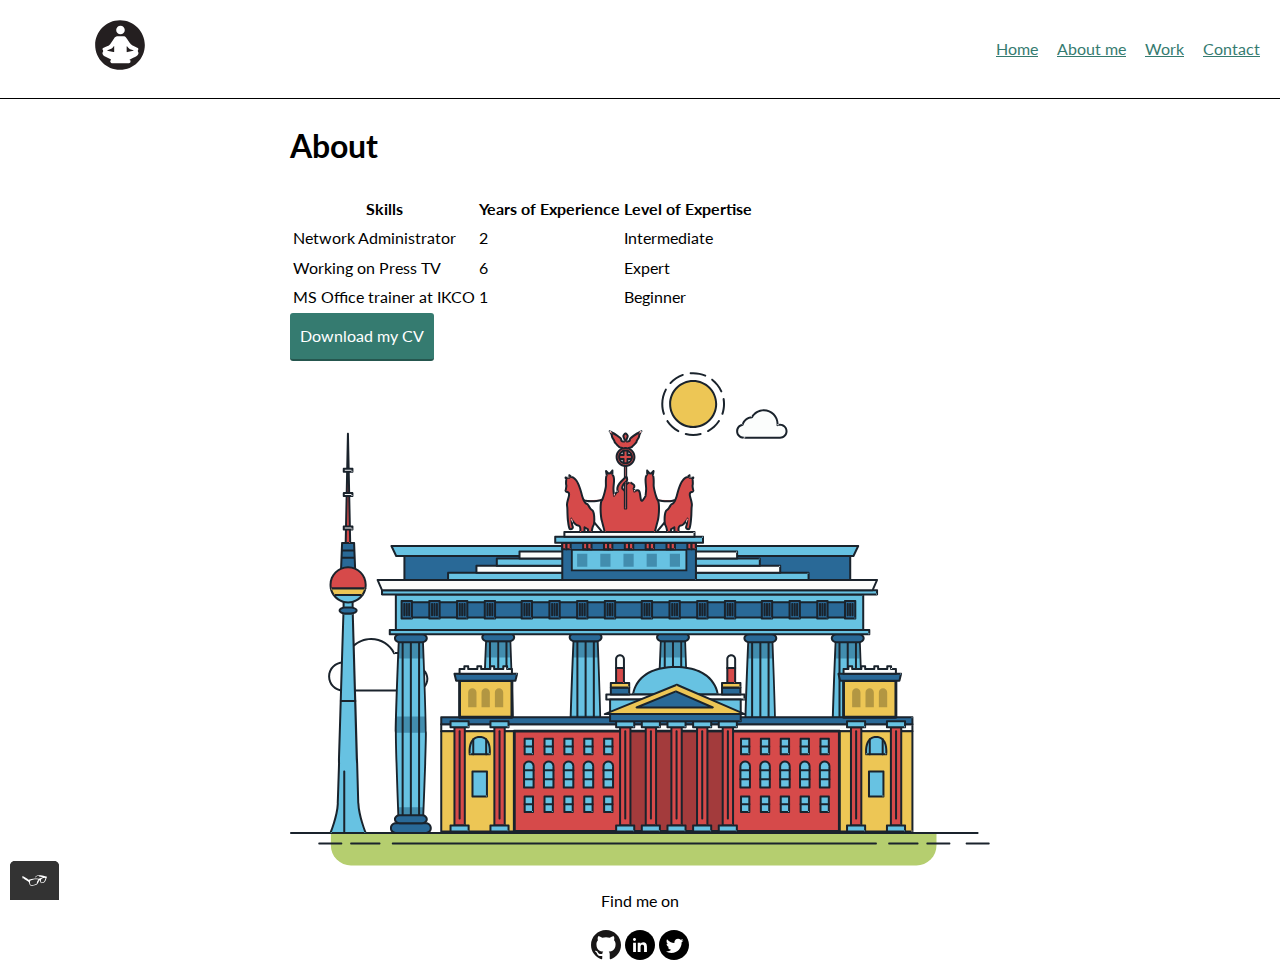
==== commit cba38936: "Replace Icon" ====
--- a/about.html
+++ b/about.html
@@ -4,8 +4,8 @@
 <head>
   <meta charset="utf-8">
   <meta name="viewport" content="width=device-width, initial-scale=1">
-  <title>Sam Sepehri - About</title>
-  <link rel="shortcut icon" href="favicon.ico" type="image e/x-icon" />
+  <title>Sam Sepehri - About me</title>
+  <link rel="shortcut icon" href="img/favicon-32x32.png">
   <link rel="stylesheet" type="text/css" href="css/normalize.css">
   <link href="https://fonts.googleapis.com/css2?family=Lato:wght@400;700&display=swap" rel="stylesheet">
   <link rel="stylesheet" type="text/css" href="css/style.production.css">
@@ -14,7 +14,7 @@
 <body>
   <header class="page-header">
     <!-- Add Logo here -->
-    <img src="img\Pilates.svg" height="50px" width="17px" alt="Logo" class="page-header__item" >
+    <img src="img/Pilates.svg" height="50" width="17" alt="Logo" class="page-header__item" >
   <nav class="main-navigation page-header__item">
     <ul role="menubar" class="navigation-list">
       <li role="presentation">
@@ -50,7 +50,7 @@
           <td>Intermediate</td>
         </tr>
         <tr>
-          <td>Playout Operator at Iraninan TV</td>
+          <td>Working on Press TV</td>
           <td>6</td>
           <td>Expert</td>
         </tr>
@@ -668,8 +668,8 @@
     <p>Find me on</p>
   <div class="Social-media">
     <img src="img/github.svg" alt="Github">
-    <img src="img/twitter.svg" alt="Twitter">
     <img src="img/linkedin.svg" alt="Linkedin">
+    <img src="img/twitter_logo_icon.svg" alt="Twitter">
   </div>
   </footer>
   <script src="js/tota11y.min.js"></script>
--- a/css/style.production.css
+++ b/css/style.production.css
@@ -11,8 +11,8 @@
 }
 body {
     font-family: 'Lato' , sans-serif;
-    font-weight: #400;
-    font-size: #16px;
+    font-weight: 400;
+    font-size: 16px;
     /* Sets the font size to 16px */
     line-height: 1.6;
     /* Sets the line-height to 1.6 */
@@ -22,7 +22,7 @@
 }
 a:visited {
   /* visited link */
-  color: ##05676e;
+  color: #05676e;
 }
 a:hover, a:focus {
   /* No underlining when hovering over a link */
@@ -51,7 +51,6 @@
 }
 .button__secondary {
   background-color: #e0b354;
-  color: undefined;
 }
 
 button:hover, button:focus {
@@ -172,7 +171,7 @@
     grid-row: auto / auto;
   }
   h1 {
-    font-size: #22px;
+    font-size: 22px;
   }
 }
 @media all and (max-width: 500px) {
@@ -196,7 +195,7 @@
     grid-row: auto / auto;
   }
   h1 {
-    font-size: #22px;
+    font-size: 22px;
   }
 }
 
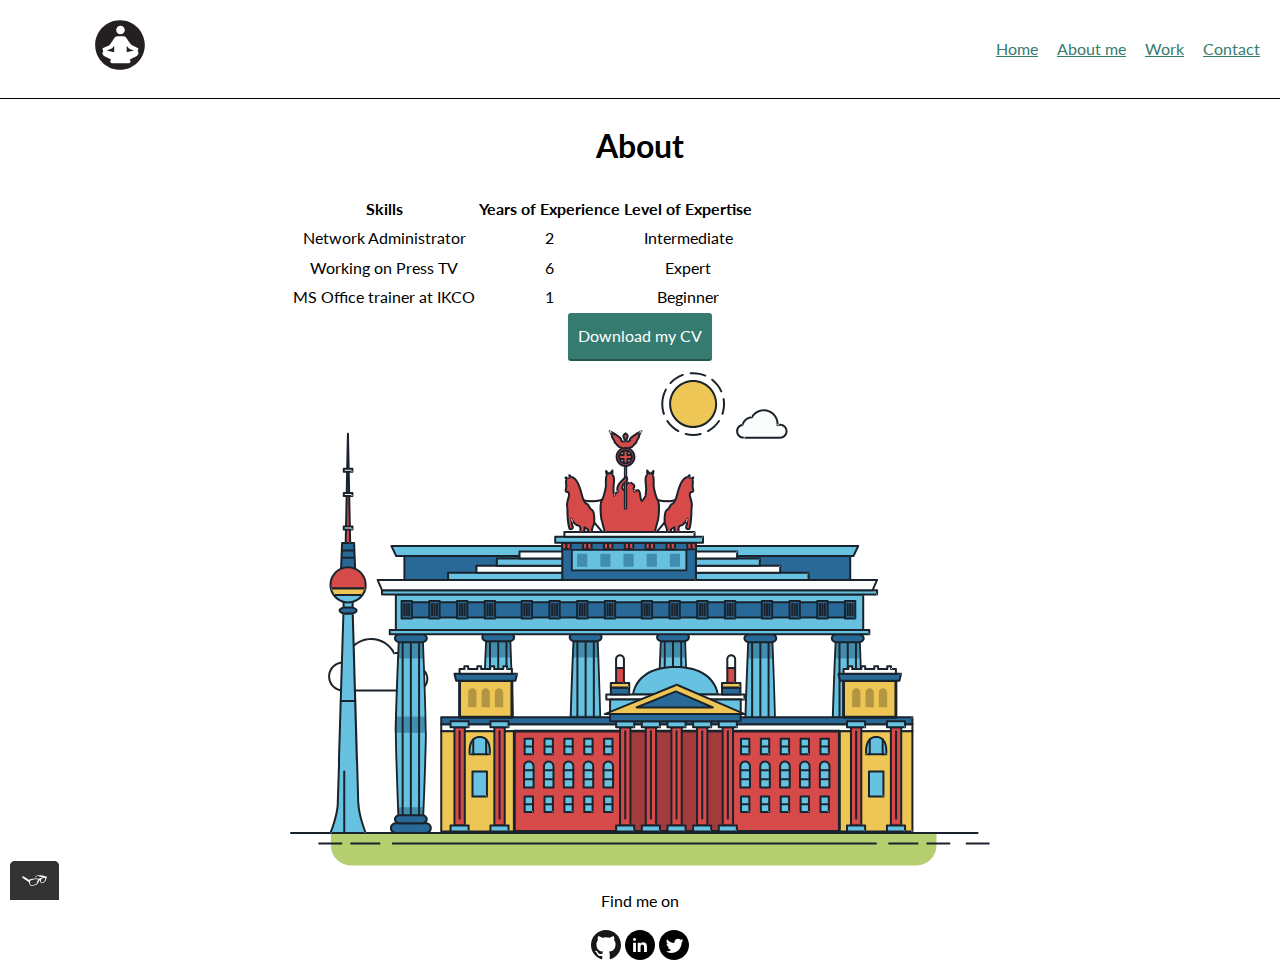
==== commit 9e13f561: "centeralize itams" ====
--- a/about.html
+++ b/about.html
@@ -9,6 +9,12 @@
   <link rel="stylesheet" type="text/css" href="css/normalize.css">
   <link href="https://fonts.googleapis.com/css2?family=Lato:wght@400;700&display=swap" rel="stylesheet">
   <link rel="stylesheet" type="text/css" href="css/style.production.css">
+  <style>
+    h1 {text-align: center;}
+    p {text-align: center;}
+    div {text-align: center;}
+    table {text-align: center;}
+  </style>
 </head>
 
 <body>
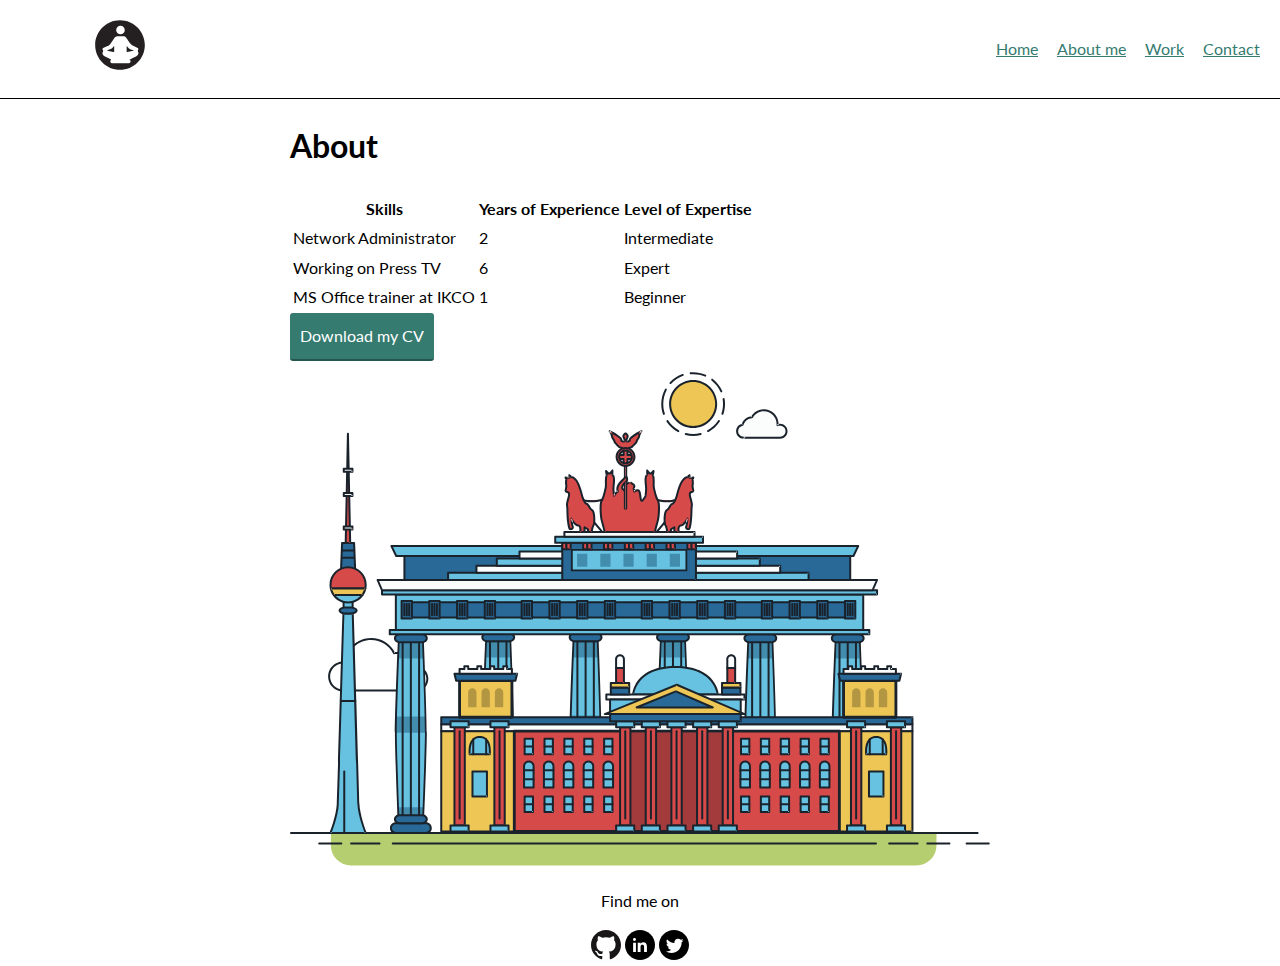
==== commit 07e83135: "RemoveTota11y script." ====
--- a/about.html
+++ b/about.html
@@ -9,12 +9,6 @@
   <link rel="stylesheet" type="text/css" href="css/normalize.css">
   <link href="https://fonts.googleapis.com/css2?family=Lato:wght@400;700&display=swap" rel="stylesheet">
   <link rel="stylesheet" type="text/css" href="css/style.production.css">
-  <style>
-    h1 {text-align: center;}
-    p {text-align: center;}
-    div {text-align: center;}
-    table {text-align: center;}
-  </style>
 </head>
 
 <body>
@@ -678,9 +672,5 @@
     <img src="img/twitter_logo_icon.svg" alt="Twitter">
   </div>
   </footer>
-  <script src="js/tota11y.min.js"></script>
-
-
 </body>
-
 </html>
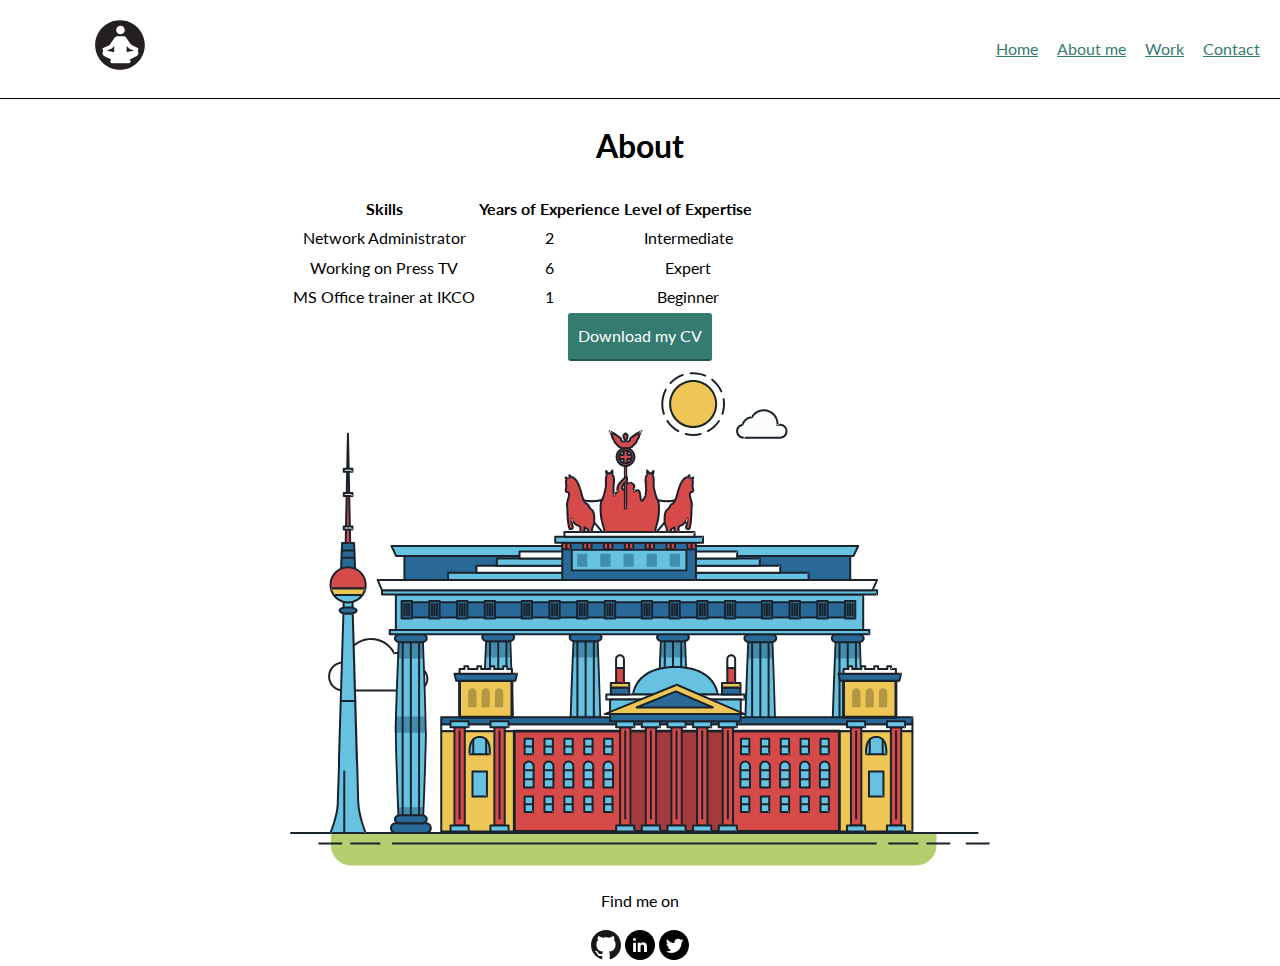
==== commit 7607c648: "Merge branch 'main' into gh-pages" ====
--- a/about.html
+++ b/about.html
@@ -9,6 +9,12 @@
   <link rel="stylesheet" type="text/css" href="css/normalize.css">
   <link href="https://fonts.googleapis.com/css2?family=Lato:wght@400;700&display=swap" rel="stylesheet">
   <link rel="stylesheet" type="text/css" href="css/style.production.css">
+  <style>
+    h1 {text-align: center;}
+    p {text-align: center;}
+    div {text-align: center;}
+    table {text-align: center;}
+  </style>
 </head>
 
 <body>
